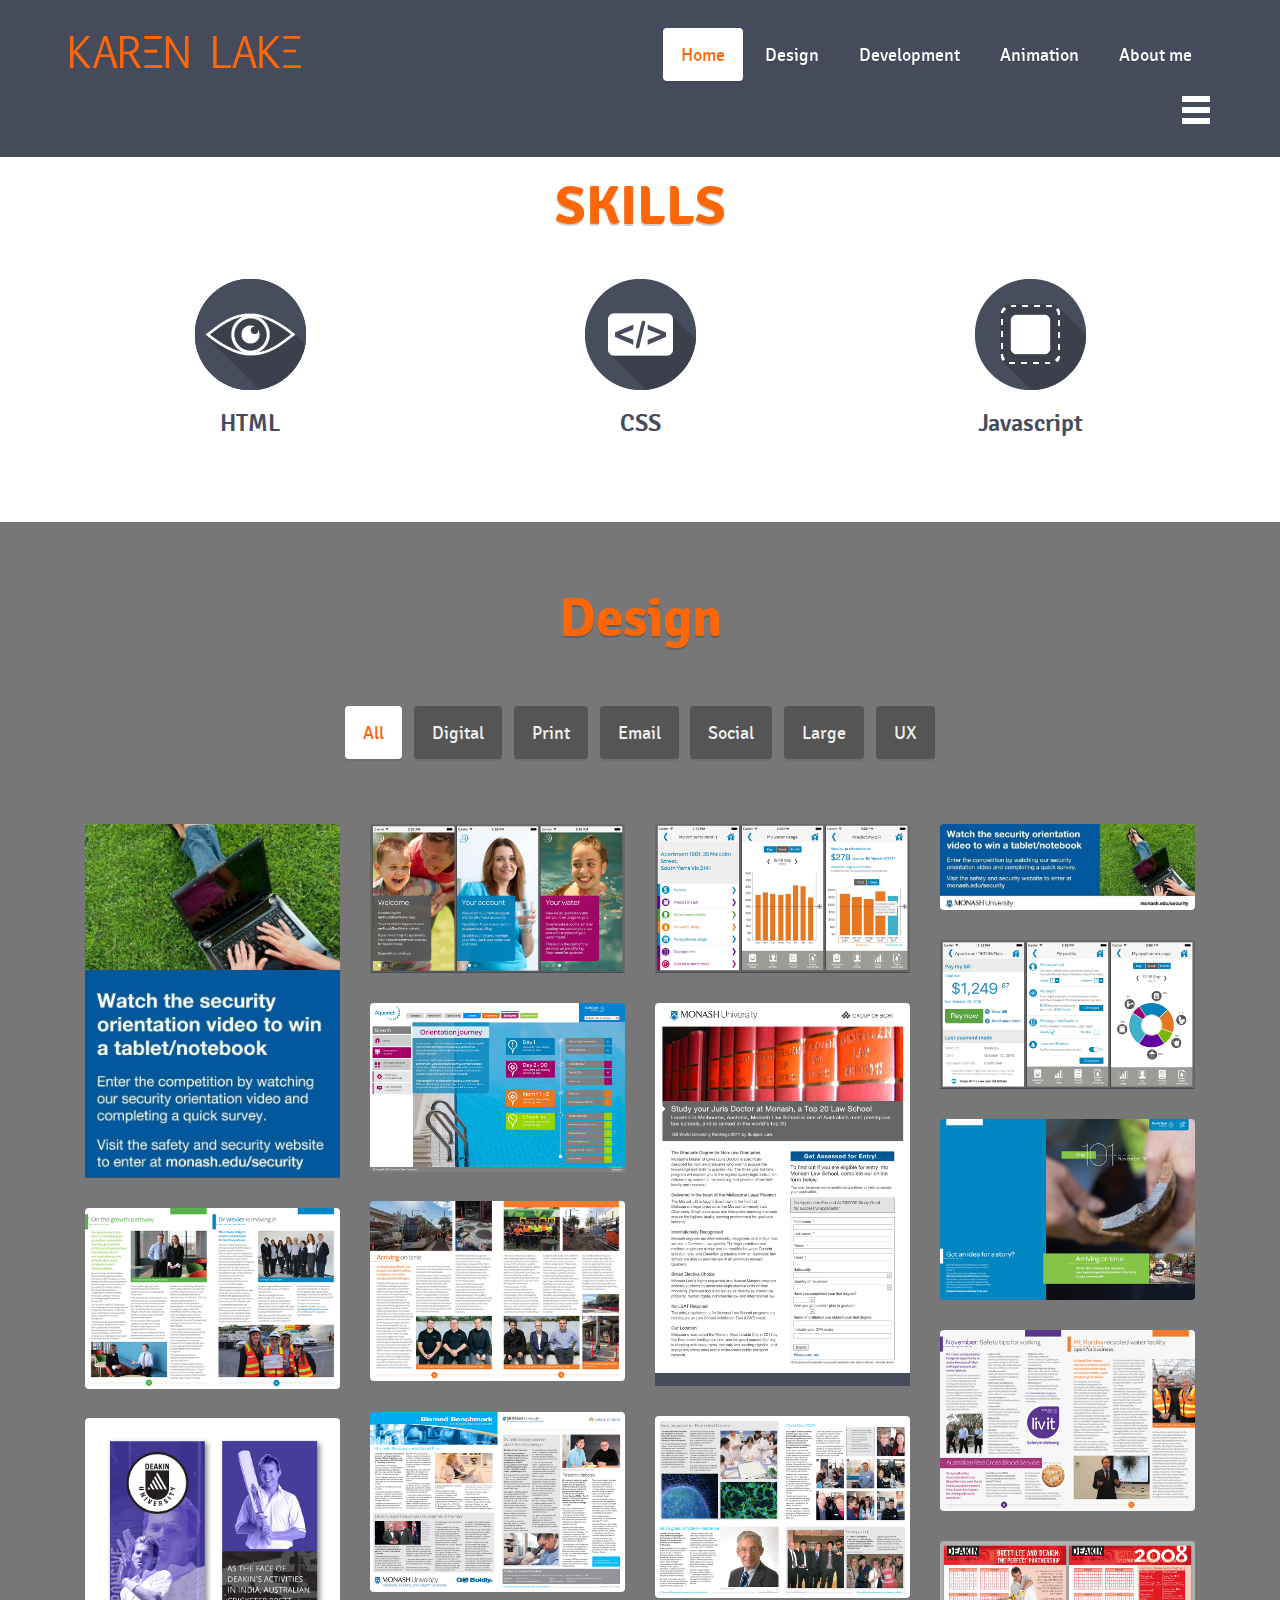
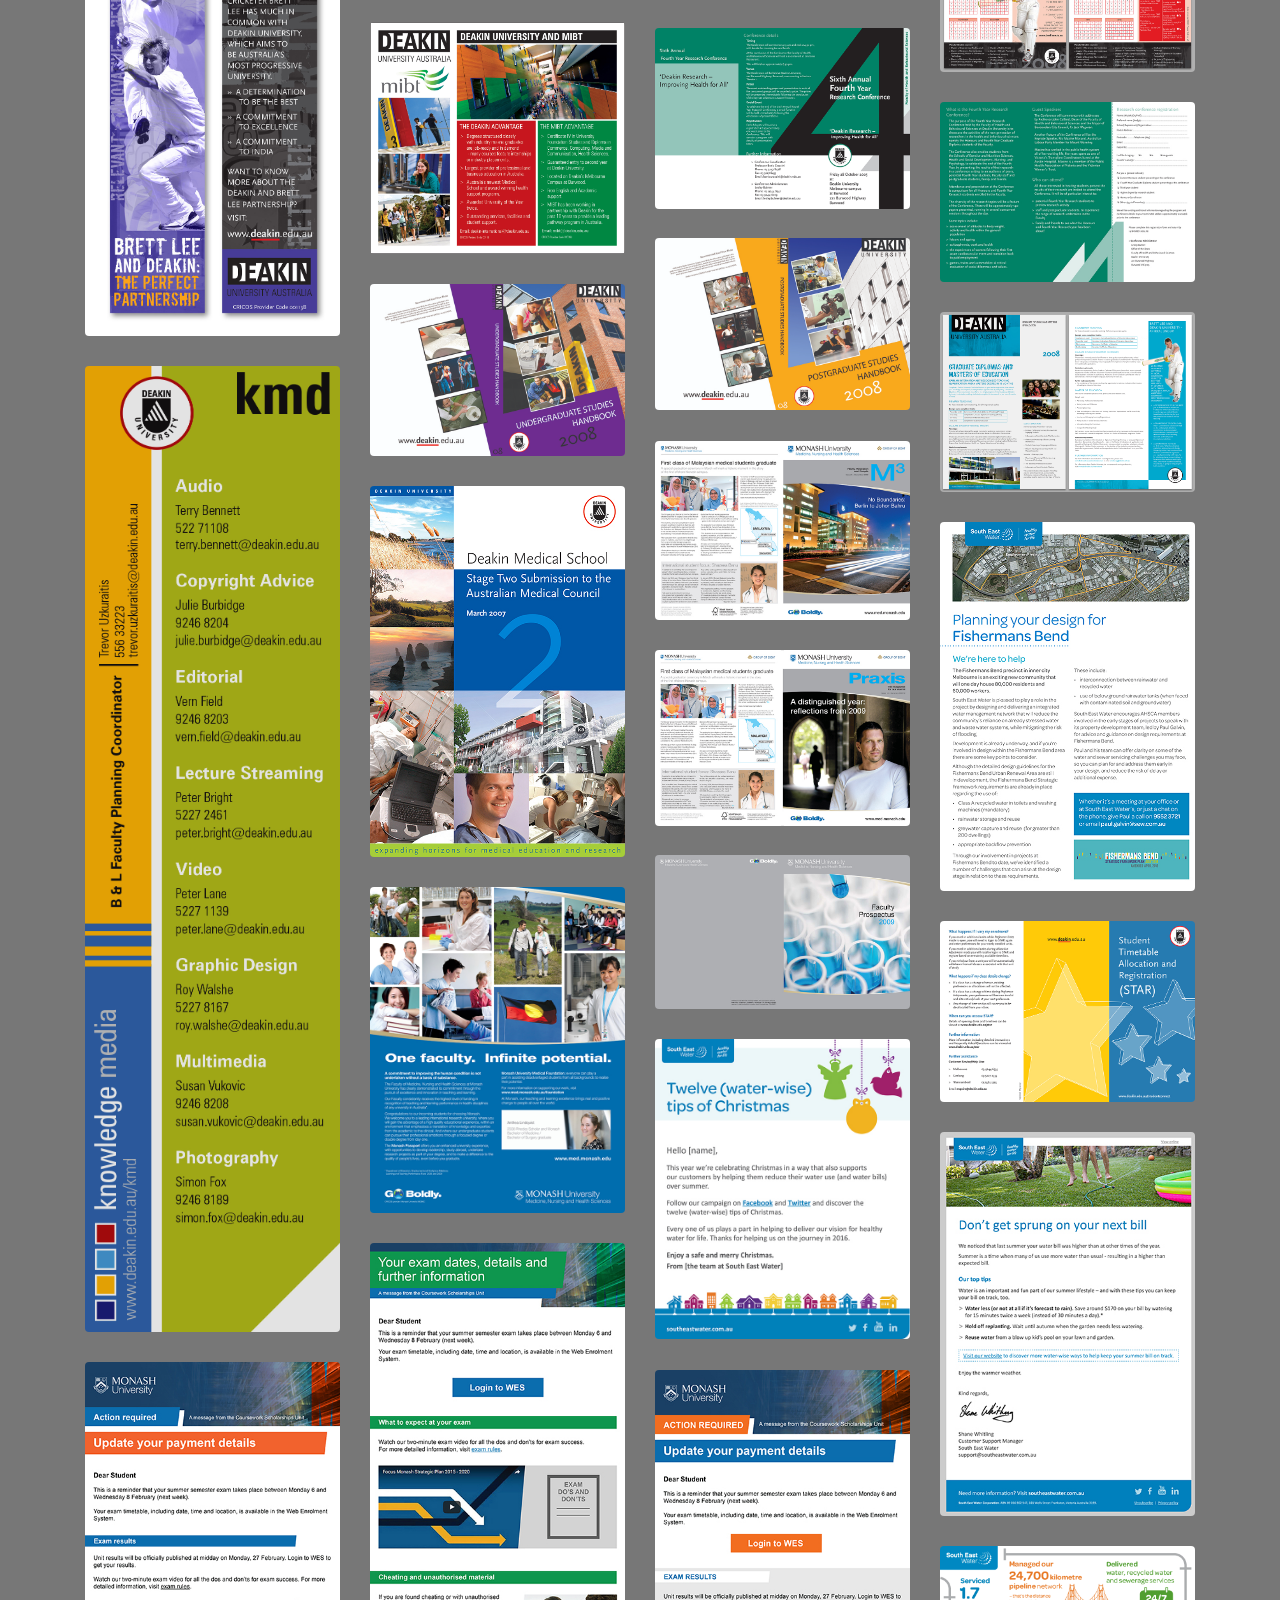
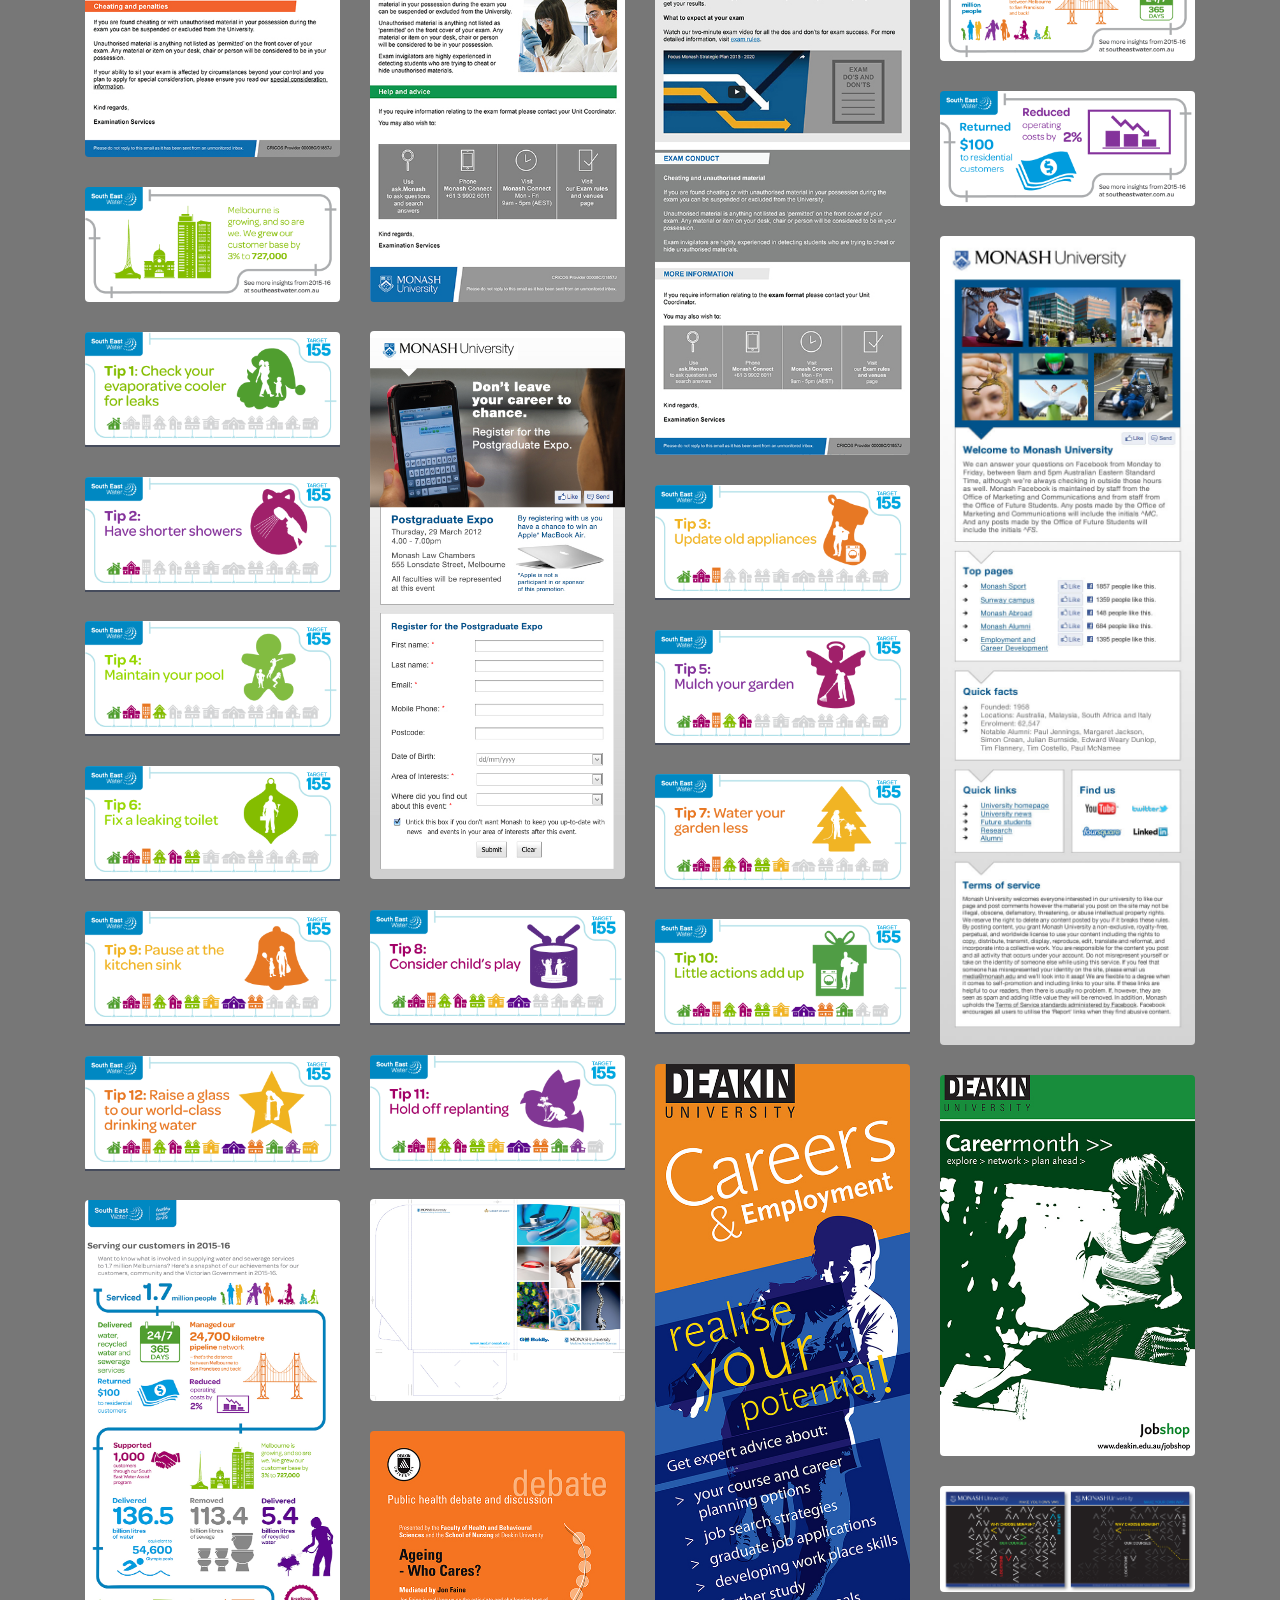
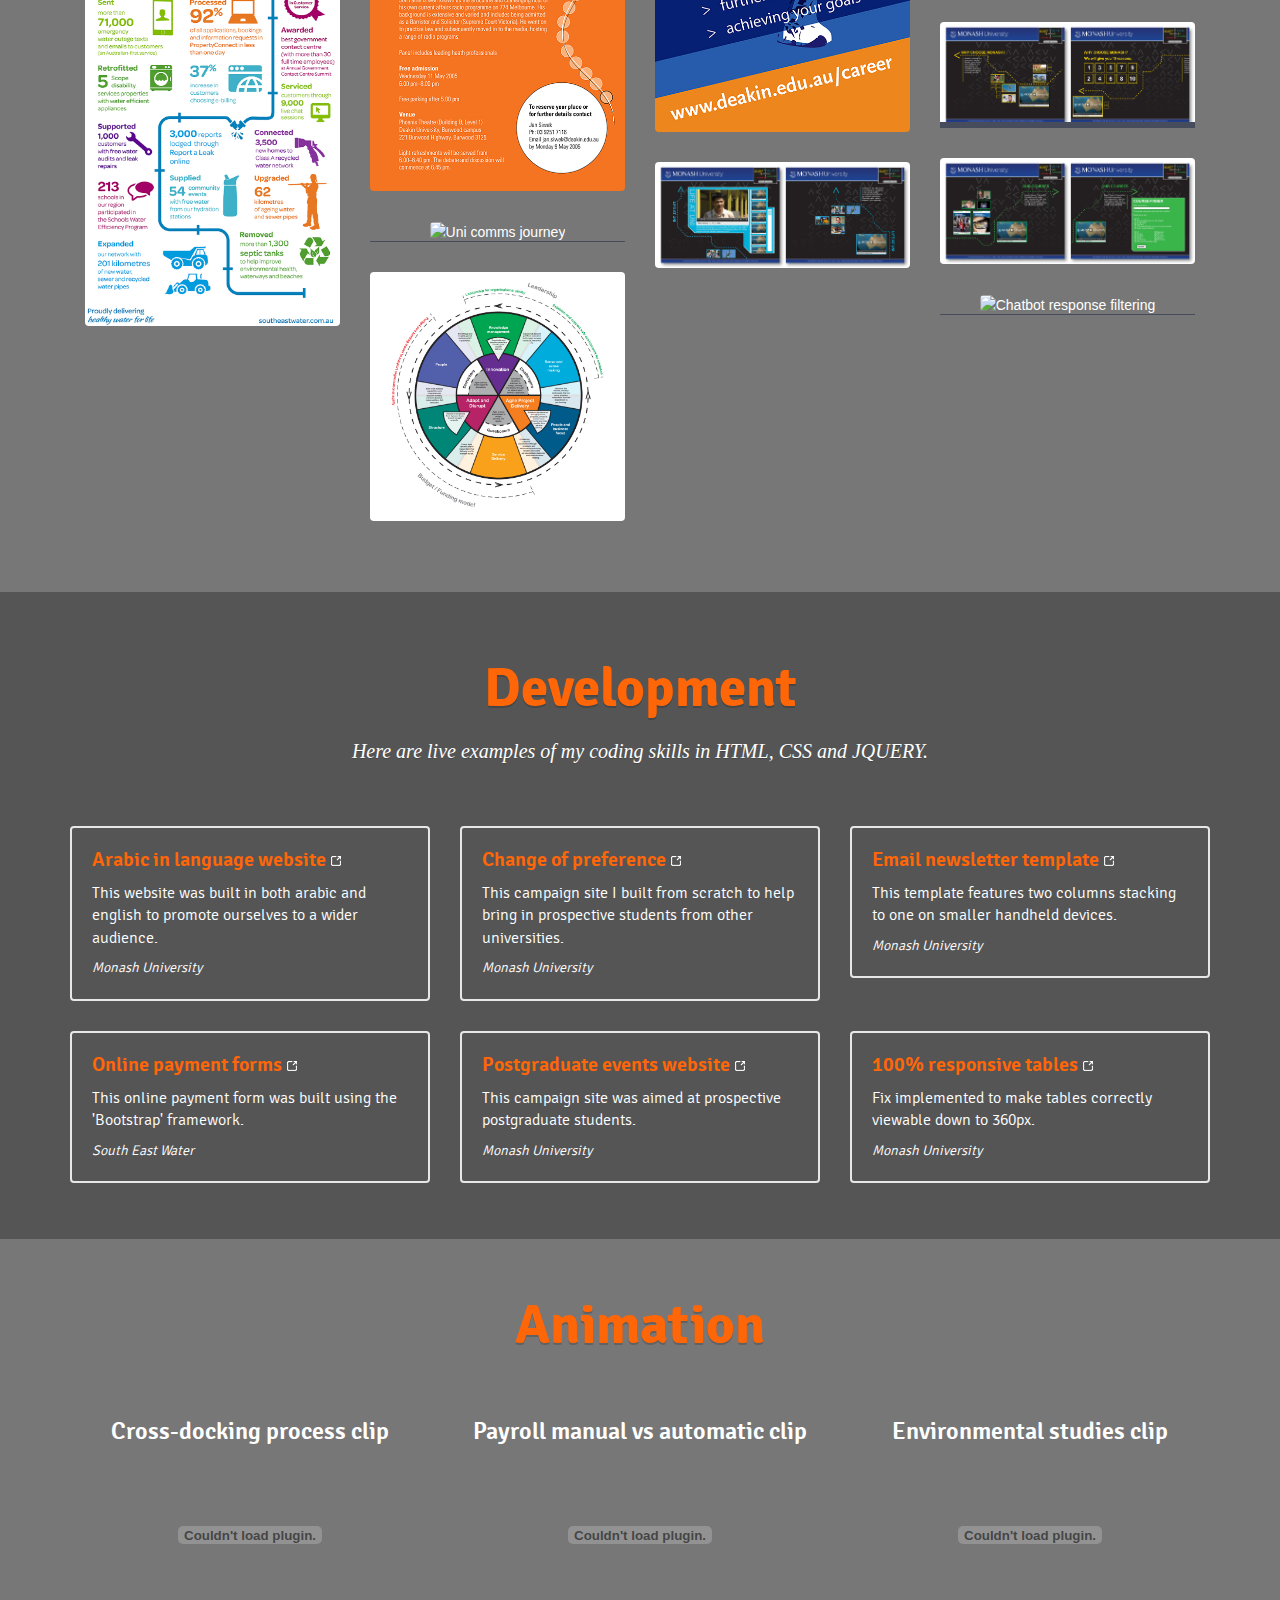
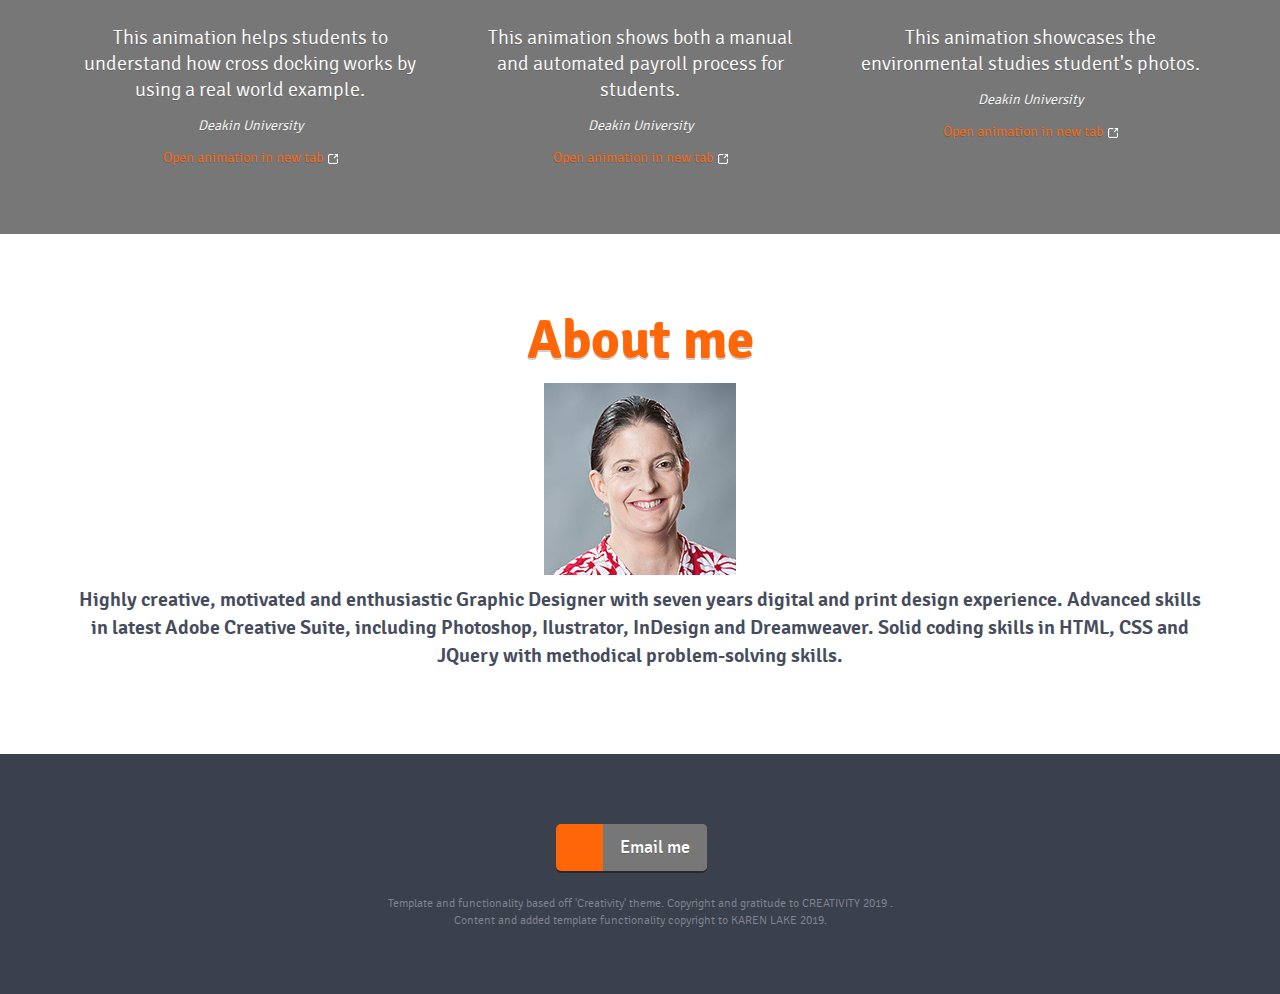
==== index.html @ 0f1de8f2 "Update index.html" ====
<!DOCTYPE html>
<html lang="en">

    <head>

        <meta charset="utf-8">
        <meta http-equiv="X-UA-Compatible" content="IE=edge">
        <meta name="viewport" content="width=device-width, initial-scale=1">
		

        <title>Karen Lake's folio</title>

        <!-- CSS -->
        <link rel="stylesheet" href="assets/fonts/fonts.css">
        <link rel="stylesheet" href="assets/bootstrap/css/bootstrap.min.css">
        <link rel="stylesheet" href="assets/css/select2.css">
        <link rel="stylesheet" href="assets/css/gray.css">
        <link rel="stylesheet" href="assets/css/magnific-popup.css">
        <link rel="stylesheet" href="assets/css/form-elements.css">
        <link rel="stylesheet" href="assets/css/buttons.css">
        <link rel="stylesheet" href="assets/css/style.css">
        <link rel="stylesheet" href="assets/css/media-queries.css">

        <!-- HTML5 Shim and Respond.js IE8 support of HTML5 elements and media queries -->
        <!-- WARNING: Respond.js doesn't work if you view the page via file:// -->
        <!--[if lt IE 9]>
            <script src="https://oss.maxcdn.com/libs/html5shiv/3.7.0/html5shiv.js"></script>
            <script src="https://oss.maxcdn.com/libs/respond.js/1.4.2/respond.min.js"></script>
        <![endif]-->
        
        <!-- Favicon and touch icons -->
        <link rel="shortcut icon" href="assets/ico/favicon.png">
        <link rel="apple-touch-icon-precomposed" sizes="144x144" href="assets/ico/apple-touch-icon-144-precomposed.png">
        <link rel="apple-touch-icon-precomposed" sizes="114x114" href="assets/ico/apple-touch-icon-114-precomposed.png">
        <link rel="apple-touch-icon-precomposed" sizes="72x72" href="assets/ico/apple-touch-icon-72-precomposed.png">
        <link rel="apple-touch-icon-precomposed" href="assets/ico/apple-touch-icon-57-precomposed.png">

    </head>

    <body>

		<!-- Top menu -->
		<nav>
			<div class="container">
				<div class="row">
					<div class="col-sm-2 nav-logo">
						<a href="">Karen Lake's folio</a>
					</div>
					<div class="col-sm-10 nav-links">
						<a class="scroll-link button-1 active" href="#top-content">Home</a>
						<a class="scroll-link button-1" href="#portfolio">Design</a>
						<a class="scroll-link button-1" href="#development">Development</a>
						<a class="scroll-link button-1" href="#animation">Animation</a>
						<a class="scroll-link button-1" href="#about">About me</a>
						<div class="show-menu"><span></span></div>
					</div>
				</div>
			</div>
		</nav>
		
       
        <!-- Skills box -->
		
		  <div class="skills-container">
			<div class="inner-bg">
			  <div class="container">
				<div class="row">
						<h2>SKILLS</h2>
					 <div class="col-sm-4 services-box">
	                	<div class="services-box-icon"><img src="assets/ico/@1x/graphic-designer-icon@x1.png" alt=""></div>
	                	<h3>HTML</h3>
	                </div>
	                <div class="col-sm-4 services-box">
	                	<div class="services-box-icon"><img src="assets/ico/@1x/web-developer-icon@x1.png" alt=""></div>
	                    <h3>CSS</h3>
	                </div>
	                <div class="col-sm-4 services-box">
	                	<div class="services-box-icon"><img src="assets/ico/@1x/ux-thinker-icon@x1.png" alt=""></div>
	                	<h3>Javascript</h3>
	                </div>
	            </div>
	        </div>
        </div>
        
		
		
<!-- Portfolio START -->
		
        <div class="portfolio-container">
	        <div class="container">
	            <div class="row"> 
	                <div class="col-sm-12 portfolio">
	                    <h2>Design</h2>
	                    <p></p>
	                </div>
	            </div>
				
	            <div class="row">
	            	<div class="col-sm-12 portfolio-filters">
	            		<a href="#" class="filter-all active">All</a>
	            		<a href="#" class="filter-digital">Digital</a> 
	            		<a href="#" class="filter-print">Print</a> 
	            		<a href="#" class="filter-email">Email</a>
						<a href="#" class="filter-social">Social</a>
						<a href="#" class="filter-large">Large</a>
						<a href="#" class="filter-ux">UX</a>
	            	</div>
	            </div>
				
		
				
	            <div class="row">
	            	<div class="col-sm-12 portfolio-masonry">
						
					<!-- Elements START -->
						
		<!------------- Digital SECTION ------------->
						
					
						
						<!--Element -->	
						
		               <div class="portfolio-box digital">
		                	<img src="assets/img/portfolio/digital/plasma-02.jpg" alt="security plasma screen">
		                	<div class="portfolio-box-text-container">
			                	<div class="portfolio-box-text">
			                		<h3>Security plasma screen</h3>
									<h4>Screen displayed in support areas to new students.</h4>
			                		<p>Monash University</p>
			                	</div>
			                </div>
		                </div>
						
						
						
						
						<!--Element -->	
						
		                <div class="portfolio-box digital">
		                	<img src="assets/img/portfolio/digital/app_splash_01.jpg" alt="App intro screens">
		                	<div class="portfolio-box-text-container">
			                	<div class="portfolio-box-text">
			                		<h3>myWater intro screens</h3>
									<h4>These screens introduce you to the app.</h4>
			                		<p>South East Water</p>
			                	</div>
			                </div>
		                </div>
						
							
						<!--Element -->	
						
		                <div class="portfolio-box digital">
		                	<img src="assets/img/portfolio/digital/app_detail-screens-1.jpg" alt="App detail screens 1">
		                	<div class="portfolio-box-text-container">
			                	<div class="portfolio-box-text">
			                		<h3>myWater usage screens</h3>
									<h4>These screens show current and previous water usage.</h4>
			                		<p>South East Water</p>
			                	</div>
			                </div>
		                </div>
						
						<!--Element -->	
						
		               <div class="portfolio-box digital">
		                	<img src="assets/img/portfolio/digital/plasma-01.jpg" alt="security plasma screen">
		                	<div class="portfolio-box-text-container">
			                	<div class="portfolio-box-text">
			                		<h3>Security plasma screen [Landscape]</h3><p>Monash University</p>
			                	</div>
			                </div>
		                </div>
						
						
						<!--Element -->	
						
		                <div class="portfolio-box digital">
		                	<img src="assets/img/portfolio/digital/app_detail-screens-2.jpg" alt="App detail screens 2">
		                	<div class="portfolio-box-text-container">
			                	<div class="portfolio-box-text">
			                		<h3>myWater appliance usage </h3>
									<h4>These screens show appliances water use.</h4>
			                		<p>South East Water</p>
			                	</div>
			                </div>
		                </div>
						
						
						
						
						
						
						<!--Element -->	
						
		               <div class="portfolio-box digital">
		                	<img src="assets/img/portfolio/digital/SEW-Aquanet-01.jpg" alt="Intranet concept screen">
		                	<div class="portfolio-box-text-container">
			                	<div class="portfolio-box-text">
			                		<h3>Intranet concept screen</h3>
									<h4>Redesign of SEW's Aquanet screens.</h4>
			                		<p>South East Water</p>
			                	</div>
			                </div>
		                </div>
						
						<!--Element -->	
						
		               <div class="portfolio-box digital">
		                	<img src="assets/img/portfolio/digital/study-law-mockup-JD.jpg" alt="Law website concept">
		                	<div class="portfolio-box-text-container">
			                	<div class="portfolio-box-text">
			                		<h3>Law website concept</h3>
									<h3>Concept including enquiry form on right.</h3>
			                		<p>Monash University</p>
			                	</div>
			                </div>
		                </div>
						
		<!------------- Print SECTION ------------->
						
						<!--Element -->	
						
		                <div class="portfolio-box print">
		                	<img src="assets/img/portfolio/print/101-Nov-00.jpg" alt="Cover - 101 internal magazine">
		                	<div class="portfolio-box-text-container">
			                	<div class="portfolio-box-text">
			                		<h3>Cover - 101 internal magazine</h3>
			                		<p>South East Water</p>
			                	</div>
			                </div>
		                </div>
						
						<!--Element -->	
						
		                <div class="portfolio-box print">
		                	<img src="assets/img/portfolio/print/101-Nov-01.jpg" alt="Spread 1 - 101 internal magazine">
		                	<div class="portfolio-box-text-container">
			                	<div class="portfolio-box-text">
			                		<h3>Spread 1 - 101 internal magazine</h3>
			                		<p>South East Water</p>
			                	</div>
			                </div>
		                </div>
						
						<!--Element -->	
						
		                <div class="portfolio-box print">
		                	<img src="assets/img/portfolio/print/101-Nov-02.jpg" alt="Spread 2 - 101 internal magazine">
		                	<div class="portfolio-box-text-container">
			                	<div class="portfolio-box-text">
			                		<h3>Spread 2 - 101 internal magazine</h3>
			                		<p>South East Water</p>
			                	</div>
			                </div>
		                </div>
						
						<!--Element -->	
						
		                <div class="portfolio-box print">
		                	<img src="assets/img/portfolio/print/101-Nov-03.jpg" alt="Spread 3 - 101 internal magazine">
		                	<div class="portfolio-box-text-container">
			                	<div class="portfolio-box-text">
			                		<h3>Spread 3 - 101 internal magazine</h3>
			                		<p>South East Water</p>
			                	</div>
			                </div>
		                </div>
						
						
						
						<!--Element -->	
						
		                <div class="portfolio-box print">
		                	<img src="assets/img/portfolio/print/biomed-benchmark.jpg" alt="Biomed Benchmark - Cover">
		                	<div class="portfolio-box-text-container">
			                	<div class="portfolio-box-text">
			                		<h3>Biomed Benchmark - Cover </h3>
			                		<p>Monash University</p>
			                	</div>
			                </div>
		                </div>
						
						<!--Element -->	
						
		                <div class="portfolio-box print">
		                	<img src="assets/img/portfolio/print/biomed-benchmark-2.jpg" alt="Biomed Benchmark - Inside">
		                	<div class="portfolio-box-text-container">
			                	<div class="portfolio-box-text">
			                		<h3>Biomed Benchmark - Inside </h3>
			                		<p>Monash University</p>
			                	</div>
			                </div>
		                </div>
						
						<!--Element -->	
						
		                <div class="portfolio-box print">
		                	<img src="assets/img/portfolio/print/bookmark_brett_lee.jpg" alt="Brett Lee Bookmark">
		                	<div class="portfolio-box-text-container">
			                	<div class="portfolio-box-text">
			                		<h3>Brett Lee Bookmark</h3>
			                		<p>Deakin University</p>
			                	</div>
			                </div>
		                </div>
						
						
						
							<!--Element -->	
						
		                <div class="portfolio-box print">
		                	<img src="assets/img/portfolio/print/Cricket-desk-calendar.jpg" alt="Cricket calendar for Indian market">
		                	<div class="portfolio-box-text-container">
			                	<div class="portfolio-box-text">
			                		<h3>Cricket calendar for Indian market</h3>
			                		<p>Deakin University</p>
			                	</div>
			                </div>
		                </div>
						
						<!--Element -->	
						
		                <div class="portfolio-box print">
		                	<img src="assets/img/portfolio/print/edlink_MIBT.jpg" alt="MIBT advert for internationals" >
		                	<div class="portfolio-box-text-container">
			                	<div class="portfolio-box-text">
			                		<h3>MIBT advert for international students</h3>
			                		<p>Deakin University</p>
			                	</div>
			                </div>
		                </div>
						
						<!--Element -->	
						
		                <div class="portfolio-box print">
		                	<img src="assets/img/portfolio/print/fourth_Brochure-1.jpg" alt="Research conference brochure">
		                	<div class="portfolio-box-text-container">
			                	<div class="portfolio-box-text">
			                		<h3>Research conference brochure</h3>
			                		<p>Deakin University</p>
			                	</div>
			                </div>
		                </div>
						
						<!--Element -->	
						
		                <div class="portfolio-box print">
		                	<img src="assets/img/portfolio/print/fourth_Brochure-2.jpg" alt="Research conference brochure">
		                	<div class="portfolio-box-text-container">
			                	<div class="portfolio-box-text">
			                		<h3>Research conference brochure</h3>
			                		<p>Deakin University</p>
			                	</div>
			                </div>
		                </div>
						
						<!--Element -->	
						
		                <div class="portfolio-box print">
		                	<img src="assets/img/portfolio/print/handbook-01.jpg" alt="Postgraduate studies handbook">
		                	<div class="portfolio-box-text-container">
			                	<div class="portfolio-box-text">
			                		<h3>Postgraduate studies handbook</h3>
			                		<p>Deakin University</p>
			                	</div>
			                </div>
		                </div>
						
						<!--Element -->	
						
		                <div class="portfolio-box print">
		                	<img src="assets/img/portfolio/print/handbook-02.jpg" alt="Undergraduate studies handbook">
		                	<div class="portfolio-box-text-container">
			                	<div class="portfolio-box-text">
			                		<h3>Undergraduate studies handbook</h3>
			                		<p>Deakin University</p>
			                	</div>
			                </div>
		                </div>
						
						<!--Element -->	
						
		                <div class="portfolio-box print">
		                	<img src="assets/img/portfolio/print/India-flyer-2up.jpg" alt="Flyer for Indian students">
		                	<div class="portfolio-box-text-container">
			                	<div class="portfolio-box-text">
			                		<h3>Flyer for Indian students</h3>
			                		<p>Deakin University</p>
			                	</div>
			                </div>
		                </div>
						
						<!--Element -->	
						
		                <div class="portfolio-box print">
		                	<img src="assets/img/portfolio/print/KMD_bookmark.jpg" alt="Promotional bookmark for KMD">
		                	<div class="portfolio-box-text-container">
			                	<div class="portfolio-box-text">
			                		<h3>Promotional bookmark for KMD</h3>
			                		<p>Deakin University</p>
			                	</div>
			                </div>
		                </div>
						
						<!--Element -->	
						
		                <div class="portfolio-box print">
		                	<img src="assets/img/portfolio/print/M3_Issue_5.jpg" alt="M3 medicine magazine">
		                	<div class="portfolio-box-text-container">
			                	<div class="portfolio-box-text">
			                		<h3>M3 medicine magazine</h3>
			                		<p>Monash University</p>
			                	</div>
			                </div>
		                </div>
						
						
						
						<!--Element -->	
						
		                <div class="portfolio-box print">
		                	<img src="assets/img/portfolio/print/med-school-.jpg" alt="Medicine School submission">
		                	<div class="portfolio-box-text-container">
			                	<div class="portfolio-box-text">
			                		<h3>Medicine School submission</h3>
			                		<p>Deakin University</p>
			                	</div>
			                </div>
		                </div>
						
						<!--Element -->	
						
		                <div class="portfolio-box print">
		                	<img src="assets/img/portfolio/print/AHSCA-members.jpg" alt="Fisherman's bend notice">
		                	<div class="portfolio-box-text-container">
			                	<div class="portfolio-box-text">
			                		<h3>Fisherman's bend notice</h3>
			                		<p>South East Water</p>
			                	</div>
			                </div>
		                </div>
						
						
						
						<!--Element -->	
						
		                <div class="portfolio-box print">
		                	<img src="assets/img/portfolio/print/Praxis_01.jpg" alt="Praxis magazine">
		                	<div class="portfolio-box-text-container">
			                	<div class="portfolio-box-text">
			                		<h3>Praxis magazine</h3>
			                		<p>Monash University</p>
			                	</div>
			                </div>
		                </div>
						
						<!--Element -->	
						
		                <div class="portfolio-box print">
		                	<img src="assets/img/portfolio/print/prospectus_01.jpg" alt="Faculty Prospectus">
		                	<div class="portfolio-box-text-container">
			                	<div class="portfolio-box-text">
			                		<h3>Faculty Prospectus (Medicine)</h3>
			                		<p>Monash University</p>
			                	</div>
			                </div>
		                </div>
						
						<!--Element -->	
						
		                <div class="portfolio-box print">
		                	<img src="assets/img/portfolio/print/rodgers_good_weekend.jpg" alt="Good weekend magazine advert">
		                	<div class="portfolio-box-text-container">
			                	<div class="portfolio-box-text">
			                		<h3>Good weekend magazine advert</h3>
			                		<p>Monash University</p>
			                	</div>
			                </div>
		                </div>
						
						<!--Element -->	
						
		                <div class="portfolio-box print">
		                	<img src="assets/img/portfolio/print/STAR-brochure.jpg" alt="STAR brochure">
		                	<div class="portfolio-box-text-container">
			                	<div class="portfolio-box-text">
			                		<h3>STAR brochure</h3>
			                		<p>Deakin University</p>
			                	</div>
			                </div>
		                </div>
						
						
	<!------------- Email SECTION ------------->
						
						<!--Element -->	
						
		                <div class="portfolio-box email">
		                	<img src="assets/img/portfolio/email/edm-xmas.jpg" alt="Xmas email">
		                	<div class="portfolio-box-text-container">
			                	<div class="portfolio-box-text">
			                		<h3>Xmas email</h3>
			                		<p>South East Water</p>
			                	</div>
			                </div>
		                </div>
						
						
						<!--Element -->	
						
		                <div class="portfolio-box email">
		                	<img src="assets/img/portfolio/email/bill-shock.jpg" alt="Bill shock email design">
		                	<div class="portfolio-box-text-container">
			                	<div class="portfolio-box-text">
			                		<h3>Bill shock email design</h3>
			                		<p>South East Water</p>
			                	</div>
			                </div>
		                </div>
						
						<!--Element -->	
						
		                <div class="portfolio-box email">
		                	<img src="assets/img/portfolio/email/edm-v3.jpg" alt="Student email design" >
		                	<div class="portfolio-box-text-container">
			                	<div class="portfolio-box-text">
			                		<h3>Student email design</h3>
			                		<p>Monash University</p>
			                	</div>
			                </div>
		                </div>
						
						
						<!--Element -->	
						
		                <div class="portfolio-box email">
		                	<img src="assets/img/portfolio/email/edm_update-details.jpg" alt="Update details email design">
		                	<div class="portfolio-box-text-container">
			                	<div class="portfolio-box-text">
			                		<h3>Update details email design</h3>
			                		<p>Monash University</p>
			                	</div>
			                </div>
		                </div>
						
						<!--Element -->	
						
		                <div class="portfolio-box email">
		                	<img src="assets/img/portfolio/email/edm-v4.jpg" alt="Student email design">
		                	<div class="portfolio-box-text-container">
			                	<div class="portfolio-box-text">
			                		<h3>Student email design</h3>
			                		<p>Monash University</p>
			                	</div>
			                </div>
		                </div>
					
						
	<!------------- Social SECTION ------------->
				
						<!--Element -->	
						
		                <div class="portfolio-box social">
		                	<img src="assets/img/portfolio/social/social-tiles-A1.gif" alt="SEW social tiles 1">
		                	<div class="portfolio-box-text-container">
			                	<div class="portfolio-box-text">
			                		<h3>SEW social tiles 1</h3>
			                		<p>South East Water</p>
			                	</div>
			                </div>
		                </div>
						
						<!--Element -->	
						
		                <div class="portfolio-box social">
		                	<img src="assets/img/portfolio/social/social-tiles-A2.gif" alt="SEW social tiles 2">
		                	<div class="portfolio-box-text-container">
			                	<div class="portfolio-box-text">
			                		<h3>SEW social tiles 2</h3>
			                		<p>South East Water</p>
			                	</div>
			                </div>
		                </div>
						
						<!--Element -->	
						
		                <div class="portfolio-box social">
		                	<img src="assets/img/portfolio/social/social-tiles-A3.gif" alt="SEW social tiles 3">
		                	<div class="portfolio-box-text-container">
			                	<div class="portfolio-box-text">
			                		<h3>SEW social tiles 3</h3>
			                		<p>South East Water</p>
			                	</div>
			                </div>
		                </div>
						
						<!--Element -->	
						
		                <div class="portfolio-box social">
		                	<img src="assets/img/portfolio/social/Homepage-facebook.jpg" alt="Campaign concept (Facebook)">
		                	<div class="portfolio-box-text-container">
			                	<div class="portfolio-box-text">
			                		<h3>Campaign concept (Facebook)</h3>
			                		<p>Monash University</p>
			                	</div>
			                </div>
		                </div>
						
							<!--Element -->	
						
		                <div class="portfolio-box social">
		                	<img src="assets/img/portfolio/social/PG-EXPO-facebook.jpg" alt="Postgraduate concept (Facebook)">
		                	<div class="portfolio-box-text-container">
			                	<div class="portfolio-box-text">
			                		<h3>Postgraduate concept (Facebook)</h3>
			                		<p>Monash University</p>
			                	</div>
			                </div>
		                </div>
						
						<!--Element -->	
						
		                <div class="portfolio-box social">
		                	<img src="assets/img/portfolio/social/xmas-tile-1.png" alt="xmas tile for social media">
		                	<div class="portfolio-box-text-container">
			                	<div class="portfolio-box-text">
			                		<h3>Xmas social tile - Day 1</h3>
									<h4>A different tile was posted on each day leading up to xmas.</h4>
			                		<p>South East Water</p>
			                	</div>
			                </div>
		                </div>
						
						<!--Element -->	
						
		                <div class="portfolio-box social">
		                	<img src="assets/img/portfolio/social/xmas-tile-2.png" alt="xmas tile for social media">
		                	<div class="portfolio-box-text-container">
			                	<div class="portfolio-box-text">
			                		<h3>Xmas social tile - Day 2</h3>
									<h4>A different tile was posted on each day leading up to xmas.</h4>
			                		<p>South East Water</p>
			                	</div>
			                </div>
		                </div>
						
						<!--Element -->	
						
		                <div class="portfolio-box social">
		                	<img src="assets/img/portfolio/social/xmas-tile-3.png" alt="xmas tile for social media">
		                	<div class="portfolio-box-text-container">
			                	<div class="portfolio-box-text">
			                		<h3>Xmas social tile - Day 3</h3>
									<h4>A different tile was posted on each day leading up to xmas.</h4>
			                		<p>South East Water</p>
			                	</div>
			                </div>
		                </div>
						
						<!--Element -->	
						
		                <div class="portfolio-box social">
		                	<img src="assets/img/portfolio/social/xmas-tile-4.png" alt="xmas tile for social media">
		                	<div class="portfolio-box-text-container">
			                	<div class="portfolio-box-text">
			                		<h3>Xmas social tile - Day 4</h3>
									<h4>A different tile was posted on each day leading up to xmas.</h4>
			                		<p>South East Water</p>
			                	</div>
			                </div>
		                </div>
						
						<!--Element -->	
						
		                <div class="portfolio-box social">
		                	<img src="assets/img/portfolio/social/xmas-tile-5.png" alt="xmas tile for social media">
		                	<div class="portfolio-box-text-container">
			                	<div class="portfolio-box-text">
			                		<h3>Xmas social tile - Day 5</h3>
									<h4>A different tile was posted on each day leading up to xmas.</h4>
			                		<p>South East Water</p>
			                	</div>
			                </div>
		                </div>
						
						<!--Element -->	
						
		                <div class="portfolio-box social">
		                	<img src="assets/img/portfolio/social/xmas-tile-6.png" alt="xmas tile for social media">
		                	<div class="portfolio-box-text-container">
			                	<div class="portfolio-box-text">
			                		<h3>Xmas social tile - Day 6</h3>
									<h4>A different tile was posted on each day leading up to xmas.</h4>
			                		<p>South East Water</p>
			                	</div>
			                </div>
		                </div>
						
						<!--Element -->	
						
		                <div class="portfolio-box social">
		                	<img src="assets/img/portfolio/social/xmas-tile-7.png" alt="xmas tile for social media">
		                	<div class="portfolio-box-text-container">
			                	<div class="portfolio-box-text">
			                		<h3>Xmas social tile - Day 7</h3>
									<h4>A different tile was posted on each day leading up to xmas.</h4>
			                		<p>South East Water</p>
			                	</div>
			                </div>
		                </div>
						
						<!--Element -->	
						
		                <div class="portfolio-box social">
		                	<img src="assets/img/portfolio/social/xmas-tile-8.png" alt="xmas tile for social media">
		                	<div class="portfolio-box-text-container">
			                	<div class="portfolio-box-text">
			                		<h3>Xmas social tile - Day 8</h3>
									<h4>A different tile was posted on each day leading up to xmas.</h4>
			                		<p>South East Water</p>
			                	</div>
			                </div>
		                </div>
						
						<!--Element -->	
						
		                <div class="portfolio-box social">
		                	<img src="assets/img/portfolio/social/xmas-tile-9.png" alt="xmas tile for social media">
		                	<div class="portfolio-box-text-container">
			                	<div class="portfolio-box-text">
			                		<h3>Xmas social tile - Day 9</h3>
									<h4>A different tile was posted on each day leading up to xmas.</h4>
			                		<p>South East Water</p>
			                	</div>
			                </div>
		                </div>
						
						<!--Element -->	
						
		                <div class="portfolio-box social">
		                	<img src="assets/img/portfolio/social/xmas-tile-10.png" alt="xmas tile for social media">
		                	<div class="portfolio-box-text-container">
			                	<div class="portfolio-box-text">
			                		<h3>Xmas social tile - Day 10</h3>
									<h4>A different tile was posted on each day leading up to xmas.</h4>
			                		<p>South East Water</p>
			                	</div>
			                </div>
		                </div>
						
						<!--Element -->	
						
		                <div class="portfolio-box social">
		                	<img src="assets/img/portfolio/social/xmas-tile-11.png" alt="xmas tile for social media">
		                	<div class="portfolio-box-text-container">
			                	<div class="portfolio-box-text">
			                		<h3>Xmas social tile - Day 11</h3>
									<h4>A different tile was posted on each day leading up to xmas.</h4>
			                		<p>South East Water</p>
			                	</div>
			                </div>
		                </div>
						
							<!--Element -->	
						
		                <div class="portfolio-box social">
		                	<img src="assets/img/portfolio/social/xmas-tile-12.png" alt="xmas tile for social media">
		                	<div class="portfolio-box-text-container">
			                	<div class="portfolio-box-text">
			                		<h3>Xmas social tile - Day 12</h3>
									<h4>A different tile was posted on each day leading up to xmas.</h4>
			                		<p>South East Water</p>
			                	</div>
			                </div>
		                </div>
						
						
				<!------------- LARGE FORMAT SECTION ------------->
						
						
						<!--Element -->	
						
		                <div class="portfolio-box large">
		                	<img src="assets/img/portfolio/large/career-pullup.jpg" alt="Careers Pull-up Banner">
		                	<div class="portfolio-box-text-container">
			                	<div class="portfolio-box-text">
			                		<h3>Careers Pull-up Banner</h3>
			                		<p>Deakin University</p>
			                	</div>
			                </div>
		                </div>
						
						
						<!--Element -->	
						
		                <div class="portfolio-box large">
		                	<img src="assets/img/portfolio/large/CM_poster.jpg" alt="CareerMonth A3 Poster">
		                	<div class="portfolio-box-text-container">
			                	<div class="portfolio-box-text">
			                		<h3>CareerMonth A3 Poster</h3>
			                		<p>Deakin University</p>
			                	</div>
			                </div>
		                </div>
						
						<!--Element -->	
						
		                <div class="portfolio-box large">
		                	<img src="assets/img/portfolio/print/Document Wallet.jpg" alt="Medicine document wallet">
		                	<div class="portfolio-box-text-container">
			                	<div class="portfolio-box-text">
			                		<h3>Medicine document wallet</h3>
			                		<p>Monash University</p>
			                	</div>
			                </div>
		                </div>
						
						
						<!--Element -->	
						
		                <div class="portfolio-box large">
		                	<img src="assets/img/portfolio/large/SEW-Infographic.jpg" alt="Achievements infographic">
		                	<div class="portfolio-box-text-container">
			                	<div class="portfolio-box-text">
			                		<h3>Achievements infographic</h3>
			                		<p>South East Water</p>
			                	</div>
			                </div>
		                </div>
						
						<!--Element -->	
						
		                <div class="portfolio-box large">
		                	<img src="assets/img/portfolio/large/PH_debate_poster.jpg" alt="Ageing, who cares? A3 poster">
		                	<div class="portfolio-box-text-container">
			                	<div class="portfolio-box-text">
			                		<h3>Ageing, who cares? A3 poster</h3>
			                		<p>Deakin University</p>
			                	</div>
			                </div>
		                </div>
						
						
				<!------------- UX SECTION ------------->
						
						<!--Element -->	
						
		                <div class="portfolio-box ux">
		                	<img src="assets/img/portfolio/ux/look-at-monash-home.jpg" alt="Homescreen - Look at Monash">
		                	<div class="portfolio-box-text-container">
			                	<div class="portfolio-box-text">
			                		<h3>Look at Monash website</h3>
									<h4>Homescreen concepts for website.</h4>
			                		<p>Monash University</p>
			                	</div>
			                </div>
		                </div>
						
						<!--Element -->	
						
		                <div class="portfolio-box ux">
		                	<img src="assets/img/portfolio/ux/look-at-monash-why-choose.jpg" alt="Why choose us? - Look at Monash">
		                	<div class="portfolio-box-text-container">
			                	<div class="portfolio-box-text">
			                		<h3>Look at Monash website</h3>
									<h4>Why choose us?</h4>
									<h4>'Homescreen' concepts for website.</h4>
			                		<p>Monash University</p>
			                	</div>
			                </div>
		                </div>
						
						<!--Element -->	
						
		                <div class="portfolio-box ux">
		                	<img src="assets/img/portfolio/ux/look-at-monash-our-courses.jpg" alt="Our courses - Look at Monash">
		                	<div class="portfolio-box-text-container">
			                	<div class="portfolio-box-text">
			                		<h3>Look at Monash website</h3>
									<h4>'Our courses' concepts for website.</h4>
			                		<p>Monash University</p>
			                	</div>
			                </div>
		                </div>

						
						<!--Element -->	
						
		                <div class="portfolio-box ux">
		                	<img src="assets/img/portfolio/ux/look-at-monash-locations.jpg" alt="Our locations - Look at Monash">
		                	<div class="portfolio-box-text-container">
			                	<div class="portfolio-box-text">
			                		<h3>Look at Monash website</h3>
									<h4>'Our locations' concepts for website.</h4>
			                		<p>Monash University</p>
			                	</div>
			                </div>
		                </div>
						
						<!--Element -->	
						
		                 <div class="portfolio-box ux">
		                	<img src="assets/img/portfolio/ux/Evolution-05.png" alt="Uni comms journey">
		                	<div class="portfolio-box-text-container">
			                	<div class="portfolio-box-text">
			                		<h3>Uni comms touchpoints</h3>
									<h4>Diagram explaining student journey touchpoints.</h4>
			                		<p>Monash University</p>
			                	</div>
			                </div>
		                </div>
				
						<!--Element -->	
						
		                <div class="portfolio-box ux">
		                	<img src="assets/img/portfolio/ux/org-agility.jpg" alt="Organisational ability diagram">
		                	<div class="portfolio-box-text-container">
			                	<div class="portfolio-box-text">
			                		<h3>Organisational ability diagram</h3>
			                		<p></p>
			                	</div>
			                </div>
		                </div>
						
						<!--Element -->	
						
		                <div class="portfolio-box ux">
		                	<img src="assets/img/portfolio/ux/inverted_pyramid.jpg" alt="Chatbot response filtering">
		                	<div class="portfolio-box-text-container">
			                	<div class="portfolio-box-text">
			                		<h3>Chatbot top 500</h3>
									<h4>Diagram showing how 140K enquiries  reduced to 500.</h4>
			                		<p>Monash University</p>
			                	</div>
			                </div>
		                </div>
						
				
              </div>
            </div>
          </div>
        </div>
		
<!--Portfolio END -->



<!-- Development work -->
		
       <div class="development-container">
	        <div class="container">
	            <div class="row">
	                <div class="col-sm-12 development">
	                    <h2>Development</h2>
	                    <p>Here are live examples of my coding skills in HTML, CSS and JQUERY.</p>
	                </div>
	            </div>
				
	            <div class="row">
					
	                <div class="col-sm-4">
	                	<div class="development-box">
		                	<div class="development-box-photo"></div>
		                	<div class="development-box-text">
		                		<h3><a href="assets/live-pages/arabic/index.html" target="_blank">Arabic in language website</a><span><img src="assets/img/new_tab.png" width="10" height="10" style="margin-left: 5px;"></span></h3>
		                		<p>This website was built in both arabic and english to promote ourselves to a wider audience.</p>
								<p class="small">Monash University</p>
							</div>
						</div>
	                </div>
					
	                <div class="col-sm-4">
	                	<div class="development-box">
		                	<div class="development-box-photo"></div>
		                	<div class="development-box-text">
		                		<h3><a href="assets/live-pages/cop/index.html" target="_blank">Change of preference</a><span><img src="assets/img/new_tab.png" width="10" height="10" style="margin-left: 5px;"></span></h3>
		                		<p>This campaign site I built from scratch to help bring in prospective students from other universities.</p>
								<p class="small">Monash University</p>
							</div>
						</div>
	            	</div>
					
	                <div class="col-sm-4">
	                	<div class="development-box">
		                	<div class="development-box-photo"></div>
		                	<div class="development-box-text">
		                		<h3><a href="assets/live-pages/email/index.html" target="_blank">Email newsletter template</a><span><img src="assets/img/new_tab.png" width="10" height="10" style="margin-left: 5px;"></span></h3>
		                		<p>This template features two columns stacking to one on smaller handheld devices.</p>
								<p class="small">Monash University</p>
							</div>
						</div>
					</div>
					
				</div><!--Row end-->
					
				 <div class="row">
					 
	                <div class="col-sm-4">
	                	<div class="development-box">
		                	<div class="development-box-photo"></div>
		                	<div class="development-box-text">
		                		<h3><a href="assets/live-pages/payments/screen-1.html" target="_blank">Online payment forms</a><span><img src="assets/img/new_tab.png" width="10" height="10" style="margin-left: 5px;"></span></h3>
		                		<p>This online payment form was built using the 'Bootstrap' framework.</p>
								<p class="small">South East Water</p>
							</div>
						</div>
	                </div>
					 
				<div class="col-sm-4">
	                	<div class="development-box">
		                	<div class="development-box-photo"></div>
		                	<div class="development-box-text">
		                		<h3><a href="assets/live-pages/postgrad/index.html" target="_blank">Postgraduate events website</a><span><img src="assets/img/new_tab.png" width="10" height="10" style="margin-left: 5px;"></span></h3>
		                		<p>This campaign site was aimed at prospective postgraduate students.</p>
								<p class="small">Monash University</p>
							</div>
						</div>
	                </div>
					 
		  		 <div class="col-sm-4">
	                	<div class="development-box">
		                	<div class="development-box-photo"></div>
		                	<div class="development-box-text">
		                		<h3><a href="assets/live-pages/tables/index.html" target="_blank">100% responsive tables</a><span><img src="assets/img/new_tab.png" width="10" height="10" style="margin-left: 5px;"></span></h3>
		                		<p>Fix implemented to make tables correctly viewable down to 360px.</p>
								<p class="small">Monash University</p>
							</div>
						</div>
	                </div>
					 
				</div><!--Row end-->
					 
					  <div class="col-sm-12"></div>
					 
	            </div>
	        </div>
        
		<!-- Animation -->
		
        <div class="animation-container">
	        <div class="container">
	            <div class="row">
					<h2>Animation</h2>
					
					<!--Clip START -->
					
	                 <div class="col-sm-4 animation-box">
	                    <h3>Cross-docking process clip</h3>
						 
						 <object>
							<embed src="assets/live-pages/animation/cross_docking.swf" width="100%" height="100%"></embed>
							</object>
												 
                       <p>This animation helps students to understand how cross docking works by using a real world example.</p>
						<p class="small">Deakin University</p>
					
					<p class="new-tab"><a href="assets/live-pages/animation/cross_docking.html" target="_blank">Open animation in new tab</a><span><img src="assets/img/new_tab.png" width="10" height="10" style="margin-left: 5px;"></span></p>
					
	                </div>
					
				<!--Clip START -->		
					
	                <div class="col-sm-4 animation-box">
						<h3>Payroll manual vs automatic clip</h3>
						
						<object>
							<embed src="assets/live-pages/animation/topic_3.1.swf" width="100%" height="100%"></embed>
							</object>
						
	                	<p>This animation shows both a manual and automated payroll process for students.</p>
						<p class="small">Deakin University</p>
				
						<p class="new-tab"><a href="assets/live-pages/animation/topic_3.1.html" target="_blank">Open animation in new tab</a><span><img src="assets/img/new_tab.png" width="10" height="10" style="margin-left: 5px;"></span></p>
	                </div>
					
					<!--Clip START -->
					
					
	                <div class="col-sm-4 animation-box">
	                	<h3>Environmental studies clip </h3>
						
						<object>
							<embed src="assets/live-pages/animation/intro_e_and_e.swf" width="100%" height="100%"></embed>
							</object>
						
	                	<p>This animation showcases the environmental studies student's photos. </p>
						<p class="small">Deakin University</p>
			
						<p class="new-tab"><a href="assets/live-pages/animation/intro_e_and_e.html" target="_blank">Open animation in new tab</a><span><img src="assets/img/new_tab.png" width="10" height="10" style="margin-left: 5px;"></span></p>	
	                </div>
	            </div>
			</div>
        </div>
		
		 <!-- About me -->
		
        <div class="about-container">
            <div class="inner-bg-topless">
                <div class="container">
                    <div class="row">
                          <h2>About me</h2>
						
						<div class="col-lg-12 col-md-12 col-sm-12"><img src="assets/img/portrait-192px.jpg" width="192" height="192" alt="Karen Lake" style="margin-bottom: 10px;"></div>
						
						<div class="col-lg-12 col-md-12 col-sm-12"></div> <p>Highly creative, motivated and enthusiastic Graphic Designer with seven years digital and print design experience. Advanced skills in latest Adobe Creative Suite, including Photoshop, Ilustrator, InDesign and Dreamweaver. Solid coding skills in HTML, CSS and JQuery with methodical problem-solving skills.</p></div>
							
							
						
                        </div>
                </div>
            </div>
        </div>
        
		
		
		
    
    <!-- Footer -->
        <footer>
	        <div class="container">
				
				<div class="row">
	                <div class="col-sm-12 footer">
						<a class="button-social-2 button-email-2" href="mailto:lake.karen@internode.on.net"><span>Email me</span></a>
	                	</div>
	                </div>
				
	            <div class="row">
	                <div class="col-sm-12 footer">
	                	<p>Template and functionality based off 'Creativity' theme. Copyright and gratitude to CREATIVITY 2019 .<br />Content and added template functionality copyright to KAREN LAKE 2019.</p>
	                	</div>
					</div>
			 
	            </div>
        </footer>
        

        <!-- Javascript -->
        <script src="assets/js/jquery-1.10.2.min.js"></script>
        <script src="assets/bootstrap/js/bootstrap.min.js"></script>
        <script src="assets/js/jquery.backstretch.min.js"></script>
        <script src="assets/js/masonry.pkgd.min.js"></script>
        <script src="http://maps.google.com/maps/api/js?sensor=true"></script>
        <script src="assets/js/jquery.ui.map.min.js"></script>
        <script src="http://a.vimeocdn.com/js/froogaloop2.min.js"></script>
        <script src="assets/js/select2.min.js"></script>
        <script src="assets/js/jquery.gray.min.js"></script>
        <script src="assets/js/jquery.magnific-popup.min.js"></script>
        <script src="assets/js/scripts.js"></script>
        <script src="assets/js/retina-1.1.0.min.js"></script>
			  

		<!--[if lt IE 10]>
            <script src="assets/js/placeholder.js"></script>
        <![endif]-->

    </body>

</html>
---- assets/fonts/fonts.css ----
/* Generated by Font Squirrel (http://www.fontsquirrel.com) on May 16, 2014 */



@font-face {
    font-family: 'signikabold';
    src: url('signika-bold-webfont.eot');
    src: url('signika-bold-webfont.eot?#iefix') format('embedded-opentype'),
         url('signika-bold-webfont.woff') format('woff'),
         url('signika-bold-webfont.ttf') format('truetype'),
         url('signika-bold-webfont.svg#signikabold') format('svg');
    font-weight: normal;
    font-style: normal;

}




@font-face {
    font-family: 'signikalight';
    src: url('signika-light-webfont.eot');
    src: url('signika-light-webfont.eot?#iefix') format('embedded-opentype'),
         url('signika-light-webfont.woff') format('woff'),
         url('signika-light-webfont.ttf') format('truetype'),
         url('signika-light-webfont.svg#signikalight') format('svg');
    font-weight: normal;
    font-style: normal;

}




@font-face {
    font-family: 'signikaregular';
    src: url('signika-regular-webfont.eot');
    src: url('signika-regular-webfont.eot?#iefix') format('embedded-opentype'),
         url('signika-regular-webfont.woff') format('woff'),
         url('signika-regular-webfont.ttf') format('truetype'),
         url('signika-regular-webfont.svg#signikaregular') format('svg');
    font-weight: normal;
    font-style: normal;

}




@font-face {
    font-family: 'signikasemibold';
    src: url('signika-semibold-webfont.eot');
    src: url('signika-semibold-webfont.eot?#iefix') format('embedded-opentype'),
         url('signika-semibold-webfont.woff') format('woff'),
         url('signika-semibold-webfont.ttf') format('truetype'),
         url('signika-semibold-webfont.svg#signikasemibold') format('svg');
    font-weight: normal;
    font-style: normal;

}
---- assets/css/select2.css ----
/*
Version: 3.4.8 Timestamp: Thu May  1 09:50:32 EDT 2014
*/
.select2-container {
    margin: 0;
    position: relative;
    display: inline-block;
    /* inline-block for ie7 */
    zoom: 1;
    *display: inline;
    vertical-align: middle;
}

.select2-container,
.select2-drop,
.select2-search,
.select2-search input {
  /*
    Force border-box so that % widths fit the parent
    container without overlap because of margin/padding.
    More Info : http://www.quirksmode.org/css/box.html
  */
  -webkit-box-sizing: border-box; /* webkit */
     -moz-box-sizing: border-box; /* firefox */
          box-sizing: border-box; /* css3 */
}

.select2-container .select2-choice {
    display: block;
    height: 26px;
    padding: 0 0 0 8px;
    overflow: hidden;
    position: relative;

    border: 1px solid #aaa;
    white-space: nowrap;
    line-height: 26px;
    color: #444;
    text-decoration: none;

    border-radius: 4px;

    background-clip: padding-box;

    -webkit-touch-callout: none;
      -webkit-user-select: none;
         -moz-user-select: none;
          -ms-user-select: none;
              user-select: none;

    background-color: #fff;
    background-image: -webkit-gradient(linear, left bottom, left top, color-stop(0, #eee), color-stop(0.5, #fff));
    background-image: -webkit-linear-gradient(center bottom, #eee 0%, #fff 50%);
    background-image: -moz-linear-gradient(center bottom, #eee 0%, #fff 50%);
    filter: progid:DXImageTransform.Microsoft.gradient(startColorstr = '#ffffff', endColorstr = '#eeeeee', GradientType = 0);
    background-image: linear-gradient(to top, #eee 0%, #fff 50%);
}

.select2-container.select2-drop-above .select2-choice {
    border-bottom-color: #aaa;

    border-radius: 0 0 4px 4px;

    background-image: -webkit-gradient(linear, left bottom, left top, color-stop(0, #eee), color-stop(0.9, #fff));
    background-image: -webkit-linear-gradient(center bottom, #eee 0%, #fff 90%);
    background-image: -moz-linear-gradient(center bottom, #eee 0%, #fff 90%);
    filter: progid:DXImageTransform.Microsoft.gradient(startColorstr='#ffffff', endColorstr='#eeeeee', GradientType=0);
    background-image: linear-gradient(to bottom, #eee 0%, #fff 90%);
}

.select2-container.select2-allowclear .select2-choice .select2-chosen {
    margin-right: 42px;
}

.select2-container .select2-choice > .select2-chosen {
    margin-right: 26px;
    display: block;
    overflow: hidden;

    white-space: nowrap;

    text-overflow: ellipsis;
    float: none;
    width: auto;
}

.select2-container .select2-choice abbr {
    display: none;
    width: 12px;
    height: 12px;
    position: absolute;
    right: 24px;
    top: 8px;

    font-size: 1px;
    text-decoration: none;

    border: 0;
    background: url('../img/select2.png') right top no-repeat;
    cursor: pointer;
    outline: 0;
}

.select2-container.select2-allowclear .select2-choice abbr {
    display: inline-block;
}

.select2-container .select2-choice abbr:hover {
    background-position: right -11px;
    cursor: pointer;
}

.select2-drop-mask {
    border: 0;
    margin: 0;
    padding: 0;
    position: fixed;
    left: 0;
    top: 0;
    min-height: 100%;
    min-width: 100%;
    height: auto;
    width: auto;
    opacity: 0;
    z-index: 9998;
    /* styles required for IE to work */
    background-color: #fff;
    filter: alpha(opacity=0);
}

.select2-drop {
    width: 100%;
    margin-top: -1px;
    position: absolute;
    z-index: 9999;
    top: 100%;

    background: #fff;
    color: #000;
    border: 1px solid #aaa;
    border-top: 0;

    border-radius: 0 0 4px 4px;

    -webkit-box-shadow: 0 4px 5px rgba(0, 0, 0, .15);
            box-shadow: 0 4px 5px rgba(0, 0, 0, .15);
}

.select2-drop.select2-drop-above {
    margin-top: 1px;
    border-top: 1px solid #aaa;
    border-bottom: 0;

    border-radius: 4px 4px 0 0;

    -webkit-box-shadow: 0 -4px 5px rgba(0, 0, 0, .15);
            box-shadow: 0 -4px 5px rgba(0, 0, 0, .15);
}

.select2-drop-active {
    border: 1px solid #5897fb;
    border-top: none;
}

.select2-drop.select2-drop-above.select2-drop-active {
    border-top: 1px solid #5897fb;
}

.select2-drop-auto-width {
    border-top: 1px solid #aaa;
    width: auto;
}

.select2-drop-auto-width .select2-search {
    padding-top: 4px;
}

.select2-container .select2-choice .select2-arrow {
    display: inline-block;
    width: 18px;
    height: 100%;
    position: absolute;
    right: 0;
    top: 0;

    border-left: 1px solid #aaa;
    border-radius: 0 4px 4px 0;

    background-clip: padding-box;

    background: #ccc;
    background-image: -webkit-gradient(linear, left bottom, left top, color-stop(0, #ccc), color-stop(0.6, #eee));
    background-image: -webkit-linear-gradient(center bottom, #ccc 0%, #eee 60%);
    background-image: -moz-linear-gradient(center bottom, #ccc 0%, #eee 60%);
    filter: progid:DXImageTransform.Microsoft.gradient(startColorstr = '#eeeeee', endColorstr = '#cccccc', GradientType = 0);
    background-image: linear-gradient(to top, #ccc 0%, #eee 60%);
}

.select2-container .select2-choice .select2-arrow b {
    display: block;
    width: 100%;
    height: 100%;
    background: url('../img/select2.png') no-repeat 0 1px;
}

.select2-search {
    display: inline-block;
    width: 100%;
    min-height: 26px;
    margin: 0;
    padding-left: 4px;
    padding-right: 4px;

    position: relative;
    z-index: 10000;

    white-space: nowrap;
}

.select2-search input {
    width: 100%;
    height: auto !important;
    min-height: 26px;
    padding: 4px 20px 4px 5px;
    margin: 0;

    outline: 0;
    font-family: sans-serif;
    font-size: 1em;

    border: 1px solid #aaa;
    border-radius: 0;

    -webkit-box-shadow: none;
            box-shadow: none;

    background: #fff url('../img/select2.png') no-repeat 100% -22px;
    background: url('../img/select2.png') no-repeat 100% -22px, -webkit-gradient(linear, left bottom, left top, color-stop(0.85, #fff), color-stop(0.99, #eee));
    background: url('../img/select2.png') no-repeat 100% -22px, -webkit-linear-gradient(center bottom, #fff 85%, #eee 99%);
    background: url('../img/select2.png') no-repeat 100% -22px, -moz-linear-gradient(center bottom, #fff 85%, #eee 99%);
    background: url('../img/select2.png') no-repeat 100% -22px, linear-gradient(to bottom, #fff 85%, #eee 99%) 0 0;
}

.select2-drop.select2-drop-above .select2-search input {
    margin-top: 4px;
}

.select2-search input.select2-active {
    background: #fff url('../img/select2-spinner.gif') no-repeat 100%;
    background: url('../img/select2-spinner.gif') no-repeat 100%, -webkit-gradient(linear, left bottom, left top, color-stop(0.85, #fff), color-stop(0.99, #eee));
    background: url('../img/select2-spinner.gif') no-repeat 100%, -webkit-linear-gradient(center bottom, #fff 85%, #eee 99%);
    background: url('../img/select2-spinner.gif') no-repeat 100%, -moz-linear-gradient(center bottom, #fff 85%, #eee 99%);
    background: url('../img/select2-spinner.gif') no-repeat 100%, linear-gradient(to bottom, #fff 85%, #eee 99%) 0 0;
}

.select2-container-active .select2-choice,
.select2-container-active .select2-choices {
    border: 1px solid #5897fb;
    outline: none;

    -webkit-box-shadow: 0 0 5px rgba(0, 0, 0, .3);
            box-shadow: 0 0 5px rgba(0, 0, 0, .3);
}

.select2-dropdown-open .select2-choice {
    border-bottom-color: transparent;
    -webkit-box-shadow: 0 1px 0 #fff inset;
            box-shadow: 0 1px 0 #fff inset;

    border-bottom-left-radius: 0;
    border-bottom-right-radius: 0;

    background-color: #eee;
    background-image: -webkit-gradient(linear, left bottom, left top, color-stop(0, #fff), color-stop(0.5, #eee));
    background-image: -webkit-linear-gradient(center bottom, #fff 0%, #eee 50%);
    background-image: -moz-linear-gradient(center bottom, #fff 0%, #eee 50%);
    filter: progid:DXImageTransform.Microsoft.gradient(startColorstr='#eeeeee', endColorstr='#ffffff', GradientType=0);
    background-image: linear-gradient(to top, #fff 0%, #eee 50%);
}

.select2-dropdown-open.select2-drop-above .select2-choice,
.select2-dropdown-open.select2-drop-above .select2-choices {
    border: 1px solid #5897fb;
    border-top-color: transparent;

    background-image: -webkit-gradient(linear, left top, left bottom, color-stop(0, #fff), color-stop(0.5, #eee));
    background-image: -webkit-linear-gradient(center top, #fff 0%, #eee 50%);
    background-image: -moz-linear-gradient(center top, #fff 0%, #eee 50%);
    filter: progid:DXImageTransform.Microsoft.gradient(startColorstr='#eeeeee', endColorstr='#ffffff', GradientType=0);
    background-image: linear-gradient(to bottom, #fff 0%, #eee 50%);
}

.select2-dropdown-open .select2-choice .select2-arrow {
    background: transparent;
    border-left: none;
    filter: none;
}
.select2-dropdown-open .select2-choice .select2-arrow b {
    background-position: -18px 1px;
}

.select2-hidden-accessible {
    border: 0;
    clip: rect(0 0 0 0);
    height: 1px;
    margin: -1px;
    overflow: hidden;
    padding: 0;
    position: absolute;
    width: 1px;
}

/* results */
.select2-results {
    max-height: 200px;
    padding: 0 0 0 4px;
    margin: 4px 4px 4px 0;
    position: relative;
    overflow-x: hidden;
    overflow-y: auto;
    -webkit-tap-highlight-color: rgba(0, 0, 0, 0);
}

.select2-results ul.select2-result-sub {
    margin: 0;
    padding-left: 0;
}

.select2-results li {
    list-style: none;
    display: list-item;
    background-image: none;
}

.select2-results li.select2-result-with-children > .select2-result-label {
    font-weight: bold;
}

.select2-results .select2-result-label {
    padding: 3px 7px 4px;
    margin: 0;
    cursor: pointer;

    min-height: 1em;

    -webkit-touch-callout: none;
      -webkit-user-select: none;
         -moz-user-select: none;
          -ms-user-select: none;
              user-select: none;
}

.select2-results-dept-1 .select2-result-label { padding-left: 20px }
.select2-results-dept-2 .select2-result-label { padding-left: 40px }
.select2-results-dept-3 .select2-result-label { padding-left: 60px }
.select2-results-dept-4 .select2-result-label { padding-left: 80px }
.select2-results-dept-5 .select2-result-label { padding-left: 100px }
.select2-results-dept-6 .select2-result-label { padding-left: 110px }
.select2-results-dept-7 .select2-result-label { padding-left: 120px }

.select2-results .select2-highlighted {
    background: #3875d7;
    color: #fff;
}

.select2-results li em {
    background: #feffde;
    font-style: normal;
}

.select2-results .select2-highlighted em {
    background: transparent;
}

.select2-results .select2-highlighted ul {
    background: #fff;
    color: #000;
}


.select2-results .select2-no-results,
.select2-results .select2-searching,
.select2-results .select2-selection-limit {
    background: #f4f4f4;
    display: list-item;
    padding-left: 5px;
}

/*
disabled look for disabled choices in the results dropdown
*/
.select2-results .select2-disabled.select2-highlighted {
    color: #666;
    background: #f4f4f4;
    display: list-item;
    cursor: default;
}
.select2-results .select2-disabled {
  background: #f4f4f4;
  display: list-item;
  cursor: default;
}

.select2-results .select2-selected {
    display: none;
}

.select2-more-results.select2-active {
    background: #f4f4f4 url('../img/select2-spinner.gif') no-repeat 100%;
}

.select2-more-results {
    background: #f4f4f4;
    display: list-item;
}

/* disabled styles */

.select2-container.select2-container-disabled .select2-choice {
    background-color: #f4f4f4;
    background-image: none;
    border: 1px solid #ddd;
    cursor: default;
}

.select2-container.select2-container-disabled .select2-choice .select2-arrow {
    background-color: #f4f4f4;
    background-image: none;
    border-left: 0;
}

.select2-container.select2-container-disabled .select2-choice abbr {
    display: none;
}


/* multiselect */

.select2-container-multi .select2-choices {
    height: auto !important;
    height: 1%;
    margin: 0;
    padding: 0;
    position: relative;

    border: 1px solid #aaa;
    cursor: text;
    overflow: hidden;

    background-color: #fff;
    background-image: -webkit-gradient(linear, 0% 0%, 0% 100%, color-stop(1%, #eee), color-stop(15%, #fff));
    background-image: -webkit-linear-gradient(top, #eee 1%, #fff 15%);
    background-image: -moz-linear-gradient(top, #eee 1%, #fff 15%);
    background-image: linear-gradient(to bottom, #eee 1%, #fff 15%);
}

.select2-locked {
  padding: 3px 5px 3px 5px !important;
}

.select2-container-multi .select2-choices {
    min-height: 26px;
}

.select2-container-multi.select2-container-active .select2-choices {
    border: 1px solid #5897fb;
    outline: none;

    -webkit-box-shadow: 0 0 5px rgba(0, 0, 0, .3);
            box-shadow: 0 0 5px rgba(0, 0, 0, .3);
}
.select2-container-multi .select2-choices li {
    float: left;
    list-style: none;
}
html[dir="rtl"] .select2-container-multi .select2-choices li
{
    float: right;
}
.select2-container-multi .select2-choices .select2-search-field {
    margin: 0;
    padding: 0;
    white-space: nowrap;
}

.select2-container-multi .select2-choices .select2-search-field input {
    padding: 5px;
    margin: 1px 0;

    font-family: sans-serif;
    font-size: 100%;
    color: #666;
    outline: 0;
    border: 0;
    -webkit-box-shadow: none;
            box-shadow: none;
    background: transparent !important;
}

.select2-container-multi .select2-choices .select2-search-field input.select2-active {
    background: #fff url('../img/select2-spinner.gif') no-repeat 100% !important;
}

.select2-default {
    color: #999 !important;
}

.select2-container-multi .select2-choices .select2-search-choice {
    padding: 3px 5px 3px 18px;
    margin: 3px 0 3px 5px;
    position: relative;

    line-height: 13px;
    color: #333;
    cursor: default;
    border: 1px solid #aaaaaa;

    border-radius: 3px;

    -webkit-box-shadow: 0 0 2px #fff inset, 0 1px 0 rgba(0, 0, 0, 0.05);
            box-shadow: 0 0 2px #fff inset, 0 1px 0 rgba(0, 0, 0, 0.05);

    background-clip: padding-box;

    -webkit-touch-callout: none;
      -webkit-user-select: none;
         -moz-user-select: none;
          -ms-user-select: none;
              user-select: none;

    background-color: #e4e4e4;
    filter: progid:DXImageTransform.Microsoft.gradient(startColorstr='#eeeeee', endColorstr='#f4f4f4', GradientType=0);
    background-image: -webkit-gradient(linear, 0% 0%, 0% 100%, color-stop(20%, #f4f4f4), color-stop(50%, #f0f0f0), color-stop(52%, #e8e8e8), color-stop(100%, #eee));
    background-image: -webkit-linear-gradient(top, #f4f4f4 20%, #f0f0f0 50%, #e8e8e8 52%, #eee 100%);
    background-image: -moz-linear-gradient(top, #f4f4f4 20%, #f0f0f0 50%, #e8e8e8 52%, #eee 100%);
    background-image: linear-gradient(to top, #f4f4f4 20%, #f0f0f0 50%, #e8e8e8 52%, #eee 100%);
}
html[dir="rtl"] .select2-container-multi .select2-choices .select2-search-choice
{
    margin-left: 0;
    margin-right: 5px;
}
.select2-container-multi .select2-choices .select2-search-choice .select2-chosen {
    cursor: default;
}
.select2-container-multi .select2-choices .select2-search-choice-focus {
    background: #d4d4d4;
}

.select2-search-choice-close {
    display: block;
    width: 12px;
    height: 13px;
    position: absolute;
    right: 3px;
    top: 4px;

    font-size: 1px;
    outline: none;
    background: url('../img/select2.png') right top no-repeat;
}
html[dir="rtl"] .select2-search-choice-close {
    right: auto;
    left: 3px;
}

.select2-container-multi .select2-search-choice-close {
    left: 3px;
}

.select2-container-multi .select2-choices .select2-search-choice .select2-search-choice-close:hover {
  background-position: right -11px;
}
.select2-container-multi .select2-choices .select2-search-choice-focus .select2-search-choice-close {
    background-position: right -11px;
}

/* disabled styles */
.select2-container-multi.select2-container-disabled .select2-choices {
    background-color: #f4f4f4;
    background-image: none;
    border: 1px solid #ddd;
    cursor: default;
}

.select2-container-multi.select2-container-disabled .select2-choices .select2-search-choice {
    padding: 3px 5px 3px 5px;
    border: 1px solid #ddd;
    background-image: none;
    background-color: #f4f4f4;
}

.select2-container-multi.select2-container-disabled .select2-choices .select2-search-choice .select2-search-choice-close {    display: none;
    background: none;
}
/* end multiselect */


.select2-result-selectable .select2-match,
.select2-result-unselectable .select2-match {
    text-decoration: underline;
}

.select2-offscreen, .select2-offscreen:focus {
    clip: rect(0 0 0 0) !important;
    width: 1px !important;
    height: 1px !important;
    border: 0 !important;
    margin: 0 !important;
    padding: 0 !important;
    overflow: hidden !important;
    position: absolute !important;
    outline: 0 !important;
    left: 0px !important;
    top: 0px !important;
}

.select2-display-none {
    display: none;
}

.select2-measure-scrollbar {
    position: absolute;
    top: -10000px;
    left: -10000px;
    width: 100px;
    height: 100px;
    overflow: scroll;
}

/* Retina-ize icons */

@media only screen and (-webkit-min-device-pixel-ratio: 1.5), only screen and (min-resolution: 2dppx)  {
    .select2-search input,
    .select2-search-choice-close,
    .select2-container .select2-choice abbr,
    .select2-container .select2-choice .select2-arrow b {
        background-image: url('../img/select2x2.png') !important;
        background-repeat: no-repeat !important;
        background-size: 60px 40px !important;
    }

    .select2-search input {
        background-position: 100% -21px !important;
    }
}
---- assets/css/gray.css ----
.grayscale {
  /* Firefox 10+, Firefox on Android */
  filter: url("data:image/svg+xml;utf8,<svg xmlns='http://www.w3.org/2000/svg'><filter id='grayscale'><feColorMatrix type='matrix' values='0.3333 0.3333 0.3333 0 0 0.3333 0.3333 0.3333 0 0 0.3333 0.3333 0.3333 0 0 0 0 0 1 0'/></filter></svg>#grayscale");

  /* IE 6-9 */
  filter: gray;

  /*
    Chrome 19+,
    Safari 6+,
    Safari 6+ iOS,
    Opera 15+
  */
  -webkit-filter: grayscale(100%);
}

.grayscale.grayscale-fade {
  -webkit-transition: -webkit-filter .5s;
}

.grayscale.grayscale-fade:hover {
  -webkit-filter: grayscale(0%);
  filter: none;
}

.grayscale-replaced.grayscale-fade svg {
  opacity: 1;
  -webkit-transition: opacity .5s ease;
  transition: opacity .5s ease;
}

.grayscale-replaced.grayscale-fade:hover svg {
  opacity: 0;
}
---- assets/css/form-elements.css ----
/***** Custom select *****/

.custom-select {
	width: 370px;
	height: 62px;
	font-family: 'signikalight', sans-serif;
	font-size: 20px;
	color: #9ea0a6;
	text-align: left;
}

.select2-container .select2-choice {
	height: 62px;
	padding-left: 7px;
	line-height: 62px;
	background: #fff;
	filter: none;
	border: 0;
	-moz-box-shadow: 0 2px 0 0 rgba(8, 8, 8, 0.4);
	-webkit-box-shadow: 0 2px 0 0 rgba(8, 8, 8, 0.4);
	box-shadow: 0 2px 0 0 rgba(8, 8, 8, 0.4);
	color: #9ea0a6;
}

.select2-dropdown-open.select2-drop-above .select2-choice, .select2-dropdown-open.select2-drop-above .select2-choices {
	background: #fff;
	filter: none;
	border: 0;
}

.select2-drop {
	-moz-box-shadow: 0 2px 0 0 rgba(8, 8, 8, 0.4);
	-webkit-box-shadow: 0 2px 0 0 rgba(8, 8, 8, 0.4);
	box-shadow: 0 2px 0 0 rgba(8, 8, 8, 0.4);
}

.select2-drop-active { padding: 0 0 7px 0; background: #fff url(../img/options-bg.png) repeat-y right top; border: 0; }

.select2-drop.select2-drop-above {
	-moz-box-shadow: 0 -2px 0 0 rgba(8, 8, 8, 0.4);
	-webkit-box-shadow: 0 -2px 0 0 rgba(8, 8, 8, 0.4);
	box-shadow: 0 -2px 0 0 rgba(8, 8, 8, 0.4);
}

.select2-drop.select2-drop-above.select2-drop-active { padding: 7px 0 0 0; border: 0; }

.select2-container .select2-choice > .select2-chosen { margin-right: 70px; }

.select2-container .select2-choice .select2-arrow {
	width: 62px;
	background: #9ccbc0;
	filter: none;
	border: 0;
}

.select2-container .select2-choice .select2-arrow b { background: url(../img/icons/select-arrow.png) no-repeat 22px 24px; }

.select2-dropdown-open .select2-choice .select2-arrow { border-radius: 0 4px 0 0; }
.select2-dropdown-open.select2-drop-above .select2-choice .select2-arrow { border-radius: 0 0 4px 0; }

.select2-results {
	max-height: 230px;
	margin: 0 66px 0 0;
	padding: 0;
	font-family: 'signikalight', sans-serif;
	font-size: 20px;
	color: #9ea0a6;
	text-align: left;
}

.select2-results .select2-highlighted { background: #fff; color: #9ccbc0; }

.custom-select-image {
	display: inline-block;
	width: 24px;
	height: 24px;
	margin: 7px 18px 7px 12px;
	vertical-align: middle;
}

/*
.custom-select-image.custom-select-image-web-design { background: url(../img/icons/web-design.png) center center no-repeat; }
.custom-select-image.custom-select-image-image-design { background: url(../img/icons/image-design.png) center center no-repeat; }
.custom-select-image.custom-select-image-branding { background: url(../img/icons/branding.png) center center no-repeat; }
.custom-select-image.custom-select-image-dtp { background: url(../img/icons/dtp.png) center center no-repeat; }
.custom-select-image.custom-select-image-tv-campanies { background: url(../img/icons/tv-campanies.png) center center no-repeat; }

*/
          
.custom-select-image.custom-select-image-web { background: url(../img/icons/web-design.png) center center no-repeat; }
.custom-select-image.custom-select-image-digital { background: url(../img/icons/image-design.png) center center no-repeat; }
.custom-select-image.custom-select-image-print { background: url(../img/icons/branding.png) center center no-repeat; }
.custom-select-image.custom-select-image-email { background: url(../img/icons/dtp.png) center center no-repeat; }
.custom-select-image.custom-select-image-development { background: url(../img/icons/tv-campanies.png) center center no-repeat; }    




/***** Project valuation form *****/

.project-valuation-form form label {
	font-family: 'signikasemibold', sans-serif;
	font-size: 16px;
	color: #9ea0a6;
    line-height: 20px;
    text-transform: uppercase;
}

/* custom select */
.project-valuation-form .select2-container .select2-choice, 
.project-valuation-form .select2-dropdown-open.select2-drop-above .select2-choice, 
.project-valuation-form .select2-dropdown-open.select2-drop-above .select2-choices, 
.project-valuation-custom-select.select2-drop-active, 
.project-valuation-custom-select .select2-results .select2-highlighted {
	background-color: #efefef;
}

.project-valuation-form .select2-container .select2-choice, 
.project-valuation-custom-select.select2-drop, 
.project-valuation-custom-select.select2-drop.select2-drop-above {
	-moz-box-shadow: none;
	-webkit-box-shadow: none;
	box-shadow: none;
}

.project-valuation-form .select2-container .select2-choice, 
.project-valuation-custom-select .select2-results .select2-result-label {
	padding-left: 15px;
}

/* textarea */
.project-valuation-form form textarea {
	width: 100%;
	height: 153px;
	padding: 15px 20px;
	background: #efefef;
	border: 0;
	font-family: 'signikalight', sans-serif;
	font-size: 20px;
	color: #9ea0a6;
	line-height: 26px;
	text-align: left;
	-moz-border-radius: 4px;
    -webkit-border-radius: 4px;
    border-radius: 4px;
    -moz-box-shadow: none;
    -webkit-box-shadow: none;
    box-shadow: none;
    filter: none;
    -o-transition: all .3s;
    -moz-transition: all .3s;
    -webkit-transition: all .3s;
    -ms-transition: all .3s;
    transition: all .3s;
}

.project-valuation-form form textarea:focus {
	outline: 0;
	background: #f0fffb;
    border: 2px solid #9ccbc0;
    color: #9ccbc0;
    -moz-box-shadow: none;
    -webkit-box-shadow: none;
    box-shadow: none;
    filter: none;
}

/* project examples */
.project-valuation-form form .project-valuation-examples {
	width: 100%;
	padding: 5px 20px;
	background: #efefef;
	overflow: hidden;
	-moz-border-radius: 4px;
    -webkit-border-radius: 4px;
    border-radius: 4px;
    -o-transition: all .3s;
    -moz-transition: all .3s;
    -webkit-transition: all .3s;
    -ms-transition: all .3s;
    transition: all .3s;
}
.project-valuation-form form .project-valuation-examples.active { background: #f0fffb; border: 2px solid #9ccbc0; }

.project-valuation-form form .project-valuation-examples label {
	float: left;
	clear: left;
	width: 5%;
	height: 47px;
	margin: 0;
	padding: 10px 0;
	border-bottom: 1px solid #d5d5d5;
	font-family: 'signikalight', sans-serif;
	font-size: 20px;
	color: #9ea0a6;
	line-height: 26px;
	font-weight: normal;
}
.project-valuation-form form .project-valuation-examples label.active { border-color: #9ccbc0; color: #9ccbc0; }

.project-valuation-form form input[type="text"] {
	float: left;
	width: 95%;
	height: 47px;
	margin: 0;
    padding: 10px 0;
    background: #efefef;
    border: 0;
    border-bottom: 1px solid #d5d5d5;
    font-family: 'signikalight', sans-serif;
	font-size: 20px;
	color: #9ea0a6;
	line-height: 26px;
	text-align: left;
    -moz-box-shadow: none;
    -webkit-box-shadow: none;
    box-shadow: none;
    filter: none;
    -o-transition: all .3s;
    -moz-transition: all .3s;
    -webkit-transition: all .3s;
    -ms-transition: all .3s;
    transition: all .3s;
}
.project-valuation-form form input[type="text"]:last-child,
.project-valuation-form form input[type="text"]:last-child:focus,
.project-valuation-form form input[type="text"].active:last-child,
.project-valuation-form form .project-valuation-examples label.project-valuation-example-last-label { border: 0; }

.project-valuation-form form input[type="text"]:focus, 
.project-valuation-form form input[type="text"].active {
	outline: 0;
    background: #f0fffb;
    border: 0;
    border-bottom: 1px solid #9ccbc0;
    color: #9ccbc0;
    -moz-box-shadow: none;
    -webkit-box-shadow: none;
    box-shadow: none;
    filter: none;
}

/* submit button */
.project-valuation-form form input[type="submit"], 
.project-valuation-form form input[type="submit"]:hover, 
.project-valuation-form form input[type="submit"]:active, 
.project-valuation-form form input[type="submit"]:focus {
	width: 100%;
	height: 62px;
    padding: 0;
    vertical-align: middle;
    background: #9ccbc0;
    border: 0;
    font-family: 'signikaregular', sans-serif;
    font-size: 18px;
    color: #fff;
    line-height: 18px;
    text-shadow: 0 1px 0 rgba(8, 8, 8, 0.2);
    -moz-border-radius: 4px;
    -webkit-border-radius: 4px;
    border-radius: 4px;
    -moz-box-shadow: none;
    -webkit-box-shadow: none;
    box-shadow: none;
    filter: none;
}


/***** Contact us form *****/

/* text input / textarea */
.contact-us-form form input[type="text"], 
.contact-us-form form textarea {
	width: 100%;
	height: 62px;
	margin: 0;
    padding: 0 60px;
    background: #fff;
    border: 0;
    font-family: 'signikalight', sans-serif;
	font-size: 20px;
	color: #9ea0a6;
	line-height: 26px;
	text-align: left;
	-moz-border-radius: 4px;
    -webkit-border-radius: 4px;
    border-radius: 4px;
    -moz-box-shadow: 0 2px 0 0 rgba(8, 8, 8, 0.4);
	-webkit-box-shadow: 0 2px 0 0 rgba(8, 8, 8, 0.4);
	box-shadow: 0 2px 0 0 rgba(8, 8, 8, 0.4);
    filter: none;
    -o-transition: all .3s;
    -moz-transition: all .3s;
    -webkit-transition: all .3s;
    -ms-transition: all .3s;
    transition: all .3s;
}

.contact-us-form form textarea { height: 246px; padding-top: 19px; padding-bottom: 19px; }

.contact-us-form form input[type="text"]:focus, 
.contact-us-form form textarea:focus {
	outline: 0;
    background: #fff;
    border: 3px solid #9ccbc0;
    color: #9ccbc0;
    -moz-box-shadow: none;
    -webkit-box-shadow: none;
    box-shadow: none;
    filter: none;
}

.contact-us-form form input[type="text"]:-moz-placeholder, .contact-us-form form textarea:-moz-placeholder { color: #9ea0a6; }
.contact-us-form form input[type="text"]:-ms-input-placeholder, .contact-us-form form textarea:-ms-input-placeholder { color: #9ea0a6; }
.contact-us-form form input[type="text"]::-webkit-input-placeholder, .contact-us-form form textarea::-webkit-input-placeholder { color: #9ea0a6; }

/* label */
.contact-us-form form label {
	width: 24px;
	height: 24px;
	-o-transition: all .3s;
    -moz-transition: all .3s;
    -webkit-transition: all .3s;
    -ms-transition: all .3s;
    transition: all .3s;
}

.contact-us-form form label.contact-us-name-label { background: url(../img/icons/contact-user.png) left top no-repeat; }
.contact-us-form form label.contact-us-email-label { background: url(../img/icons/contact-email.png) left top no-repeat; }
.contact-us-form form label.contact-us-phone-label { background: url(../img/icons/contact-phone.png) left top no-repeat; }
.contact-us-form form label.contact-us-message-label { background: url(../img/icons/contact-pencil.png) left top no-repeat; }

.contact-us-form form label.contact-us-name-label.active { background: url(../img/icons/contact-user-hover.png) left top no-repeat; }
.contact-us-form form label.contact-us-email-label.active { background: url(../img/icons/contact-email-hover.png) left top no-repeat; }
.contact-us-form form label.contact-us-phone-label.active { background: url(../img/icons/contact-phone-hover.png) left top no-repeat; }
.contact-us-form form label.contact-us-message-label.active { background: url(../img/icons/contact-pencil-hover.png) left top no-repeat; }

/* submit button */
.contact-us-form form input[type="submit"], 
.contact-us-form form input[type="submit"]:hover, 
.contact-us-form form input[type="submit"]:active, 
.contact-us-form form input[type="submit"]:focus {
	width: 100%;
	height: 62px;
    padding: 0;
    vertical-align: middle;
    background: #9ccbc0;
    border: 0;
    font-family: 'signikaregular', sans-serif;
    font-size: 18px;
    color: #fff;
    line-height: 18px;
    text-shadow: 0 1px 0 rgba(8, 8, 8, 0.2);
    -moz-border-radius: 4px;
    -webkit-border-radius: 4px;
    border-radius: 4px;
    -moz-box-shadow: none;
    -webkit-box-shadow: none;
    box-shadow: none;
    filter: none;
}
---- assets/css/buttons.css ----
/***** Button 1 *****/

.button-1 {
	display: inline-block;
	height: 53px;
	margin: 0;
	padding: 19px 18px 0 18px;
	font-family: 'signikaregular', sans-serif;
    font-size: 18px;
    color: #fff;
    line-height: 18px;
    text-shadow: 0 1px 0 rgba(8, 8, 8, 0.2);
}

.button-1:hover, .button-1:focus, .button-1.active {
	outline: none;
	background: #fff;
	color: #FF6608;
	text-shadow: none;
	-moz-border-radius: 4px;
    -webkit-border-radius: 4px;
    border-radius: 4px;
    -moz-box-shadow: 0 2px 0 0 rgba(8, 8, 8, 0.08);
	-webkit-box-shadow: 0 2px 0 0 rgba(8, 8, 8, 0.08);
	box-shadow: 0 2px 0 0 rgba(8, 8, 8, 0.08);
}


/***** Button 2 *****/

.button-2 {
	display: inline-block;
	vertical-align: middle;
	height: 62px;
	margin: 0 0 0 30px;
    padding: 22px 30px 0 30px;
    background: #FF6608;
    font-family: 'signikaregular', sans-serif;
    font-size: 18px;
    color: #fff;
    line-height: 18px;
    text-shadow: 0 1px 0 rgba(8, 8, 8, 0.2);
    -moz-border-radius: 4px;
    -webkit-border-radius: 4px;
    border-radius: 4px;
    -moz-box-shadow: 0 2px 0 0 rgba(8, 8, 8, 0.4);
	-webkit-box-shadow: 0 2px 0 0 rgba(8, 8, 8, 0.4);
	box-shadow: 0 2px 0 0 rgba(8, 8, 8, 0.4);
}

.button-2:hover, .button-2:focus {
	background: #FF6608;
	color: #fff;
}


/***** Button 3 *****/

.portfolio-filters a {
    display: inline-block;
    height: 53px;
    margin: 5px 4px;
    padding: 19px 18px 0 18px;
    background: #555;
    font-family: 'signikaregular', sans-serif;
    font-size: 18px;
    color: #efefef;
    line-height: 18px;
    -moz-border-radius: 4px;
    -webkit-border-radius: 4px;
    border-radius: 4px;
    -moz-box-shadow: 0 2px 0 0 rgba(8, 8, 8, 0.08);
	-webkit-box-shadow: 0 2px 0 0 rgba(8, 8, 8, 0.08);
	box-shadow: 0 2px 0 0 rgba(8, 8, 8, 0.08);
}

.portfolio-filters a:hover, .portfolio-filters a:focus, .portfolio-filters a.active {
	outline: none;
	background: #fff;
	color: #FF6608;
}


/***** Social button 1 *****/

.button-social-1 {
	display: inline-block;
	width: 38px;
	height: 38px;
	margin: 0 2px 0 0;
    -moz-border-radius: 5px;
    -webkit-border-radius: 5px;
    border-radius: 5px;
}

.button-social-1:hover {
	outline: none;
	background-color: #FF6608;
}

.button-social-1.button-facebook-1 { background: #FF6608 url(../img/icons/social/facebook.png) center center no-repeat; }
.button-social-1.button-google-plus-1 { background: #FF6608 url(../img/icons/social/google-plus.png) center center no-repeat; }
.button-social-1.button-twitter-1 { background: #FF6608url(../img/icons/social/twitter.png) center center no-repeat; }
.button-social-1.button-pinterest-1 { background: #FF6608url(../img/icons/social/pinterest.png) center center no-repeat; }



/***** Social button 2 *****/

.button-social-2 {
	display: inline-block;
	height: 47px;
	margin: 0 17px 10px 0;
	padding-left: 47px;
    -moz-border-radius: 5px;
    -webkit-border-radius: 5px;
    border-radius: 5px;
    -moz-box-shadow: 0 2px 0 0 rgba(8, 8, 8, 0.4);
	-webkit-box-shadow: 0 2px 0 0 rgba(8, 8, 8, 0.4);
	box-shadow: 0 2px 0 0 rgba(8, 8, 8, 0.4);
}

.button-social-2:hover {
	outline: none;
	background-color: #FF6608;
}
.button-social-2.button-email-2 { background: ##FF6608 url("../img/icons/email.png") 11px center no-repeat; }

.button-social-2 span {
	display: block;
	height: 47px;
	margin: 0;
	padding: 15px 17px 0 17px;
	background: #777777;
	font-family: 'signikaregular', sans-serif;
    font-size: 18px;
    color: #fff;
    line-height: 18px;
    text-shadow: 0 1px 0 rgba(8, 8, 8, 0.2);
    -moz-border-radius: 0 5px 5px 0;
    -webkit-border-radius: 0 5px 5px 0;
    border-radius: 0 5px 5px 0;
}
---- assets/css/style.css ----
/* ------------------- Creativity template styles ------------------- 

Original template: https://www.themezy.com/free-website-templates/8-free-minimal-creativity-responsive-template

Copyright: Themezy 

*/



body {
    background: #fff;
    text-align: center;
}

a, a:hover, a:focus {
	text-decoration: none;
    -o-transition: all .3s;
    -moz-transition: all .3s;
    -webkit-transition: all .3s;
    -ms-transition: all .3s;
    transition: all .3s;
}

img { max-width: 100%; }

::-moz-selection { background: #ccc; color: #fff; text-shadow: none; }
::selection { background: #ccc; color: #fff; text-shadow: none; }


/***** Top menu *****/

nav {
	position: fixed;
	top: 0;
	left: 0;
	width: 100%;
	padding: 28px 0;
	/*background: #80beb0;*/
	background: #464B5C;
	z-index: 99999;
}

nav .nav-links { text-align: right; }
nav .nav-logo { text-align: left; }

nav .nav-logo a {
	display: inline-block;
	width: 231px;
	height: 34px;
	margin: 7px 0 0 0;
	padding: 0;
	/*background: url(../img/logo.png) left center no-repeat;*/
	background: url(../img/karen-lake-text-orange.svg) left center no-repeat;
	
	text-indent: -9999px;
}

nav .show-menu {
	/*display: none;*/
	margin-top: 15px;
}

nav .show-menu span {
	display: inline-block;
	width: 28px;
	height: 28px;
	background: url(../img/icons/menu.png) left top no-repeat;
	cursor: pointer;
}

/***** Typography *****/


h2 {
	font-family: 'signikabold', sans-serif;
	font-size: 55px;
	line-height: 64px;
	text-shadow: 0 2px 0 rgba(8, 8, 8, 0.2);
}


/***** Top content *****/

.top-content-container {
    margin: 0 auto;
    background: #464c5c;
	background: #fff;
}

.inner-bg {
	padding: 155px 0 70px 0;
	/*background: url(../img/top-bg.jpg) left 109px repeat;*/
}

.inner-bg-topless {
	padding: 55px 0 70px 0;
}

.top-content-text h1 {
	font-family: 'signikalight', sans-serif;
	font-size: 36px;
	color: #fff;
	line-height: 40px;
	text-transform: uppercase;
	text-shadow: 0 2px 0 rgba(8, 8, 8, 0.4);
}

.top-content-text h1 span.top-content-text-big {
	font-family: 'signikabold', sans-serif;
	font-size: 48px;
	color: #9ccbc0;
	line-height: 52px;
}

.top-content-banner {
	position: relative;
	margin: 0 auto;
	height: auto;
	max-width: 400px;
}
.top-content-banner-container img { width: 100%; }

.top-content-video {
	position: absolute;
	top: 61px;
	left: 67px;
	width: 436px;
	height: 273px;
	cursor: pointer;
}
.top-content-video img { width: 71px; height: 74px; margin-top: 80px; }

.top-content-video p {
	margin-top: 15px;
	font-family: 'signikabold', sans-serif;
	font-size: 24px;
	color: #fff;
	line-height: 28px;
	text-transform: uppercase;
	text-shadow: 0 1px 0 rgba(8, 8, 8, 0.2);
}

.top-content-video iframe {
	display: none;
	position: absolute;
	top: 0;
	left: 0;
	width: 436px;
	height: 273px;
}

.top-content-select {
	margin-top: 40px;
}


/***** Skills *****/


.skills-container {
    margin: 0 auto;
    background: #464c5c;
	background: #fff;
}

.services-box {
	margin-top: 30px;
}

.services-box h3 {
	padding: 0 0 4px 0;
	font-family: 'signikasemibold', sans-serif;
	font-size: 24px;
    color: #464c5c;
    line-height: 28px;
}

.services-box p {
	font-family: 'signikalight', sans-serif;
	font-size: 20px;
    line-height: 26px;
}

.services-box .services-box-icon {
    width: 111px;
    height: 111px;
    margin: 0 auto;
}


/***** Portfolio *****/

.portfolio-container {
    margin: 0 auto;
    padding: 45px 0 70px 0;
    background: #777777;
    color: #fff;
}

.portfolio p {
	margin-top: 10px;
	padding: 0 120px;
    font-family: 'signikalight', sans-serif;
	font-size: 16px;
    line-height: 20px;
    text-shadow: 0 1px 0 rgba(8, 8, 8, 0.2);
}

.portfolio-filters {
	padding: 40px 0 30px 0;
}

.portfolio-box {
	position: relative;
	width: 255px;
	margin: 30px 15px 0 15px;
	overflow: hidden;
}

.portfolio-box img {
	-moz-border-radius: 4px;
    -webkit-border-radius: 4px;
    border-radius: 4px;
    -o-transition: all .3s;
    -moz-transition: all .3s;
    -webkit-transition: all .3s;
    -ms-transition: all .3s;
    transition: all .3s;
}

.portfolio-box-text-container {
	position: absolute;
	bottom: -100px;
	left: 0;
	right: 0;
	width: 255px;
	-o-transition: all .3s;
    -moz-transition: all .3s;
    -webkit-transition: all .3s;
    -ms-transition: all .3s;
    transition: all .3s;
}

.portfolio-box-text {
	background: #464c5c;
	-moz-border-radius: 0 0 4px 4px;
    -webkit-border-radius: 0 0 4px 4px;
    border-radius: 0 0 4px 4px;
    text-align: left;
    cursor: pointer;
}
.portfolio-box:hover .portfolio-box-text-container { bottom: 0; }

.portfolio-box-text h3 {
	margin: 0;
	padding: 10px 16px 0 16px;
	font-family: 'signikabold', sans-serif;
	font-size: 16px;
	color: #9ccbc0;
	line-height: 20px;
}

.portfolio-box-text h4 {
	margin: 0;
	padding: 5px 16px 0 16px;
	font-family: 'signikaregular', sans-serif;
	font-size: 14px;
	color: #ffffff;
	line-height: 1.2;
}

.portfolio-box-text p {
	margin: 0;
	padding: 8px 20px 15px 16px;
	font-family: 'signikasemibold', sans-serif;
	font-size: 12px;
	color: #fff;
	line-height: 10px;
}


/***** Development work *****/

.development-container {
    margin: 0 auto;
    padding: 45px 0 55px 0;
	background: #555;
    color: #fff;
	font-family: 'signikalight', sans-serif;
	font-size: 20px;
    line-height: 26px;
}

.development p {
	margin-top: 15px;
	margin-bottom: 30px;
    font-family: 'Georgia', serif;
	font-size: 20px;
	font-style: italic;
    line-height: 30px;
    text-shadow: 0 1px 0 rgba(8, 8, 8, 0.2);
}

.development-box {
	margin-top: 30px;
	padding: 20px;
	border: 2px solid #e7e7e7;
	-moz-border-radius: 4px;
    -webkit-border-radius: 4px;
    border-radius: 4px;
    overflow: hidden;
}

.development-box-text {
	float: left;
	text-align: left;
	font-size: 16px;
	line-height: 1.4;
}

.development-box-text p.small {
	font-style: italic;
	font-size: 14px;
	padding-top: 10px;
	margin-top: 0;
}

.development-box-text h3 {
	margin: 0;
	padding: 0;
	font-family: 'signikasemibold', sans-serif;
	font-size: 20px;
	color: #9ccbc0;
	line-height: 24px;
}

.development-box-text p {
	margin: 10px 0 0 0;
}

.development-box-text .development-box-social {
	height: 38px;
	margin-top: 16px;
}




/***** Animation module*****/

.animation-container {
    margin: 0 auto;
    padding: 35px 0 55px 0;
	background: #777777;
}

.animation-box {
	margin-top: 30px;
}

.animation-box h3 {
	padding: 0 0 4px 0;
	font-family: 'signikasemibold', sans-serif;
	font-size: 24px;
    color: #ffffff;
    line-height: 28px;
}

.animation-box p {
	margin-top: 10px;
	padding: 0 10px;
    font-family: 'signikalight', sans-serif;
	font-size: 20px;
    line-height: 26px;
    text-shadow: 0 1px 0 rgba(8, 8, 8, 0.2);
	color: #ffffff;
}

.animation-box p.new-tab {
	color: #222;
	font-size: 12px;
	line-height: 1.4;
}

.animation-box p a {
	color: #FF6608;
	font-size: 14px;
}

.animation-box p.small {
	font-style: italic;
	font-size: 14px;
	padding-top: 0;
	margin-top: 0;
}

.animation-box .animation-box-icon {
    width: 220px;
    height: 146px;
    margin: 0 auto;
}

/***** About me *****/


.about-container p {
    padding: 0 20px 4px 20px;
	font-family: 'signikasemibold', sans-serif;
	font-size: 20px;
    color: #464c5c;
    line-height: 28px;
}



/***** Footer *****/

footer {
	margin: 0 auto;
    padding: 70px 0 55px 0;
    background: #3b404d;
    text-align: center;
}

footer p {
	padding-top: 14px;
	font-family: 'signikalight', sans-serif;
	font-size: 12px;
	color: #818590;
}

/***** Highlight colour *****/



.button-social-2.button-email-2 {
    background: #FF6608;
}

.top-content-text h1 span.top-content-text-big,
.portfolio-box-text h3,
h2,
.button-1:hover,
.button-1:focus,
.button-1.active,
filters a.active,
.portfolio-filters a.active,
.development-box-text h3 a {
    color: #FF6608;
}
---- assets/css/media-queries.css ----
@media (min-width: 992px) and (max-width: 1199px) {

	nav { padding: 5px 0 15px 0; }
	nav .nav-logo, nav .nav-links { float: none; width: auto; text-align: center; }
	nav .nav-links { margin-top: 10px; }
	
	.inner-bg { padding-top: 170px; }
	
	.portfolio-box, .portfolio-box-text-container { width: 205px; }
	
	.team-box { padding: 20px; }
	.team-box-photo { width: 120px; }
	.team-box-text { width: 291px; padding-left: 20px; }
	
	.blog-single-article .blog-title { width: 70%; padding-right: 10px; }
	.blog-single-article .blog-author { width: 19%; padding-right: 10px; }
	.blog-single-article .blog-date { width: 11%; }
	
	.slider { width: 820px; }
	.slider .carousel-control.left { left: -55px; }
	.slider .carousel-control.right { right: -55px; }
	
	.project-valuation-form form .project-valuation-form-right { width: 540px; }
	
	.contact-us-form form .contact-us-form-left { width: 370px; }
	.contact-us-form form .contact-us-form-right { width: 540px; }
	
	footer { padding: 60px 0 45px 0; text-align: center; }
	footer .footer-left, footer .footer-right { float: none; width: auto; }
	footer .footer-right { margin-top: 30px; }

}

@media (min-width: 768px) and (max-width: 991px) {

	nav { position: static; top: auto; left: auto; width: auto; z-index: auto; padding: 5px 0 15px 0; }
	nav .nav-logo, nav .nav-links { float: none; width: auto; text-align: center; }
	nav .nav-links { margin-top: 10px; }
	nav .nav-links a { display: none; width: 100%; }
	nav .show-menu { display: block; }
	
	.inner-bg { padding-top: 46px; }
	
	.portfolio p { padding: 0 40px; }
    .portfolio-box, .portfolio-box-text-container { width: 210px; }
    
    .team p { padding: 0 40px; }
    .team-box-photo { float: none; width: 140px; margin: 0 auto; }
	.team-box-text { float: none; width: auto; margin-top: 20px; padding: 0; text-align: center; }
	
	.reviews p { padding: 0 40px; }
	
	.blog p { padding: 0 40px; }
	.blog-single-article .blog-title { width: 65%; padding-right: 10px; }
	.blog-single-article .blog-author { width: 21%; padding-right: 10px; }
	.blog-single-article .blog-date { width: 14%; }
	
	.slider { width: 620px; }
	.slider .carousel-control.left { left: -50px; }
	.slider .carousel-control.right { right: -50px; }
	
	.project-valuation p { padding: 0 40px; }
	.project-valuation-form form .project-valuation-form-left { width: 300px; }
	.project-valuation-form form .project-valuation-form-left .custom-select { width: 300px; }
	.project-valuation-form form .project-valuation-form-right { width: 390px; }
	
	.address { width: 300px; }
	
	.contact-us p { padding: 0 40px; }
	.contact-us-form form .contact-us-form-left { width: 300px; }
	.contact-us-form form .contact-us-form-right { width: 390px; }
	.contact-us-form form input[type="text"], .contact-us-form form textarea { padding-right: 30px; }
	
	footer { padding: 60px 0 45px 0; text-align: center; }
	footer .footer-left, footer .footer-right { float: none; width: auto; }
	footer .footer-right { margin-top: 30px; }

}

@media (max-width: 767px) {

	nav { position: static; top: auto; left: auto; width: auto; z-index: auto; padding: 5px 0 15px 0; }
	nav .nav-logo, nav .nav-links { float: none; width: auto; text-align: center; }
	nav .nav-links { margin-top: 10px; }
	nav .nav-links a { display: none; width: 100%; }
	nav .show-menu { display: block; }
	
	.inner-bg { padding-top: 46px; }
	
	.portfolio p { padding: 0; }
    .portfolio-masonry { padding: 0; }    
    .portfolio-box { width: 100%; margin: 30px 0 0 0; padding: 0 30px; }	
	.portfolio-box-text-container { width: auto; left: 30px; right: 30px; }
	.portfolio-box-text { max-width: 540px; margin: 0 auto; }
	
	.team p { padding: 0; }
	.team-box-photo { float: none; width: 140px; margin: 0 auto; }
	.team-box-text { float: none; width: auto; margin-top: 20px; padding: 0; text-align: center; }
	.team-box-text .team-box-social { height: auto; }
	
	.reviews p { padding: 0; }
	
	.blog p { padding: 0; }
	.blog-single-article { text-align: center; }
	.blog-single-article .blog-title { float: none; width: auto; padding-bottom: 0; }
	.blog-single-article .blog-author { float: none; display: inline-block; width: auto; margin: 0 10px; }
	.blog-single-article .blog-date { float: none; display: inline-block; width: auto; margin: 0 10px; }
	
	.slider { width: 90%; }
	.slider .carousel-control.left { left: 10px; }
	.slider .carousel-control.right { right: 10px; }
	
	.project-valuation p { padding: 0; }
	.project-valuation-form form .project-valuation-form-left { float: none; width: auto; }
	.project-valuation-form form .project-valuation-form-left .custom-select { width: 100%; }
	.project-valuation-form form .project-valuation-form-right { float: none; width: auto; margin-top: 45px; }
	
	.address { width: auto; height: auto; padding: 30px; }
	.address h3 { margin: 0 0 10px 0; }
	.address p { margin-top: 0; }
	.address p br { display: none; }
	.address .address-box-social { margin-top: 15px; }
	.map-container { min-height: 480px; }
    .map { height: 480px; }
	
	.contact-us p { padding: 0; }
	.contact-us-form form .contact-us-form-left { float: none; width: auto; }
	.contact-us-form form .contact-us-form-right { float: none; width: auto; margin-top: 30px; }
	.contact-us-form form input[type="text"], .contact-us-form form textarea { padding-right: 30px; }
	
	footer { padding: 60px 0 45px 0; text-align: center; }
	footer .footer-left, footer .footer-right { float: none; width: auto; }
	footer .footer-right { margin-top: 30px; }

}

@media (max-width: 620px) {
	
	.top-content-computer-container { position: static; width: auto; height: auto; }
	.top-content-computer-container img { display: none; }
	.top-content-video { position: static; top: auto; left: auto; width: auto; height: auto; margin-top: 30px; }
	.top-content-video img { display: none; }
	.top-content-video p { display: none; }
	.top-content-video iframe { display: inline-block; position: static; top: auto; left: auto; }

    .top-content-select .custom-select { width: 100%; }
    .top-content-select a.button-2 { margin: 30px 0 0 0; }

}

@media (max-width: 500px) {
	
	.top-content-video iframe { width: 95%; }
	
}

@media (max-width: 360px) {
	
	.top-content-text h1 { font-size: 30px; line-height: 36px; }
	.top-content-text h1 span.top-content-text-big { font-size: 32px; line-height: 38px; }
	h2 { font-size: 50px; line-height: 50px; }
	
}



/* Retina-ize images/icons */

@media only screen and (-webkit-min-device-pixel-ratio: 1.5), only screen and (min-resolution: 2dppx) {
	
	/* custom select */
    .select2-container .select2-choice .select2-arrow b {
        background-image: url(../img/icons/select-arrow@2x.png) !important; background-repeat: no-repeat !important; background-size: 18px 13px !important;
    }
    
    /* logo */
    nav .nav-logo a {
    	background-image: url(../img/karen-lake-text-orange@2x.svg) !important; background-repeat: no-repeat !important; background-size: 231px 34px !important;
    }
    
    /* show menu */
    nav .show-menu span {
    	background-image: url(../img/icons/menu@2x.png) !important; background-repeat: no-repeat !important; background-size: 28px 28px !important;
    }
    
    /* top custom select */
    .custom-select-image.custom-select-image-web-design {
    	background-image: url(../img/icons/web-design@2x.png) !important; background-repeat: no-repeat !important; background-size: 24px 24px !important;
    }
    .custom-select-image.custom-select-image-image-design {
    	background-image: url( "../ico/@2x/graphic-designer-icon@x2.png") !important; background-repeat: no-repeat !important; background-size: 24px 24px !important;
    }
    .custom-select-image.custom-select-image-branding {
    	background-image: url( "../ico/@2x/web-developer-icon@x2.png") !important; background-repeat: no-repeat !important; background-size: 24px 24px !important;
    }
    .custom-select-image.custom-select-image-dtp {
    	background-image: url( "../ico/@2x/ux-thinker-icon@x2.png") !important; background-repeat: no-repeat !important; background-size: 24px 24px !important;
    }
    .custom-select-image.custom-select-image-tv-campanies {
    	background-image: url(../img/icons/tv-campanies@2x.png) !important; background-repeat: no-repeat !important; background-size: 24px 24px !important;
    }
    
    /* social icons */
    .button-social-1.button-facebook-1 {
    	background-image: url(../img/icons/social/facebook@2x.png) !important; background-repeat: no-repeat !important; background-size: 24px 24px !important;
	}
	.button-social-1.button-google-plus-1 {
    	background-image: url(../img/icons/social/google-plus@2x.png) !important; background-repeat: no-repeat !important; background-size: 24px 24px !important;
	}
	.button-social-1.button-twitter-1 {
    	background-image: url(../img/icons/social/twitter@2x.png) !important; background-repeat: no-repeat !important; background-size: 24px 24px !important;
	}
	.button-social-1.button-pinterest-1 {
    	background-image: url(../img/icons/social/pinterest@2x.png) !important; background-repeat: no-repeat !important; background-size: 24px 24px !important;
	}
	
	.button-social-2.button-facebook-2 {
    	background-image: url(../img/icons/social/facebook@2x.png) !important; background-repeat: no-repeat !important; background-size: 24px 24px !important;
	}
	.button-social-2.button-google-plus-2 {
    	background-image: url(../img/icons/social/google-plus@2x.png) !important; background-repeat: no-repeat !important; background-size: 24px 24px !important;
	}
	.button-social-2.button-twitter-2 {
    	background-image: url(../img/icons/social/twitter@2x.png) !important; background-repeat: no-repeat !important; background-size: 24px 24px !important;
	}
	.button-social-2.button-pinterest-2 {
    	background-image: url(../img/icons/social/pinterest@2x.png) !important; background-repeat: no-repeat !important; background-size: 24px 24px !important;
	}
	
	/* blog */
	.blog-single-article .blog-author {
    	background-image: url(../img/icons/user@2x.png) !important; background-repeat: no-repeat !important; background-size: 16px 16px !important;
	}
	.blog-single-article .blog-date span {
    	background-image: url(../img/icons/calendar@2x.png) !important; background-repeat: no-repeat !important; background-size: 16px 16px !important;
	}
	
	/* image slider */
	.slider .carousel-control.left {
    	background-image: url(../img/icons/slider-left@2x.png) !important; background-repeat: no-repeat !important; background-size: 28px 43px !important;
	}
	.slider .carousel-control.right {
    	background-image: url(../img/icons/slider-right@2x.png) !important; background-repeat: no-repeat !important; background-size: 28px 43px !important;
	}
	
	/* contact us form */
	.contact-us-form form label.contact-us-name-label {
		background-image: url(../img/icons/contact-user@2x.png) !important; background-repeat: no-repeat !important; background-size: 24px 24px !important;
	}
	.contact-us-form form label.contact-us-email-label {
		background-image: url(../img/icons/contact-email@2x.png) !important; background-repeat: no-repeat !important; background-size: 24px 24px !important;
	}
	.contact-us-form form label.contact-us-phone-label {
		background-image: url(../img/icons/contact-phone@2x.png) !important; background-repeat: no-repeat !important; background-size: 24px 24px !important;
	}
	.contact-us-form form label.contact-us-message-label {
		background-image: url(../img/icons/contact-pencil@2x.png) !important; background-repeat: no-repeat !important; background-size: 24px 24px !important;
	}
	
	.contact-us-form form label.contact-us-name-label.active {
		background-image: url(../img/icons/contact-user-hover@2x.png) !important; background-repeat: no-repeat !important; background-size: 24px 24px !important;
	}
	.contact-us-form form label.contact-us-email-label.active {
		background-image: url(../img/icons/contact-email-hover@2x.png) !important; background-repeat: no-repeat !important; background-size: 24px 24px !important;
	}
	.contact-us-form form label.contact-us-phone-label.active {
		background-image: url(../img/icons/contact-phone-hover@2x.png) !important; background-repeat: no-repeat !important; background-size: 24px 24px !important;
	}
	.contact-us-form form label.contact-us-message-label.active {
		background-image: url(../img/icons/contact-pencil-hover@2x.png) !important; background-repeat: no-repeat !important; background-size: 24px 24px !important;
	}
    
}
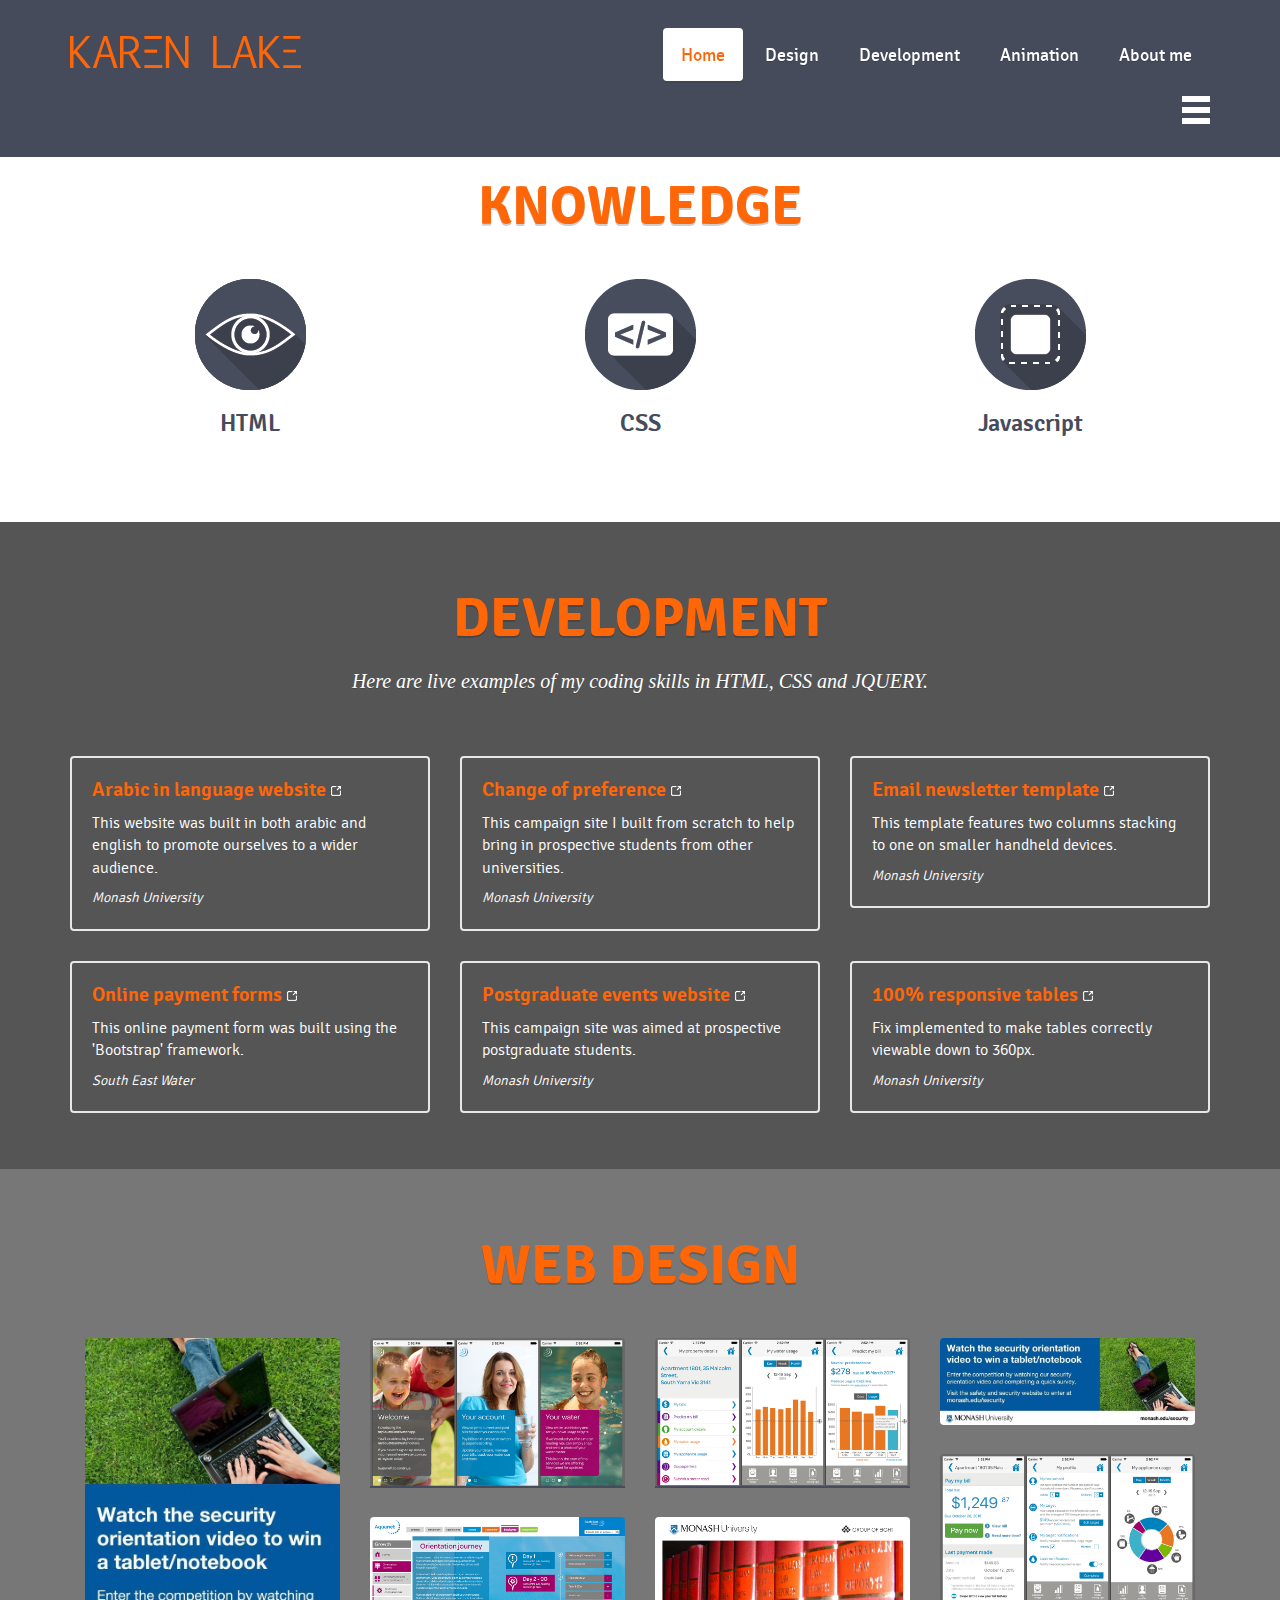
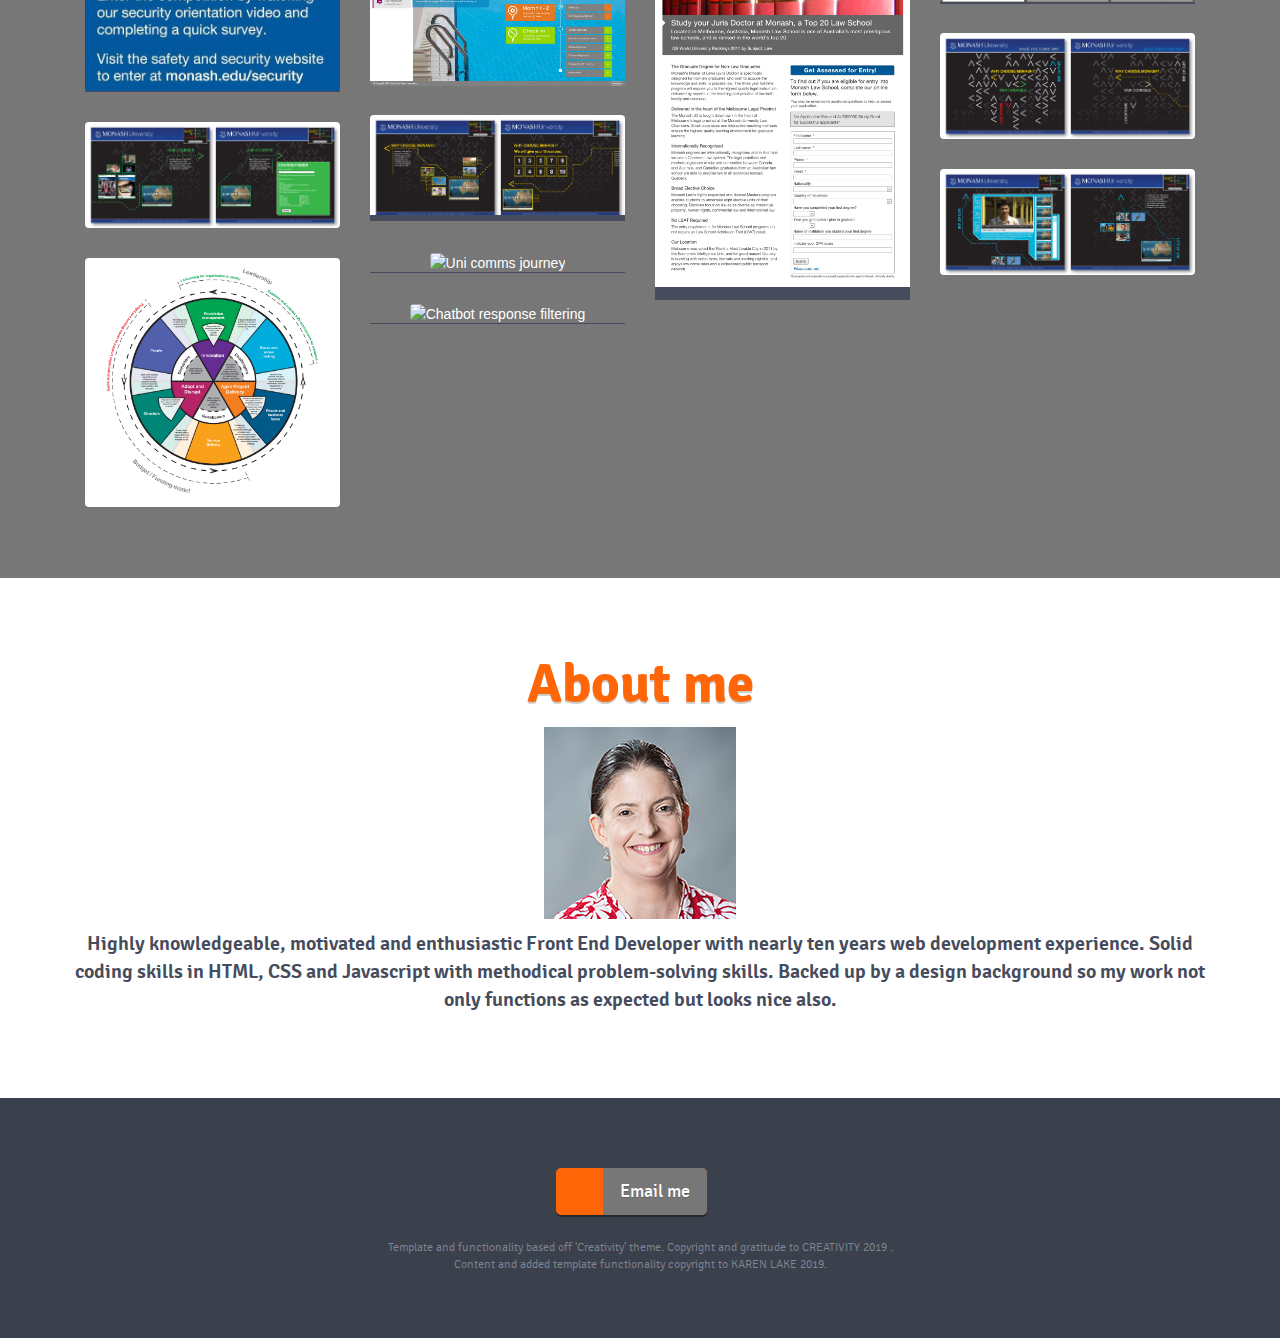
==== commit 7a7d41e4: "Update index.html" ====
--- a/index.html
+++ b/index.html
@@ -65,7 +65,7 @@
 			<div class="inner-bg">
 			  <div class="container">
 				<div class="row">
-						<h2>SKILLS</h2>
+						<h2>KNOWLEDGE</h2>
 					 <div class="col-sm-4 services-box">
 	                	<div class="services-box-icon"><img src="assets/ico/@1x/graphic-designer-icon@x1.png" alt=""></div>
 	                	<h3>HTML</h3>
@@ -84,28 +84,119 @@
         
 		
 		
+
+
+
+
+<!-- Development work -->
+		
+       <div class="development-container">
+	        <div class="container">
+	            <div class="row">
+	                <div class="col-sm-12 development">
+	                    <h2>DEVELOPMENT</h2>
+	                    <p>Here are live examples of my coding skills in HTML, CSS and JQUERY.</p>
+	                </div>
+	            </div>
+				
+	            <div class="row">
+					
+	                <div class="col-sm-4">
+	                	<div class="development-box">
+		                	<div class="development-box-photo"></div>
+		                	<div class="development-box-text">
+		                		<h3><a href="assets/live-pages/arabic/index.html" target="_blank">Arabic in language website</a><span><img src="assets/img/new_tab.png" width="10" height="10" style="margin-left: 5px;"></span></h3>
+		                		<p>This website was built in both arabic and english to promote ourselves to a wider audience.</p>
+								<p class="small">Monash University</p>
+							</div>
+						</div>
+	                </div>
+					
+	                <div class="col-sm-4">
+	                	<div class="development-box">
+		                	<div class="development-box-photo"></div>
+		                	<div class="development-box-text">
+		                		<h3><a href="assets/live-pages/cop/index.html" target="_blank">Change of preference</a><span><img src="assets/img/new_tab.png" width="10" height="10" style="margin-left: 5px;"></span></h3>
+		                		<p>This campaign site I built from scratch to help bring in prospective students from other universities.</p>
+								<p class="small">Monash University</p>
+							</div>
+						</div>
+	            	</div>
+					
+	                <div class="col-sm-4">
+	                	<div class="development-box">
+		                	<div class="development-box-photo"></div>
+		                	<div class="development-box-text">
+		                		<h3><a href="assets/live-pages/email/index.html" target="_blank">Email newsletter template</a><span><img src="assets/img/new_tab.png" width="10" height="10" style="margin-left: 5px;"></span></h3>
+		                		<p>This template features two columns stacking to one on smaller handheld devices.</p>
+								<p class="small">Monash University</p>
+							</div>
+						</div>
+					</div>
+					
+				</div><!--Row end-->
+					
+				 <div class="row">
+					 
+	                <div class="col-sm-4">
+	                	<div class="development-box">
+		                	<div class="development-box-photo"></div>
+		                	<div class="development-box-text">
+		                		<h3><a href="assets/live-pages/payments/screen-1.html" target="_blank">Online payment forms</a><span><img src="assets/img/new_tab.png" width="10" height="10" style="margin-left: 5px;"></span></h3>
+		                		<p>This online payment form was built using the 'Bootstrap' framework.</p>
+								<p class="small">South East Water</p>
+							</div>
+						</div>
+	                </div>
+					 
+				<div class="col-sm-4">
+	                	<div class="development-box">
+		                	<div class="development-box-photo"></div>
+		                	<div class="development-box-text">
+		                		<h3><a href="assets/live-pages/postgrad/index.html" target="_blank">Postgraduate events website</a><span><img src="assets/img/new_tab.png" width="10" height="10" style="margin-left: 5px;"></span></h3>
+		                		<p>This campaign site was aimed at prospective postgraduate students.</p>
+								<p class="small">Monash University</p>
+							</div>
+						</div>
+	                </div>
+					 
+		  		 <div class="col-sm-4">
+	                	<div class="development-box">
+		                	<div class="development-box-photo"></div>
+		                	<div class="development-box-text">
+		                		<h3><a href="assets/live-pages/tables/index.html" target="_blank">100% responsive tables</a><span><img src="assets/img/new_tab.png" width="10" height="10" style="margin-left: 5px;"></span></h3>
+		                		<p>Fix implemented to make tables correctly viewable down to 360px.</p>
+								<p class="small">Monash University</p>
+							</div>
+						</div>
+	                </div>
+					 
+				</div><!--Row end-->
+					 
+					  <div class="col-sm-12"></div>
+					 
+	            </div>
+	        </div>
+        
+		
+		
+
 <!-- Portfolio START -->
 		
-        <div class="portfolio-container">
+   <div class="portfolio-container">
 	        <div class="container">
 	            <div class="row"> 
 	                <div class="col-sm-12 portfolio">
-	                    <h2>Design</h2>
+	                    <h2>WEB DESIGN</h2>
 	                    <p></p>
 	                </div>
 	            </div>
 				
-	            <div class="row">
+	            <!--<div class="row">
 	            	<div class="col-sm-12 portfolio-filters">
 	            		<a href="#" class="filter-all active">All</a>
-	            		<a href="#" class="filter-digital">Digital</a> 
-	            		<a href="#" class="filter-print">Print</a> 
-	            		<a href="#" class="filter-email">Email</a>
-						<a href="#" class="filter-social">Social</a>
-						<a href="#" class="filter-large">Large</a>
-						<a href="#" class="filter-ux">UX</a>
 	            	</div>
-	            </div>
+	            </div>-->
 				
 		
 				
@@ -217,636 +308,9 @@
 			                </div>
 		                </div>
 						
-		<!------------- Print SECTION ------------->
-						
-						<!--Element -->	
-						
-		                <div class="portfolio-box print">
-		                	<img src="assets/img/portfolio/print/101-Nov-00.jpg" alt="Cover - 101 internal magazine">
-		                	<div class="portfolio-box-text-container">
-			                	<div class="portfolio-box-text">
-			                		<h3>Cover - 101 internal magazine</h3>
-			                		<p>South East Water</p>
-			                	</div>
-			                </div>
-		                </div>
-						
-						<!--Element -->	
-						
-		                <div class="portfolio-box print">
-		                	<img src="assets/img/portfolio/print/101-Nov-01.jpg" alt="Spread 1 - 101 internal magazine">
-		                	<div class="portfolio-box-text-container">
-			                	<div class="portfolio-box-text">
-			                		<h3>Spread 1 - 101 internal magazine</h3>
-			                		<p>South East Water</p>
-			                	</div>
-			                </div>
-		                </div>
-						
-						<!--Element -->	
-						
-		                <div class="portfolio-box print">
-		                	<img src="assets/img/portfolio/print/101-Nov-02.jpg" alt="Spread 2 - 101 internal magazine">
-		                	<div class="portfolio-box-text-container">
-			                	<div class="portfolio-box-text">
-			                		<h3>Spread 2 - 101 internal magazine</h3>
-			                		<p>South East Water</p>
-			                	</div>
-			                </div>
-		                </div>
-						
-						<!--Element -->	
-						
-		                <div class="portfolio-box print">
-		                	<img src="assets/img/portfolio/print/101-Nov-03.jpg" alt="Spread 3 - 101 internal magazine">
-		                	<div class="portfolio-box-text-container">
-			                	<div class="portfolio-box-text">
-			                		<h3>Spread 3 - 101 internal magazine</h3>
-			                		<p>South East Water</p>
-			                	</div>
-			                </div>
-		                </div>
-						
-						
-						
-						<!--Element -->	
-						
-		                <div class="portfolio-box print">
-		                	<img src="assets/img/portfolio/print/biomed-benchmark.jpg" alt="Biomed Benchmark - Cover">
-		                	<div class="portfolio-box-text-container">
-			                	<div class="portfolio-box-text">
-			                		<h3>Biomed Benchmark - Cover </h3>
-			                		<p>Monash University</p>
-			                	</div>
-			                </div>
-		                </div>
-						
-						<!--Element -->	
-						
-		                <div class="portfolio-box print">
-		                	<img src="assets/img/portfolio/print/biomed-benchmark-2.jpg" alt="Biomed Benchmark - Inside">
-		                	<div class="portfolio-box-text-container">
-			                	<div class="portfolio-box-text">
-			                		<h3>Biomed Benchmark - Inside </h3>
-			                		<p>Monash University</p>
-			                	</div>
-			                </div>
-		                </div>
-						
-						<!--Element -->	
-						
-		                <div class="portfolio-box print">
-		                	<img src="assets/img/portfolio/print/bookmark_brett_lee.jpg" alt="Brett Lee Bookmark">
-		                	<div class="portfolio-box-text-container">
-			                	<div class="portfolio-box-text">
-			                		<h3>Brett Lee Bookmark</h3>
-			                		<p>Deakin University</p>
-			                	</div>
-			                </div>
-		                </div>
-						
-						
-						
-							<!--Element -->	
-						
-		                <div class="portfolio-box print">
-		                	<img src="assets/img/portfolio/print/Cricket-desk-calendar.jpg" alt="Cricket calendar for Indian market">
-		                	<div class="portfolio-box-text-container">
-			                	<div class="portfolio-box-text">
-			                		<h3>Cricket calendar for Indian market</h3>
-			                		<p>Deakin University</p>
-			                	</div>
-			                </div>
-		                </div>
-						
-						<!--Element -->	
-						
-		                <div class="portfolio-box print">
-		                	<img src="assets/img/portfolio/print/edlink_MIBT.jpg" alt="MIBT advert for internationals" >
-		                	<div class="portfolio-box-text-container">
-			                	<div class="portfolio-box-text">
-			                		<h3>MIBT advert for international students</h3>
-			                		<p>Deakin University</p>
-			                	</div>
-			                </div>
-		                </div>
-						
-						<!--Element -->	
-						
-		                <div class="portfolio-box print">
-		                	<img src="assets/img/portfolio/print/fourth_Brochure-1.jpg" alt="Research conference brochure">
-		                	<div class="portfolio-box-text-container">
-			                	<div class="portfolio-box-text">
-			                		<h3>Research conference brochure</h3>
-			                		<p>Deakin University</p>
-			                	</div>
-			                </div>
-		                </div>
-						
-						<!--Element -->	
-						
-		                <div class="portfolio-box print">
-		                	<img src="assets/img/portfolio/print/fourth_Brochure-2.jpg" alt="Research conference brochure">
-		                	<div class="portfolio-box-text-container">
-			                	<div class="portfolio-box-text">
-			                		<h3>Research conference brochure</h3>
-			                		<p>Deakin University</p>
-			                	</div>
-			                </div>
-		                </div>
-						
-						<!--Element -->	
-						
-		                <div class="portfolio-box print">
-		                	<img src="assets/img/portfolio/print/handbook-01.jpg" alt="Postgraduate studies handbook">
-		                	<div class="portfolio-box-text-container">
-			                	<div class="portfolio-box-text">
-			                		<h3>Postgraduate studies handbook</h3>
-			                		<p>Deakin University</p>
-			                	</div>
-			                </div>
-		                </div>
-						
-						<!--Element -->	
-						
-		                <div class="portfolio-box print">
-		                	<img src="assets/img/portfolio/print/handbook-02.jpg" alt="Undergraduate studies handbook">
-		                	<div class="portfolio-box-text-container">
-			                	<div class="portfolio-box-text">
-			                		<h3>Undergraduate studies handbook</h3>
-			                		<p>Deakin University</p>
-			                	</div>
-			                </div>
-		                </div>
-						
-						<!--Element -->	
-						
-		                <div class="portfolio-box print">
-		                	<img src="assets/img/portfolio/print/India-flyer-2up.jpg" alt="Flyer for Indian students">
-		                	<div class="portfolio-box-text-container">
-			                	<div class="portfolio-box-text">
-			                		<h3>Flyer for Indian students</h3>
-			                		<p>Deakin University</p>
-			                	</div>
-			                </div>
-		                </div>
-						
-						<!--Element -->	
-						
-		                <div class="portfolio-box print">
-		                	<img src="assets/img/portfolio/print/KMD_bookmark.jpg" alt="Promotional bookmark for KMD">
-		                	<div class="portfolio-box-text-container">
-			                	<div class="portfolio-box-text">
-			                		<h3>Promotional bookmark for KMD</h3>
-			                		<p>Deakin University</p>
-			                	</div>
-			                </div>
-		                </div>
-						
-						<!--Element -->	
-						
-		                <div class="portfolio-box print">
-		                	<img src="assets/img/portfolio/print/M3_Issue_5.jpg" alt="M3 medicine magazine">
-		                	<div class="portfolio-box-text-container">
-			                	<div class="portfolio-box-text">
-			                		<h3>M3 medicine magazine</h3>
-			                		<p>Monash University</p>
-			                	</div>
-			                </div>
-		                </div>
-						
-						
-						
-						<!--Element -->	
-						
-		                <div class="portfolio-box print">
-		                	<img src="assets/img/portfolio/print/med-school-.jpg" alt="Medicine School submission">
-		                	<div class="portfolio-box-text-container">
-			                	<div class="portfolio-box-text">
-			                		<h3>Medicine School submission</h3>
-			                		<p>Deakin University</p>
-			                	</div>
-			                </div>
-		                </div>
-						
-						<!--Element -->	
-						
-		                <div class="portfolio-box print">
-		                	<img src="assets/img/portfolio/print/AHSCA-members.jpg" alt="Fisherman's bend notice">
-		                	<div class="portfolio-box-text-container">
-			                	<div class="portfolio-box-text">
-			                		<h3>Fisherman's bend notice</h3>
-			                		<p>South East Water</p>
-			                	</div>
-			                </div>
-		                </div>
-						
-						
-						
-						<!--Element -->	
-						
-		                <div class="portfolio-box print">
-		                	<img src="assets/img/portfolio/print/Praxis_01.jpg" alt="Praxis magazine">
-		                	<div class="portfolio-box-text-container">
-			                	<div class="portfolio-box-text">
-			                		<h3>Praxis magazine</h3>
-			                		<p>Monash University</p>
-			                	</div>
-			                </div>
-		                </div>
-						
-						<!--Element -->	
-						
-		                <div class="portfolio-box print">
-		                	<img src="assets/img/portfolio/print/prospectus_01.jpg" alt="Faculty Prospectus">
-		                	<div class="portfolio-box-text-container">
-			                	<div class="portfolio-box-text">
-			                		<h3>Faculty Prospectus (Medicine)</h3>
-			                		<p>Monash University</p>
-			                	</div>
-			                </div>
-		                </div>
-						
-						<!--Element -->	
-						
-		                <div class="portfolio-box print">
-		                	<img src="assets/img/portfolio/print/rodgers_good_weekend.jpg" alt="Good weekend magazine advert">
-		                	<div class="portfolio-box-text-container">
-			                	<div class="portfolio-box-text">
-			                		<h3>Good weekend magazine advert</h3>
-			                		<p>Monash University</p>
-			                	</div>
-			                </div>
-		                </div>
-						
-						<!--Element -->	
-						
-		                <div class="portfolio-box print">
-		                	<img src="assets/img/portfolio/print/STAR-brochure.jpg" alt="STAR brochure">
-		                	<div class="portfolio-box-text-container">
-			                	<div class="portfolio-box-text">
-			                		<h3>STAR brochure</h3>
-			                		<p>Deakin University</p>
-			                	</div>
-			                </div>
-		                </div>
-						
-						
-	<!------------- Email SECTION ------------->
-						
-						<!--Element -->	
-						
-		                <div class="portfolio-box email">
-		                	<img src="assets/img/portfolio/email/edm-xmas.jpg" alt="Xmas email">
-		                	<div class="portfolio-box-text-container">
-			                	<div class="portfolio-box-text">
-			                		<h3>Xmas email</h3>
-			                		<p>South East Water</p>
-			                	</div>
-			                </div>
-		                </div>
-						
-						
-						<!--Element -->	
-						
-		                <div class="portfolio-box email">
-		                	<img src="assets/img/portfolio/email/bill-shock.jpg" alt="Bill shock email design">
-		                	<div class="portfolio-box-text-container">
-			                	<div class="portfolio-box-text">
-			                		<h3>Bill shock email design</h3>
-			                		<p>South East Water</p>
-			                	</div>
-			                </div>
-		                </div>
-						
-						<!--Element -->	
-						
-		                <div class="portfolio-box email">
-		                	<img src="assets/img/portfolio/email/edm-v3.jpg" alt="Student email design" >
-		                	<div class="portfolio-box-text-container">
-			                	<div class="portfolio-box-text">
-			                		<h3>Student email design</h3>
-			                		<p>Monash University</p>
-			                	</div>
-			                </div>
-		                </div>
-						
-						
-						<!--Element -->	
-						
-		                <div class="portfolio-box email">
-		                	<img src="assets/img/portfolio/email/edm_update-details.jpg" alt="Update details email design">
-		                	<div class="portfolio-box-text-container">
-			                	<div class="portfolio-box-text">
-			                		<h3>Update details email design</h3>
-			                		<p>Monash University</p>
-			                	</div>
-			                </div>
-		                </div>
-						
-						<!--Element -->	
-						
-		                <div class="portfolio-box email">
-		                	<img src="assets/img/portfolio/email/edm-v4.jpg" alt="Student email design">
-		                	<div class="portfolio-box-text-container">
-			                	<div class="portfolio-box-text">
-			                		<h3>Student email design</h3>
-			                		<p>Monash University</p>
-			                	</div>
-			                </div>
-		                </div>
-					
-						
-	<!------------- Social SECTION ------------->
-				
-						<!--Element -->	
-						
-		                <div class="portfolio-box social">
-		                	<img src="assets/img/portfolio/social/social-tiles-A1.gif" alt="SEW social tiles 1">
-		                	<div class="portfolio-box-text-container">
-			                	<div class="portfolio-box-text">
-			                		<h3>SEW social tiles 1</h3>
-			                		<p>South East Water</p>
-			                	</div>
-			                </div>
-		                </div>
-						
-						<!--Element -->	
-						
-		                <div class="portfolio-box social">
-		                	<img src="assets/img/portfolio/social/social-tiles-A2.gif" alt="SEW social tiles 2">
-		                	<div class="portfolio-box-text-container">
-			                	<div class="portfolio-box-text">
-			                		<h3>SEW social tiles 2</h3>
-			                		<p>South East Water</p>
-			                	</div>
-			                </div>
-		                </div>
-						
-						<!--Element -->	
-						
-		                <div class="portfolio-box social">
-		                	<img src="assets/img/portfolio/social/social-tiles-A3.gif" alt="SEW social tiles 3">
-		                	<div class="portfolio-box-text-container">
-			                	<div class="portfolio-box-text">
-			                		<h3>SEW social tiles 3</h3>
-			                		<p>South East Water</p>
-			                	</div>
-			                </div>
-		                </div>
-						
-						<!--Element -->	
-						
-		                <div class="portfolio-box social">
-		                	<img src="assets/img/portfolio/social/Homepage-facebook.jpg" alt="Campaign concept (Facebook)">
-		                	<div class="portfolio-box-text-container">
-			                	<div class="portfolio-box-text">
-			                		<h3>Campaign concept (Facebook)</h3>
-			                		<p>Monash University</p>
-			                	</div>
-			                </div>
-		                </div>
-						
-							<!--Element -->	
-						
-		                <div class="portfolio-box social">
-		                	<img src="assets/img/portfolio/social/PG-EXPO-facebook.jpg" alt="Postgraduate concept (Facebook)">
-		                	<div class="portfolio-box-text-container">
-			                	<div class="portfolio-box-text">
-			                		<h3>Postgraduate concept (Facebook)</h3>
-			                		<p>Monash University</p>
-			                	</div>
-			                </div>
-		                </div>
-						
-						<!--Element -->	
-						
-		                <div class="portfolio-box social">
-		                	<img src="assets/img/portfolio/social/xmas-tile-1.png" alt="xmas tile for social media">
-		                	<div class="portfolio-box-text-container">
-			                	<div class="portfolio-box-text">
-			                		<h3>Xmas social tile - Day 1</h3>
-									<h4>A different tile was posted on each day leading up to xmas.</h4>
-			                		<p>South East Water</p>
-			                	</div>
-			                </div>
-		                </div>
-						
-						<!--Element -->	
-						
-		                <div class="portfolio-box social">
-		                	<img src="assets/img/portfolio/social/xmas-tile-2.png" alt="xmas tile for social media">
-		                	<div class="portfolio-box-text-container">
-			                	<div class="portfolio-box-text">
-			                		<h3>Xmas social tile - Day 2</h3>
-									<h4>A different tile was posted on each day leading up to xmas.</h4>
-			                		<p>South East Water</p>
-			                	</div>
-			                </div>
-		                </div>
-						
-						<!--Element -->	
-						
-		                <div class="portfolio-box social">
-		                	<img src="assets/img/portfolio/social/xmas-tile-3.png" alt="xmas tile for social media">
-		                	<div class="portfolio-box-text-container">
-			                	<div class="portfolio-box-text">
-			                		<h3>Xmas social tile - Day 3</h3>
-									<h4>A different tile was posted on each day leading up to xmas.</h4>
-			                		<p>South East Water</p>
-			                	</div>
-			                </div>
-		                </div>
-						
-						<!--Element -->	
-						
-		                <div class="portfolio-box social">
-		                	<img src="assets/img/portfolio/social/xmas-tile-4.png" alt="xmas tile for social media">
-		                	<div class="portfolio-box-text-container">
-			                	<div class="portfolio-box-text">
-			                		<h3>Xmas social tile - Day 4</h3>
-									<h4>A different tile was posted on each day leading up to xmas.</h4>
-			                		<p>South East Water</p>
-			                	</div>
-			                </div>
-		                </div>
-						
-						<!--Element -->	
-						
-		                <div class="portfolio-box social">
-		                	<img src="assets/img/portfolio/social/xmas-tile-5.png" alt="xmas tile for social media">
-		                	<div class="portfolio-box-text-container">
-			                	<div class="portfolio-box-text">
-			                		<h3>Xmas social tile - Day 5</h3>
-									<h4>A different tile was posted on each day leading up to xmas.</h4>
-			                		<p>South East Water</p>
-			                	</div>
-			                </div>
-		                </div>
-						
-						<!--Element -->	
-						
-		                <div class="portfolio-box social">
-		                	<img src="assets/img/portfolio/social/xmas-tile-6.png" alt="xmas tile for social media">
-		                	<div class="portfolio-box-text-container">
-			                	<div class="portfolio-box-text">
-			                		<h3>Xmas social tile - Day 6</h3>
-									<h4>A different tile was posted on each day leading up to xmas.</h4>
-			                		<p>South East Water</p>
-			                	</div>
-			                </div>
-		                </div>
-						
-						<!--Element -->	
-						
-		                <div class="portfolio-box social">
-		                	<img src="assets/img/portfolio/social/xmas-tile-7.png" alt="xmas tile for social media">
-		                	<div class="portfolio-box-text-container">
-			                	<div class="portfolio-box-text">
-			                		<h3>Xmas social tile - Day 7</h3>
-									<h4>A different tile was posted on each day leading up to xmas.</h4>
-			                		<p>South East Water</p>
-			                	</div>
-			                </div>
-		                </div>
-						
-						<!--Element -->	
-						
-		                <div class="portfolio-box social">
-		                	<img src="assets/img/portfolio/social/xmas-tile-8.png" alt="xmas tile for social media">
-		                	<div class="portfolio-box-text-container">
-			                	<div class="portfolio-box-text">
-			                		<h3>Xmas social tile - Day 8</h3>
-									<h4>A different tile was posted on each day leading up to xmas.</h4>
-			                		<p>South East Water</p>
-			                	</div>
-			                </div>
-		                </div>
-						
-						<!--Element -->	
-						
-		                <div class="portfolio-box social">
-		                	<img src="assets/img/portfolio/social/xmas-tile-9.png" alt="xmas tile for social media">
-		                	<div class="portfolio-box-text-container">
-			                	<div class="portfolio-box-text">
-			                		<h3>Xmas social tile - Day 9</h3>
-									<h4>A different tile was posted on each day leading up to xmas.</h4>
-			                		<p>South East Water</p>
-			                	</div>
-			                </div>
-		                </div>
-						
-						<!--Element -->	
-						
-		                <div class="portfolio-box social">
-		                	<img src="assets/img/portfolio/social/xmas-tile-10.png" alt="xmas tile for social media">
-		                	<div class="portfolio-box-text-container">
-			                	<div class="portfolio-box-text">
-			                		<h3>Xmas social tile - Day 10</h3>
-									<h4>A different tile was posted on each day leading up to xmas.</h4>
-			                		<p>South East Water</p>
-			                	</div>
-			                </div>
-		                </div>
-						
-						<!--Element -->	
-						
-		                <div class="portfolio-box social">
-		                	<img src="assets/img/portfolio/social/xmas-tile-11.png" alt="xmas tile for social media">
-		                	<div class="portfolio-box-text-container">
-			                	<div class="portfolio-box-text">
-			                		<h3>Xmas social tile - Day 11</h3>
-									<h4>A different tile was posted on each day leading up to xmas.</h4>
-			                		<p>South East Water</p>
-			                	</div>
-			                </div>
-		                </div>
-						
-							<!--Element -->	
-						
-		                <div class="portfolio-box social">
-		                	<img src="assets/img/portfolio/social/xmas-tile-12.png" alt="xmas tile for social media">
-		                	<div class="portfolio-box-text-container">
-			                	<div class="portfolio-box-text">
-			                		<h3>Xmas social tile - Day 12</h3>
-									<h4>A different tile was posted on each day leading up to xmas.</h4>
-			                		<p>South East Water</p>
-			                	</div>
-			                </div>
-		                </div>
-						
-						
-				<!------------- LARGE FORMAT SECTION ------------->
-						
-						
-						<!--Element -->	
-						
-		                <div class="portfolio-box large">
-		                	<img src="assets/img/portfolio/large/career-pullup.jpg" alt="Careers Pull-up Banner">
-		                	<div class="portfolio-box-text-container">
-			                	<div class="portfolio-box-text">
-			                		<h3>Careers Pull-up Banner</h3>
-			                		<p>Deakin University</p>
-			                	</div>
-			                </div>
-		                </div>
-						
-						
-						<!--Element -->	
-						
-		                <div class="portfolio-box large">
-		                	<img src="assets/img/portfolio/large/CM_poster.jpg" alt="CareerMonth A3 Poster">
-		                	<div class="portfolio-box-text-container">
-			                	<div class="portfolio-box-text">
-			                		<h3>CareerMonth A3 Poster</h3>
-			                		<p>Deakin University</p>
-			                	</div>
-			                </div>
-		                </div>
-						
-						<!--Element -->	
-						
-		                <div class="portfolio-box large">
-		                	<img src="assets/img/portfolio/print/Document Wallet.jpg" alt="Medicine document wallet">
-		                	<div class="portfolio-box-text-container">
-			                	<div class="portfolio-box-text">
-			                		<h3>Medicine document wallet</h3>
-			                		<p>Monash University</p>
-			                	</div>
-			                </div>
-		                </div>
-						
-						
-						<!--Element -->	
-						
-		                <div class="portfolio-box large">
-		                	<img src="assets/img/portfolio/large/SEW-Infographic.jpg" alt="Achievements infographic">
-		                	<div class="portfolio-box-text-container">
-			                	<div class="portfolio-box-text">
-			                		<h3>Achievements infographic</h3>
-			                		<p>South East Water</p>
-			                	</div>
-			                </div>
-		                </div>
-						
-						<!--Element -->	
-						
-		                <div class="portfolio-box large">
-		                	<img src="assets/img/portfolio/large/PH_debate_poster.jpg" alt="Ageing, who cares? A3 poster">
-		                	<div class="portfolio-box-text-container">
-			                	<div class="portfolio-box-text">
-			                		<h3>Ageing, who cares? A3 poster</h3>
-			                		<p>Deakin University</p>
-			                	</div>
-			                </div>
-		                </div>
-						
-						
-				<!------------- UX SECTION ------------->
-						
-						<!--Element -->	
-						
-		                <div class="portfolio-box ux">
+						<!--Element -->	
+						
+		                <div class="portfolio-box digital">
 		                	<img src="assets/img/portfolio/ux/look-at-monash-home.jpg" alt="Homescreen - Look at Monash">
 		                	<div class="portfolio-box-text-container">
 			                	<div class="portfolio-box-text">
@@ -859,7 +323,7 @@
 						
 						<!--Element -->	
 						
-		                <div class="portfolio-box ux">
+		                <div class="portfolio-box digital">
 		                	<img src="assets/img/portfolio/ux/look-at-monash-why-choose.jpg" alt="Why choose us? - Look at Monash">
 		                	<div class="portfolio-box-text-container">
 			                	<div class="portfolio-box-text">
@@ -873,7 +337,7 @@
 						
 						<!--Element -->	
 						
-		                <div class="portfolio-box ux">
+		                <div class="portfolio-box digital">
 		                	<img src="assets/img/portfolio/ux/look-at-monash-our-courses.jpg" alt="Our courses - Look at Monash">
 		                	<div class="portfolio-box-text-container">
 			                	<div class="portfolio-box-text">
@@ -887,7 +351,7 @@
 						
 						<!--Element -->	
 						
-		                <div class="portfolio-box ux">
+		                <div class="portfolio-box digital">
 		                	<img src="assets/img/portfolio/ux/look-at-monash-locations.jpg" alt="Our locations - Look at Monash">
 		                	<div class="portfolio-box-text-container">
 			                	<div class="portfolio-box-text">
@@ -900,7 +364,7 @@
 						
 						<!--Element -->	
 						
-		                 <div class="portfolio-box ux">
+		                 <div class="portfolio-box digital">
 		                	<img src="assets/img/portfolio/ux/Evolution-05.png" alt="Uni comms journey">
 		                	<div class="portfolio-box-text-container">
 			                	<div class="portfolio-box-text">
@@ -913,7 +377,7 @@
 				
 						<!--Element -->	
 						
-		                <div class="portfolio-box ux">
+		                <div class="portfolio-box digital">
 		                	<img src="assets/img/portfolio/ux/org-agility.jpg" alt="Organisational ability diagram">
 		                	<div class="portfolio-box-text-container">
 			                	<div class="portfolio-box-text">
@@ -925,7 +389,7 @@
 						
 						<!--Element -->	
 						
-		                <div class="portfolio-box ux">
+		                <div class="portfolio-box digital">
 		                	<img src="assets/img/portfolio/ux/inverted_pyramid.jpg" alt="Chatbot response filtering">
 		                	<div class="portfolio-box-text-container">
 			                	<div class="portfolio-box-text">
@@ -944,156 +408,7 @@
 		
 <!--Portfolio END -->
 
-
-
-<!-- Development work -->
-		
-       <div class="development-container">
-	        <div class="container">
-	            <div class="row">
-	                <div class="col-sm-12 development">
-	                    <h2>Development</h2>
-	                    <p>Here are live examples of my coding skills in HTML, CSS and JQUERY.</p>
-	                </div>
-	            </div>
-				
-	            <div class="row">
-					
-	                <div class="col-sm-4">
-	                	<div class="development-box">
-		                	<div class="development-box-photo"></div>
-		                	<div class="development-box-text">
-		                		<h3><a href="assets/live-pages/arabic/index.html" target="_blank">Arabic in language website</a><span><img src="assets/img/new_tab.png" width="10" height="10" style="margin-left: 5px;"></span></h3>
-		                		<p>This website was built in both arabic and english to promote ourselves to a wider audience.</p>
-								<p class="small">Monash University</p>
-							</div>
-						</div>
-	                </div>
-					
-	                <div class="col-sm-4">
-	                	<div class="development-box">
-		                	<div class="development-box-photo"></div>
-		                	<div class="development-box-text">
-		                		<h3><a href="assets/live-pages/cop/index.html" target="_blank">Change of preference</a><span><img src="assets/img/new_tab.png" width="10" height="10" style="margin-left: 5px;"></span></h3>
-		                		<p>This campaign site I built from scratch to help bring in prospective students from other universities.</p>
-								<p class="small">Monash University</p>
-							</div>
-						</div>
-	            	</div>
-					
-	                <div class="col-sm-4">
-	                	<div class="development-box">
-		                	<div class="development-box-photo"></div>
-		                	<div class="development-box-text">
-		                		<h3><a href="assets/live-pages/email/index.html" target="_blank">Email newsletter template</a><span><img src="assets/img/new_tab.png" width="10" height="10" style="margin-left: 5px;"></span></h3>
-		                		<p>This template features two columns stacking to one on smaller handheld devices.</p>
-								<p class="small">Monash University</p>
-							</div>
-						</div>
-					</div>
-					
-				</div><!--Row end-->
-					
-				 <div class="row">
-					 
-	                <div class="col-sm-4">
-	                	<div class="development-box">
-		                	<div class="development-box-photo"></div>
-		                	<div class="development-box-text">
-		                		<h3><a href="assets/live-pages/payments/screen-1.html" target="_blank">Online payment forms</a><span><img src="assets/img/new_tab.png" width="10" height="10" style="margin-left: 5px;"></span></h3>
-		                		<p>This online payment form was built using the 'Bootstrap' framework.</p>
-								<p class="small">South East Water</p>
-							</div>
-						</div>
-	                </div>
-					 
-				<div class="col-sm-4">
-	                	<div class="development-box">
-		                	<div class="development-box-photo"></div>
-		                	<div class="development-box-text">
-		                		<h3><a href="assets/live-pages/postgrad/index.html" target="_blank">Postgraduate events website</a><span><img src="assets/img/new_tab.png" width="10" height="10" style="margin-left: 5px;"></span></h3>
-		                		<p>This campaign site was aimed at prospective postgraduate students.</p>
-								<p class="small">Monash University</p>
-							</div>
-						</div>
-	                </div>
-					 
-		  		 <div class="col-sm-4">
-	                	<div class="development-box">
-		                	<div class="development-box-photo"></div>
-		                	<div class="development-box-text">
-		                		<h3><a href="assets/live-pages/tables/index.html" target="_blank">100% responsive tables</a><span><img src="assets/img/new_tab.png" width="10" height="10" style="margin-left: 5px;"></span></h3>
-		                		<p>Fix implemented to make tables correctly viewable down to 360px.</p>
-								<p class="small">Monash University</p>
-							</div>
-						</div>
-	                </div>
-					 
-				</div><!--Row end-->
-					 
-					  <div class="col-sm-12"></div>
-					 
-	            </div>
-	        </div>
-        
-		<!-- Animation -->
-		
-        <div class="animation-container">
-	        <div class="container">
-	            <div class="row">
-					<h2>Animation</h2>
-					
-					<!--Clip START -->
-					
-	                 <div class="col-sm-4 animation-box">
-	                    <h3>Cross-docking process clip</h3>
-						 
-						 <object>
-							<embed src="assets/live-pages/animation/cross_docking.swf" width="100%" height="100%"></embed>
-							</object>
-												 
-                       <p>This animation helps students to understand how cross docking works by using a real world example.</p>
-						<p class="small">Deakin University</p>
-					
-					<p class="new-tab"><a href="assets/live-pages/animation/cross_docking.html" target="_blank">Open animation in new tab</a><span><img src="assets/img/new_tab.png" width="10" height="10" style="margin-left: 5px;"></span></p>
-					
-	                </div>
-					
-				<!--Clip START -->		
-					
-	                <div class="col-sm-4 animation-box">
-						<h3>Payroll manual vs automatic clip</h3>
-						
-						<object>
-							<embed src="assets/live-pages/animation/topic_3.1.swf" width="100%" height="100%"></embed>
-							</object>
-						
-	                	<p>This animation shows both a manual and automated payroll process for students.</p>
-						<p class="small">Deakin University</p>
-				
-						<p class="new-tab"><a href="assets/live-pages/animation/topic_3.1.html" target="_blank">Open animation in new tab</a><span><img src="assets/img/new_tab.png" width="10" height="10" style="margin-left: 5px;"></span></p>
-	                </div>
-					
-					<!--Clip START -->
-					
-					
-	                <div class="col-sm-4 animation-box">
-	                	<h3>Environmental studies clip </h3>
-						
-						<object>
-							<embed src="assets/live-pages/animation/intro_e_and_e.swf" width="100%" height="100%"></embed>
-							</object>
-						
-	                	<p>This animation showcases the environmental studies student's photos. </p>
-						<p class="small">Deakin University</p>
-			
-						<p class="new-tab"><a href="assets/live-pages/animation/intro_e_and_e.html" target="_blank">Open animation in new tab</a><span><img src="assets/img/new_tab.png" width="10" height="10" style="margin-left: 5px;"></span></p>	
-	                </div>
-	            </div>
-			</div>
-        </div>
-		
-		 <!-- About me -->
+ <!-- About me -->
 		
         <div class="about-container">
             <div class="inner-bg-topless">
@@ -1103,7 +418,7 @@
 						
 						<div class="col-lg-12 col-md-12 col-sm-12"><img src="assets/img/portrait-192px.jpg" width="192" height="192" alt="Karen Lake" style="margin-bottom: 10px;"></div>
 						
-						<div class="col-lg-12 col-md-12 col-sm-12"></div> <p>Highly creative, motivated and enthusiastic Graphic Designer with seven years digital and print design experience. Advanced skills in latest Adobe Creative Suite, including Photoshop, Ilustrator, InDesign and Dreamweaver. Solid coding skills in HTML, CSS and JQuery with methodical problem-solving skills.</p></div>
+						<div class="col-lg-12 col-md-12 col-sm-12"></div> <p>Highly knowledgeable, motivated and enthusiastic Front End Developer with nearly ten years web development experience. Solid coding skills in HTML, CSS and Javascript with methodical problem-solving skills. Backed up by a design background so my work not only functions as expected but looks nice also.</p></div>
 							
 							
 						
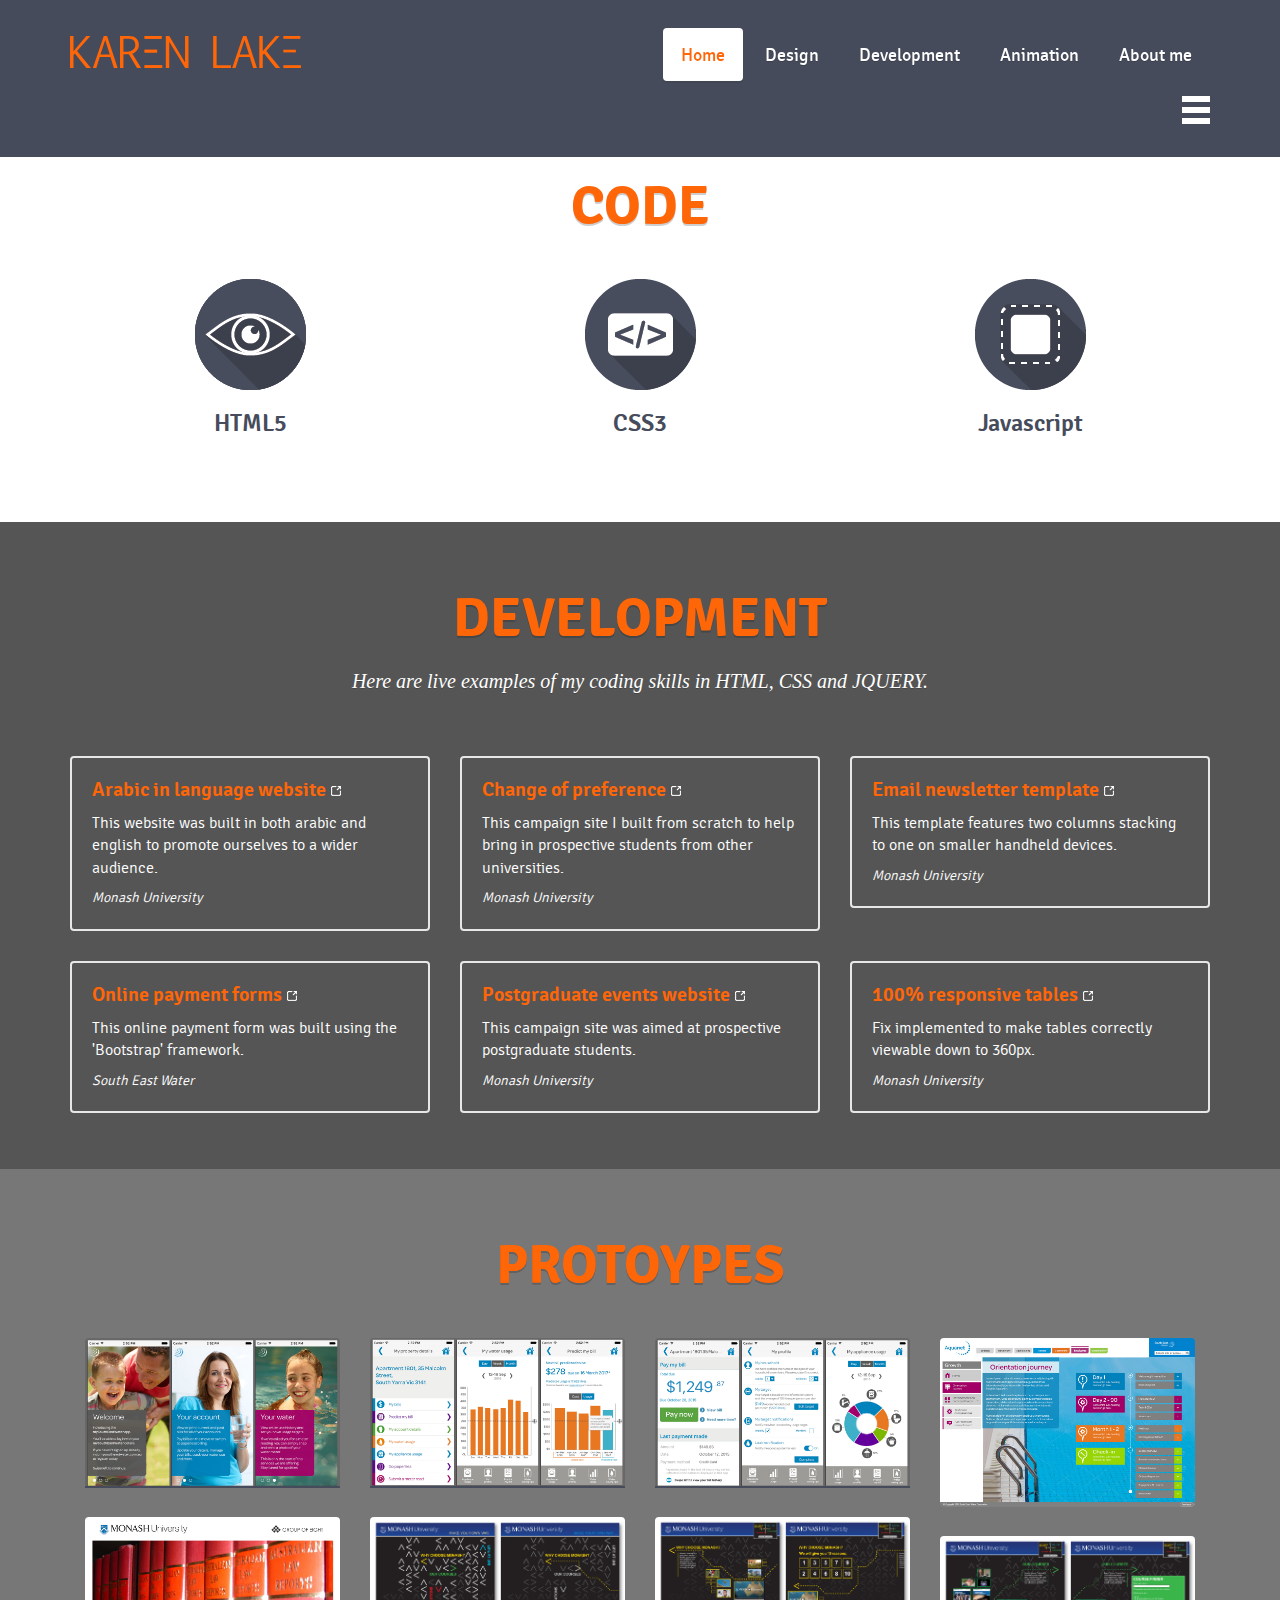
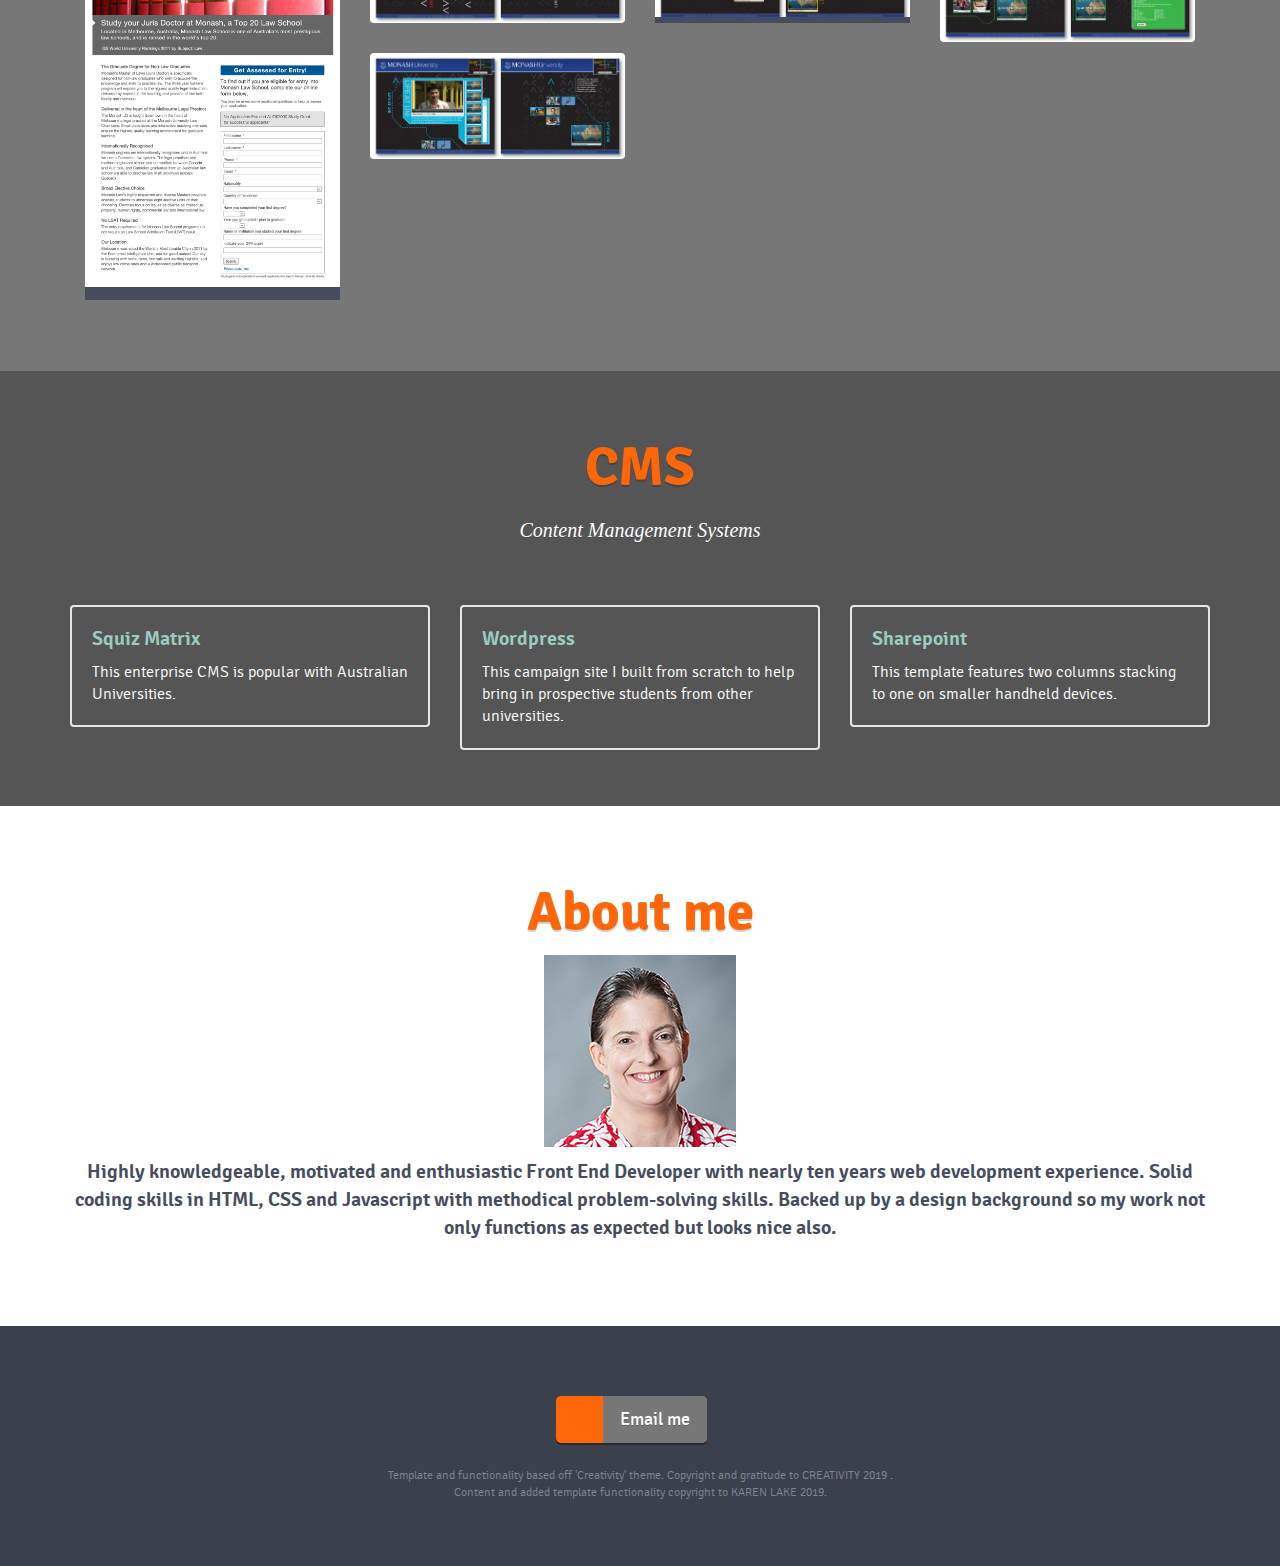
==== commit 4accc739: "Update index.html" ====
--- a/index.html
+++ b/index.html
@@ -65,14 +65,14 @@
 			<div class="inner-bg">
 			  <div class="container">
 				<div class="row">
-						<h2>KNOWLEDGE</h2>
+						<h2>CODE</h2>
 					 <div class="col-sm-4 services-box">
 	                	<div class="services-box-icon"><img src="assets/ico/@1x/graphic-designer-icon@x1.png" alt=""></div>
-	                	<h3>HTML</h3>
+	                	<h3>HTML5</h3>
 	                </div>
 	                <div class="col-sm-4 services-box">
 	                	<div class="services-box-icon"><img src="assets/ico/@1x/web-developer-icon@x1.png" alt=""></div>
-	                    <h3>CSS</h3>
+	                    <h3>CSS3</h3>
 	                </div>
 	                <div class="col-sm-4 services-box">
 	                	<div class="services-box-icon"><img src="assets/ico/@1x/ux-thinker-icon@x1.png" alt=""></div>
@@ -187,17 +187,11 @@
 	        <div class="container">
 	            <div class="row"> 
 	                <div class="col-sm-12 portfolio">
-	                    <h2>WEB DESIGN</h2>
+	                    <h2>PROTOYPES</h2>
 	                    <p></p>
 	                </div>
 	            </div>
 				
-	            <!--<div class="row">
-	            	<div class="col-sm-12 portfolio-filters">
-	            		<a href="#" class="filter-all active">All</a>
-	            	</div>
-	            </div>-->
-				
 		
 				
 	            <div class="row">
@@ -208,20 +202,6 @@
 		<!------------- Digital SECTION ------------->
 						
 					
-						
-						<!--Element -->	
-						
-		               <div class="portfolio-box digital">
-		                	<img src="assets/img/portfolio/digital/plasma-02.jpg" alt="security plasma screen">
-		                	<div class="portfolio-box-text-container">
-			                	<div class="portfolio-box-text">
-			                		<h3>Security plasma screen</h3>
-									<h4>Screen displayed in support areas to new students.</h4>
-			                		<p>Monash University</p>
-			                	</div>
-			                </div>
-		                </div>
-						
 						
 						
 						
@@ -252,16 +232,6 @@
 			                </div>
 		                </div>
 						
-						<!--Element -->	
-						
-		               <div class="portfolio-box digital">
-		                	<img src="assets/img/portfolio/digital/plasma-01.jpg" alt="security plasma screen">
-		                	<div class="portfolio-box-text-container">
-			                	<div class="portfolio-box-text">
-			                		<h3>Security plasma screen [Landscape]</h3><p>Monash University</p>
-			                	</div>
-			                </div>
-		                </div>
 						
 						
 						<!--Element -->	
@@ -275,11 +245,7 @@
 			                		<p>South East Water</p>
 			                	</div>
 			                </div>
-		                </div>
-						
-						
-						
-						
+		                </div>		
 						
 						
 						<!--Element -->	
@@ -362,44 +328,6 @@
 			                </div>
 		                </div>
 						
-						<!--Element -->	
-						
-		                 <div class="portfolio-box digital">
-		                	<img src="assets/img/portfolio/ux/Evolution-05.png" alt="Uni comms journey">
-		                	<div class="portfolio-box-text-container">
-			                	<div class="portfolio-box-text">
-			                		<h3>Uni comms touchpoints</h3>
-									<h4>Diagram explaining student journey touchpoints.</h4>
-			                		<p>Monash University</p>
-			                	</div>
-			                </div>
-		                </div>
-				
-						<!--Element -->	
-						
-		                <div class="portfolio-box digital">
-		                	<img src="assets/img/portfolio/ux/org-agility.jpg" alt="Organisational ability diagram">
-		                	<div class="portfolio-box-text-container">
-			                	<div class="portfolio-box-text">
-			                		<h3>Organisational ability diagram</h3>
-			                		<p></p>
-			                	</div>
-			                </div>
-		                </div>
-						
-						<!--Element -->	
-						
-		                <div class="portfolio-box digital">
-		                	<img src="assets/img/portfolio/ux/inverted_pyramid.jpg" alt="Chatbot response filtering">
-		                	<div class="portfolio-box-text-container">
-			                	<div class="portfolio-box-text">
-			                		<h3>Chatbot top 500</h3>
-									<h4>Diagram showing how 140K enquiries  reduced to 500.</h4>
-			                		<p>Monash University</p>
-			                	</div>
-			                </div>
-		                </div>
-						
 				
               </div>
             </div>
@@ -408,6 +336,60 @@
 		
 <!--Portfolio END -->
 
+			  
+<!-- CMS -->
+		
+       <div class="development-container">
+	        <div class="container">
+	            <div class="row">
+	                <div class="col-sm-12 development">
+	                    <h2>CMS</h2>
+	                    <p>Content Management Systems</p>
+	                </div>
+	            </div>
+				
+	            <div class="row">
+					
+	                <div class="col-sm-4">
+	                	<div class="development-box">
+		                	<div class="development-box-photo"></div>
+		                	<div class="development-box-text">
+		                		<h3>Squiz Matrix</h3>
+		                		<p>This enterprise CMS is popular with Australian Universities. </p>
+							</div>
+						</div>
+	                </div>
+					
+	                <div class="col-sm-4">
+	                	<div class="development-box">
+		                	<div class="development-box-photo"></div>
+		                	<div class="development-box-text">
+		                		<h3>Wordpress</h3>
+		                		<p>This campaign site I built from scratch to help bring in prospective students from other universities.</p>
+							</div>
+						</div>
+	            	</div>
+					
+	                <div class="col-sm-4">
+	                	<div class="development-box">
+		                	<div class="development-box-photo"></div>
+		                	<div class="development-box-text">
+		                		<h3>Sharepoint</h3>
+		                		<p>This template features two columns stacking to one on smaller handheld devices.</p>
+							</div>
+						</div>
+					</div>
+					
+				</div><!--Row end-->
+					
+				
+					 
+					  <div class="col-sm-12"></div>
+					 
+	            </div>
+	        </div>
+			  
+			  
  <!-- About me -->
 		
         <div class="about-container">
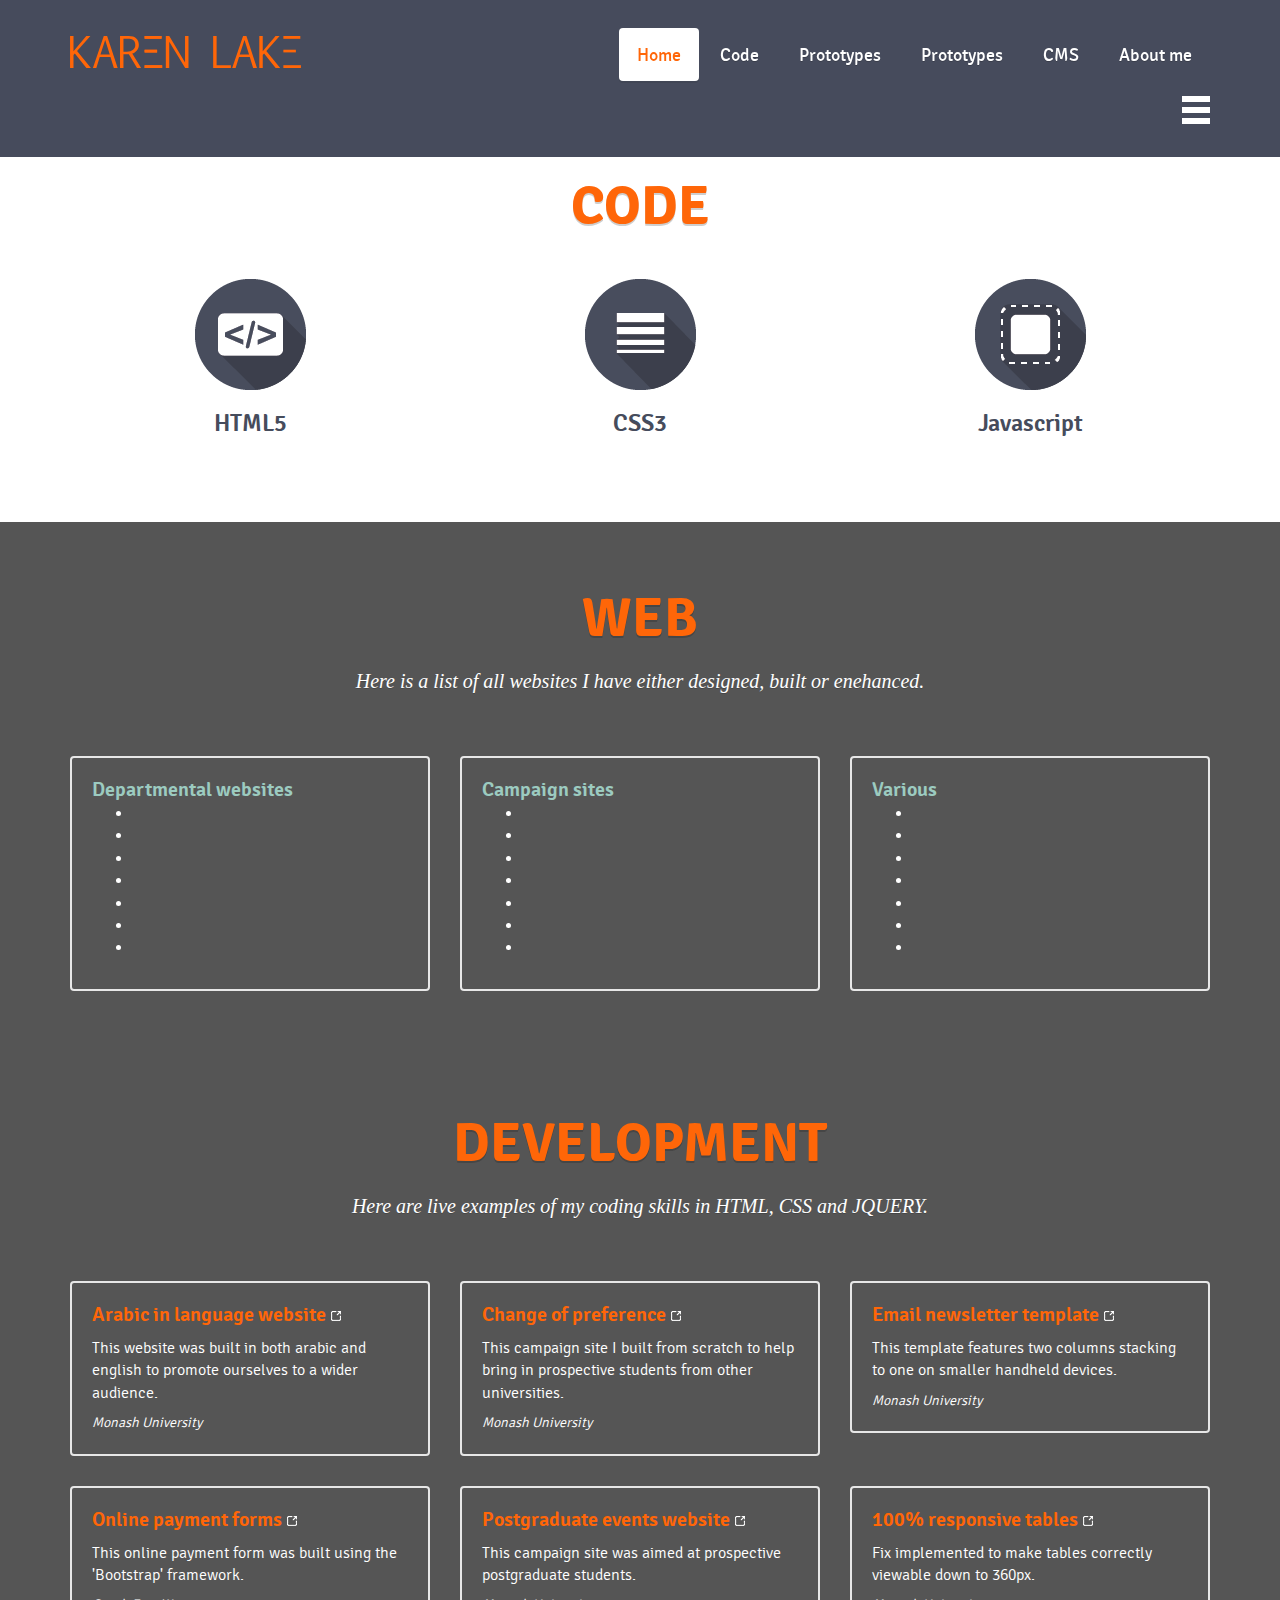
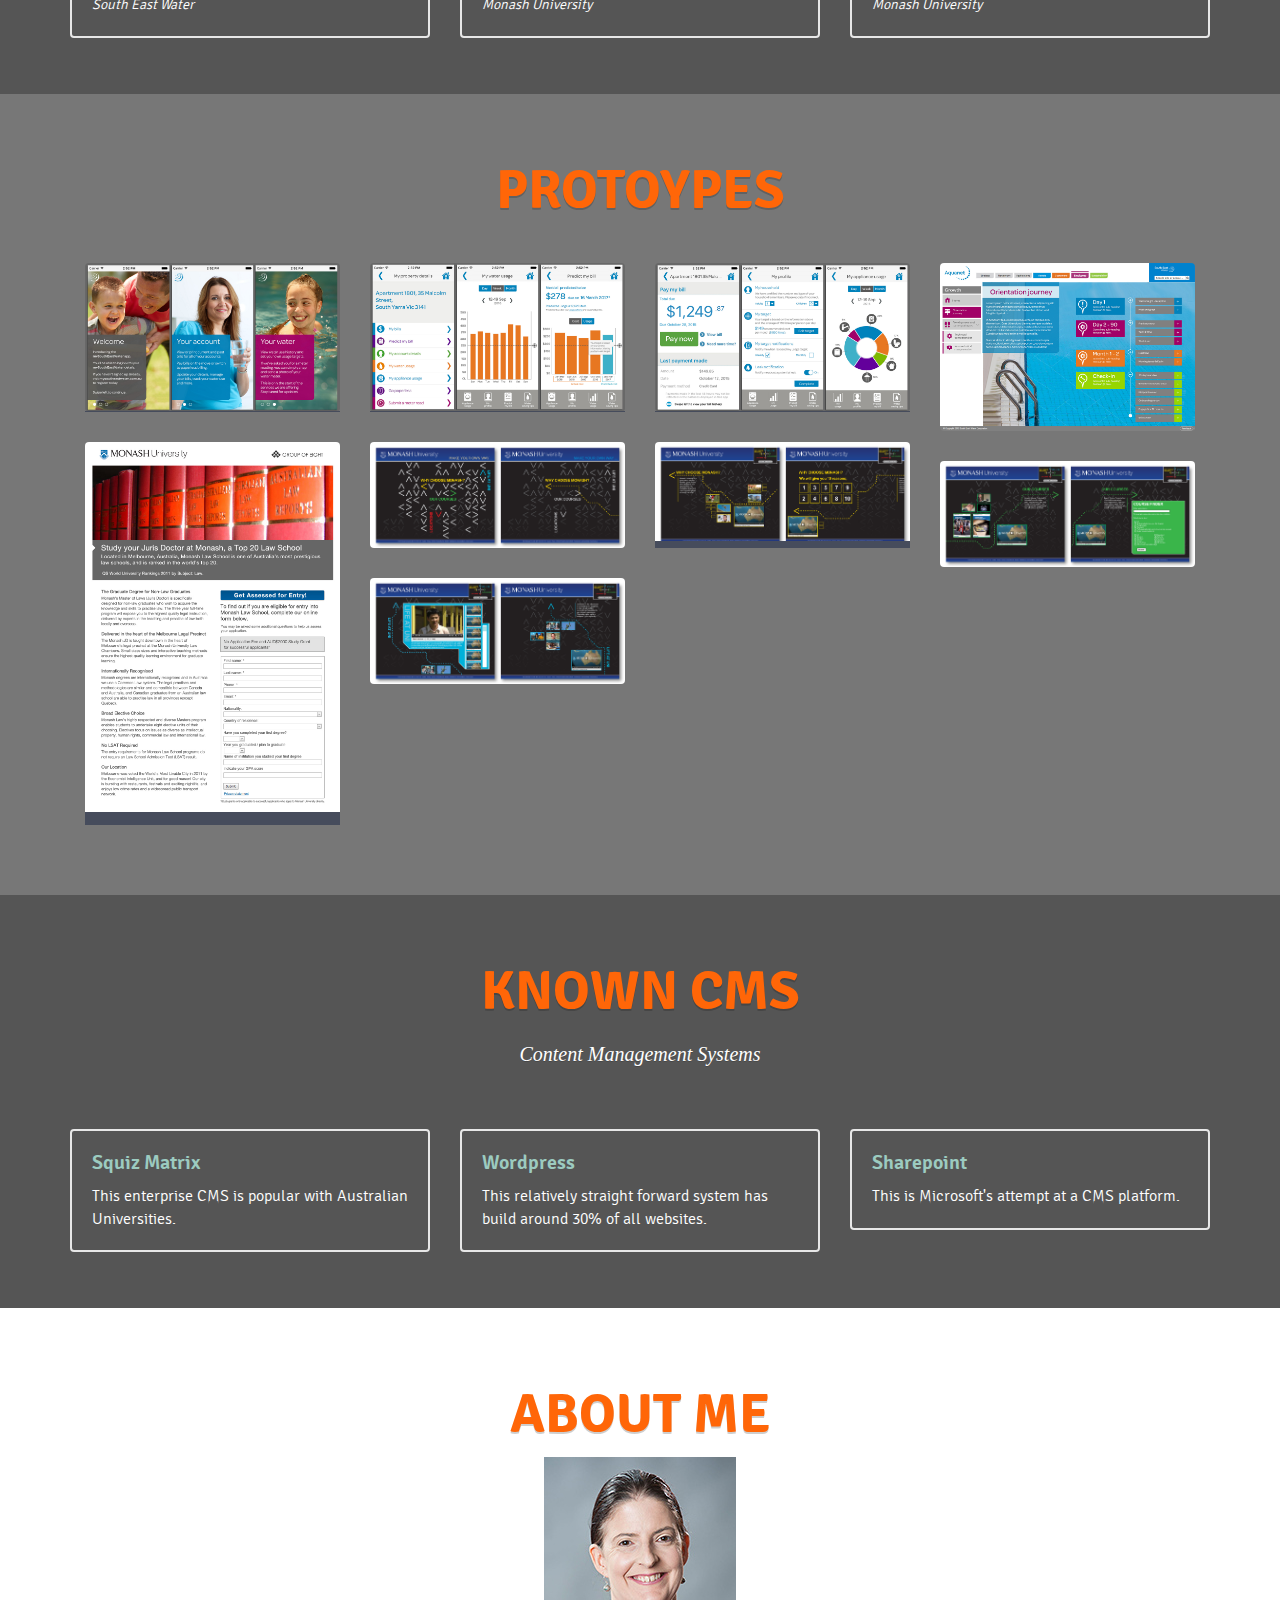
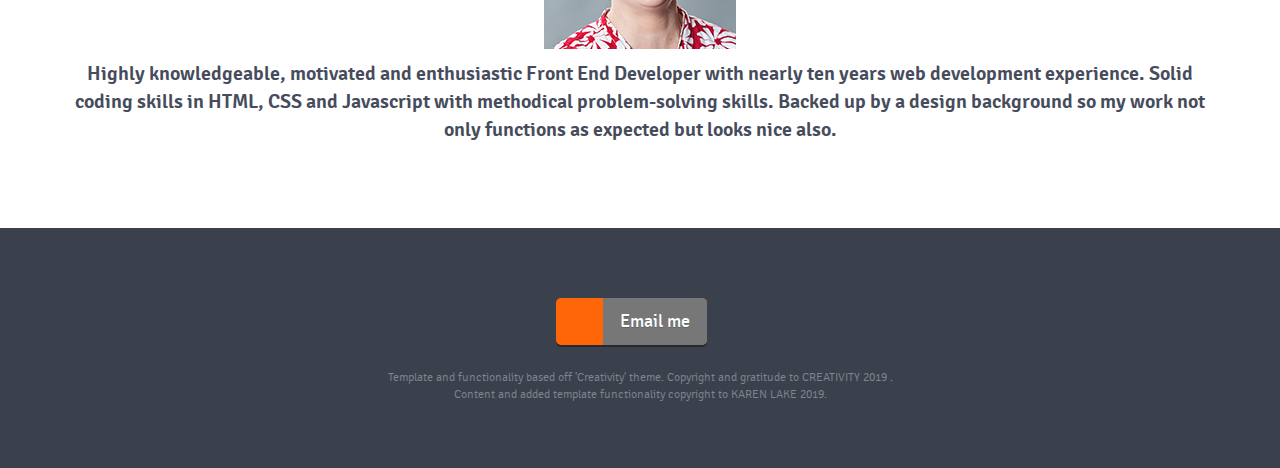
==== commit 9951ac03: "xx" ====
--- a/index.html
+++ b/index.html
@@ -48,9 +48,10 @@
 					</div>
 					<div class="col-sm-10 nav-links">
 						<a class="scroll-link button-1 active" href="#top-content">Home</a>
-						<a class="scroll-link button-1" href="#portfolio">Design</a>
-						<a class="scroll-link button-1" href="#development">Development</a>
-						<a class="scroll-link button-1" href="#animation">Animation</a>
+						<a class="scroll-link button-1" href="#code">Code</a>
+						<a class="scroll-link button-1" href="#development">Prototypes</a>
+						<a class="scroll-link button-1" href="#development">Prototypes</a>
+						<a class="scroll-link button-1" href="#animation">CMS</a>
 						<a class="scroll-link button-1" href="#about">About me</a>
 						<div class="show-menu"><span></span></div>
 					</div>
@@ -67,15 +68,15 @@
 				<div class="row">
 						<h2>CODE</h2>
 					 <div class="col-sm-4 services-box">
-	                	<div class="services-box-icon"><img src="assets/ico/@1x/graphic-designer-icon@x1.png" alt=""></div>
+	                	<div class="services-box-icon"><img src="assets/ico/@1x/html-icon@x1.png" alt=""></div>
 	                	<h3>HTML5</h3>
 	                </div>
 	                <div class="col-sm-4 services-box">
-	                	<div class="services-box-icon"><img src="assets/ico/@1x/web-developer-icon@x1.png" alt=""></div>
+	                	<div class="services-box-icon"><img src="assets/ico/@1x/css-icon@x1.png" alt=""></div>
 	                    <h3>CSS3</h3>
 	                </div>
 	                <div class="col-sm-4 services-box">
-	                	<div class="services-box-icon"><img src="assets/ico/@1x/ux-thinker-icon@x1.png" alt=""></div>
+	                	<div class="services-box-icon"><img src="assets/ico/@1x/javascript-icon@x1.png" alt=""></div>
 	                	<h3>Javascript</h3>
 	                </div>
 	            </div>
@@ -88,7 +89,84 @@
 
 
 
-<!-- Development work -->
+<!-- Website lsitings -->
+		
+       <div class="development-container">
+	        <div class="container">
+	            <div class="row">
+	                <div class="col-sm-12 development">
+	                    <h2>WEB</h2>
+	                    <p>Here is a list of all websites I have either designed, built or enehanced.</p>
+	                </div>
+	            </div>
+				
+	            <div class="row">
+					
+	                <div class="col-sm-4">
+	                	<div class="development-box">
+		                	<div class="development-box-photo"></div>
+		                	<div class="development-box-text">
+		                		<h3>Departmental websites</h3>
+		                		<ul>
+									<li></li>
+									<li></li>
+									<li></li>
+									<li></li>
+									<li></li>
+									<li></li>
+									<li></li>
+								</ul>
+							</div>
+						</div>
+	                </div>
+					
+	                <div class="col-sm-4">
+	                	<div class="development-box">
+		                	<div class="development-box-photo"></div>
+		                	<div class="development-box-text">
+		                		<h3>Campaign sites</h3>
+		                		<ul>
+									<li></li>
+									<li></li>
+									<li></li>
+									<li></li>
+									<li></li>
+									<li></li>
+									<li></li>
+								</ul>
+							</div>
+						</div>
+	            	</div>
+					
+	                <div class="col-sm-4">
+	                	<div class="development-box">
+		                	<div class="development-box-photo"></div>
+		                	<div class="development-box-text">
+		                		<h3>Various</h3>
+		                		<ul>
+									<li></li>
+									<li></li>
+									<li></li>
+									<li></li>
+									<li></li>
+									<li></li>
+									<li></li>
+								</ul>
+							</div>
+						</div>
+					</div>
+					
+				</div><!--Row end-->
+					
+				 
+					 
+					  <div class="col-sm-12"></div>
+					 
+	            </div>
+	        </div>
+			  
+			  
+			  <!-- Development work -->
 		
        <div class="development-container">
 	        <div class="container">
@@ -343,7 +421,7 @@
 	        <div class="container">
 	            <div class="row">
 	                <div class="col-sm-12 development">
-	                    <h2>CMS</h2>
+	                    <h2>KNOWN CMS</h2>
 	                    <p>Content Management Systems</p>
 	                </div>
 	            </div>
@@ -365,7 +443,7 @@
 		                	<div class="development-box-photo"></div>
 		                	<div class="development-box-text">
 		                		<h3>Wordpress</h3>
-		                		<p>This campaign site I built from scratch to help bring in prospective students from other universities.</p>
+		                		<p>This relatively straight forward system has build around 30% of all websites.</p>
 							</div>
 						</div>
 	            	</div>
@@ -375,7 +453,7 @@
 		                	<div class="development-box-photo"></div>
 		                	<div class="development-box-text">
 		                		<h3>Sharepoint</h3>
-		                		<p>This template features two columns stacking to one on smaller handheld devices.</p>
+		                		<p>This is Microsoft's attempt at a CMS platform.</p>
 							</div>
 						</div>
 					</div>
@@ -396,7 +474,7 @@
             <div class="inner-bg-topless">
                 <div class="container">
                     <div class="row">
-                          <h2>About me</h2>
+                          <h2>ABOUT ME</h2>
 						
 						<div class="col-lg-12 col-md-12 col-sm-12"><img src="assets/img/portrait-192px.jpg" width="192" height="192" alt="Karen Lake" style="margin-bottom: 10px;"></div>
 						
--- a/assets/css/media-queries.css
+++ b/assets/css/media-queries.css
@@ -186,20 +186,15 @@
     
     /* top custom select */
     .custom-select-image.custom-select-image-web-design {
-    	background-image: url(../img/icons/web-design@2x.png) !important; background-repeat: no-repeat !important; background-size: 24px 24px !important;
+    	background-image: url( "../ico/@2x/html-icon@x2.png") !important; background-repeat: no-repeat !important; background-size: 24px 24px !important;
     }
     .custom-select-image.custom-select-image-image-design {
-    	background-image: url( "../ico/@2x/graphic-designer-icon@x2.png") !important; background-repeat: no-repeat !important; background-size: 24px 24px !important;
+    	background-image: url( "../ico/@2x/css-icon@x2.png") !important; background-repeat: no-repeat !important; background-size: 24px 24px !important;
     }
     .custom-select-image.custom-select-image-branding {
-    	background-image: url( "../ico/@2x/web-developer-icon@x2.png") !important; background-repeat: no-repeat !important; background-size: 24px 24px !important;
-    }
-    .custom-select-image.custom-select-image-dtp {
-    	background-image: url( "../ico/@2x/ux-thinker-icon@x2.png") !important; background-repeat: no-repeat !important; background-size: 24px 24px !important;
-    }
-    .custom-select-image.custom-select-image-tv-campanies {
-    	background-image: url(../img/icons/tv-campanies@2x.png) !important; background-repeat: no-repeat !important; background-size: 24px 24px !important;
-    }
+    	background-image: url( "../ico/@2x/javascript-icon@x2.png") !important; background-repeat: no-repeat !important; background-size: 24px 24px !important;
+    }
+  
     
     /* social icons */
     .button-social-1.button-facebook-1 {
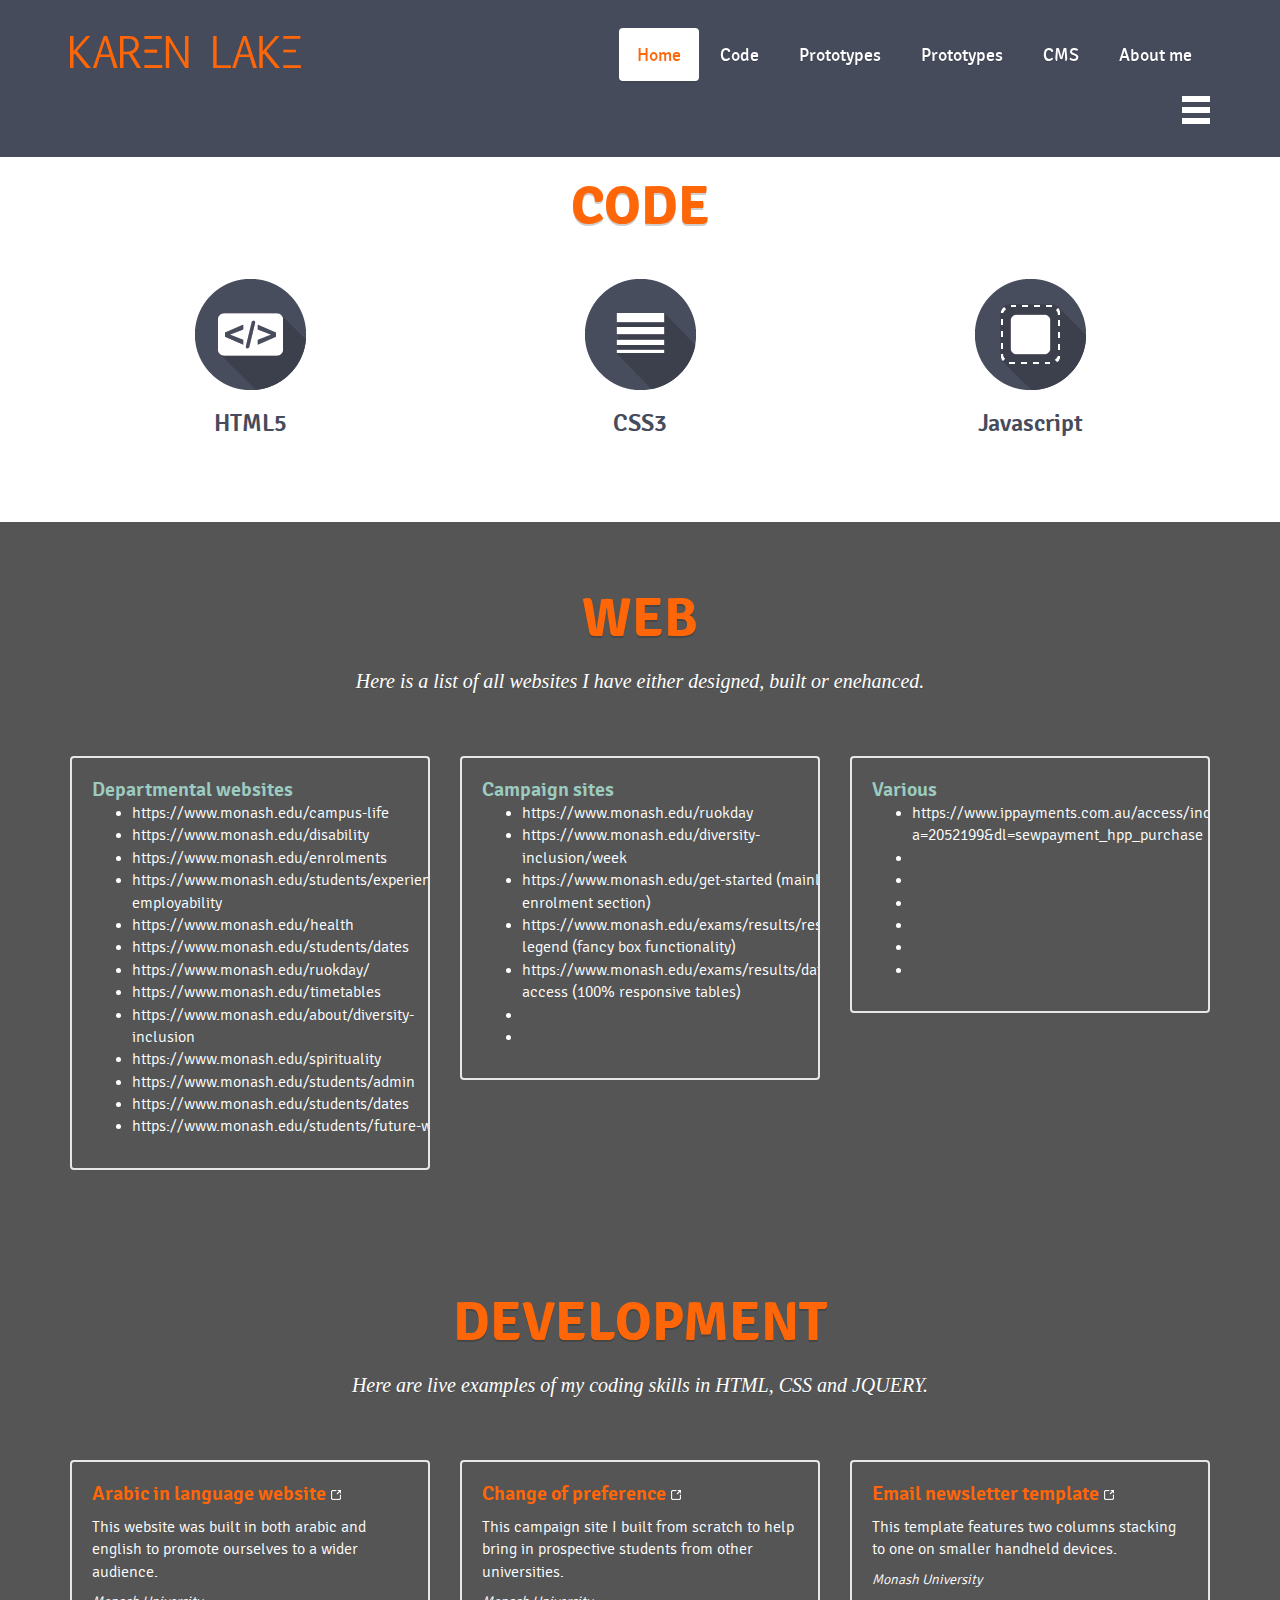
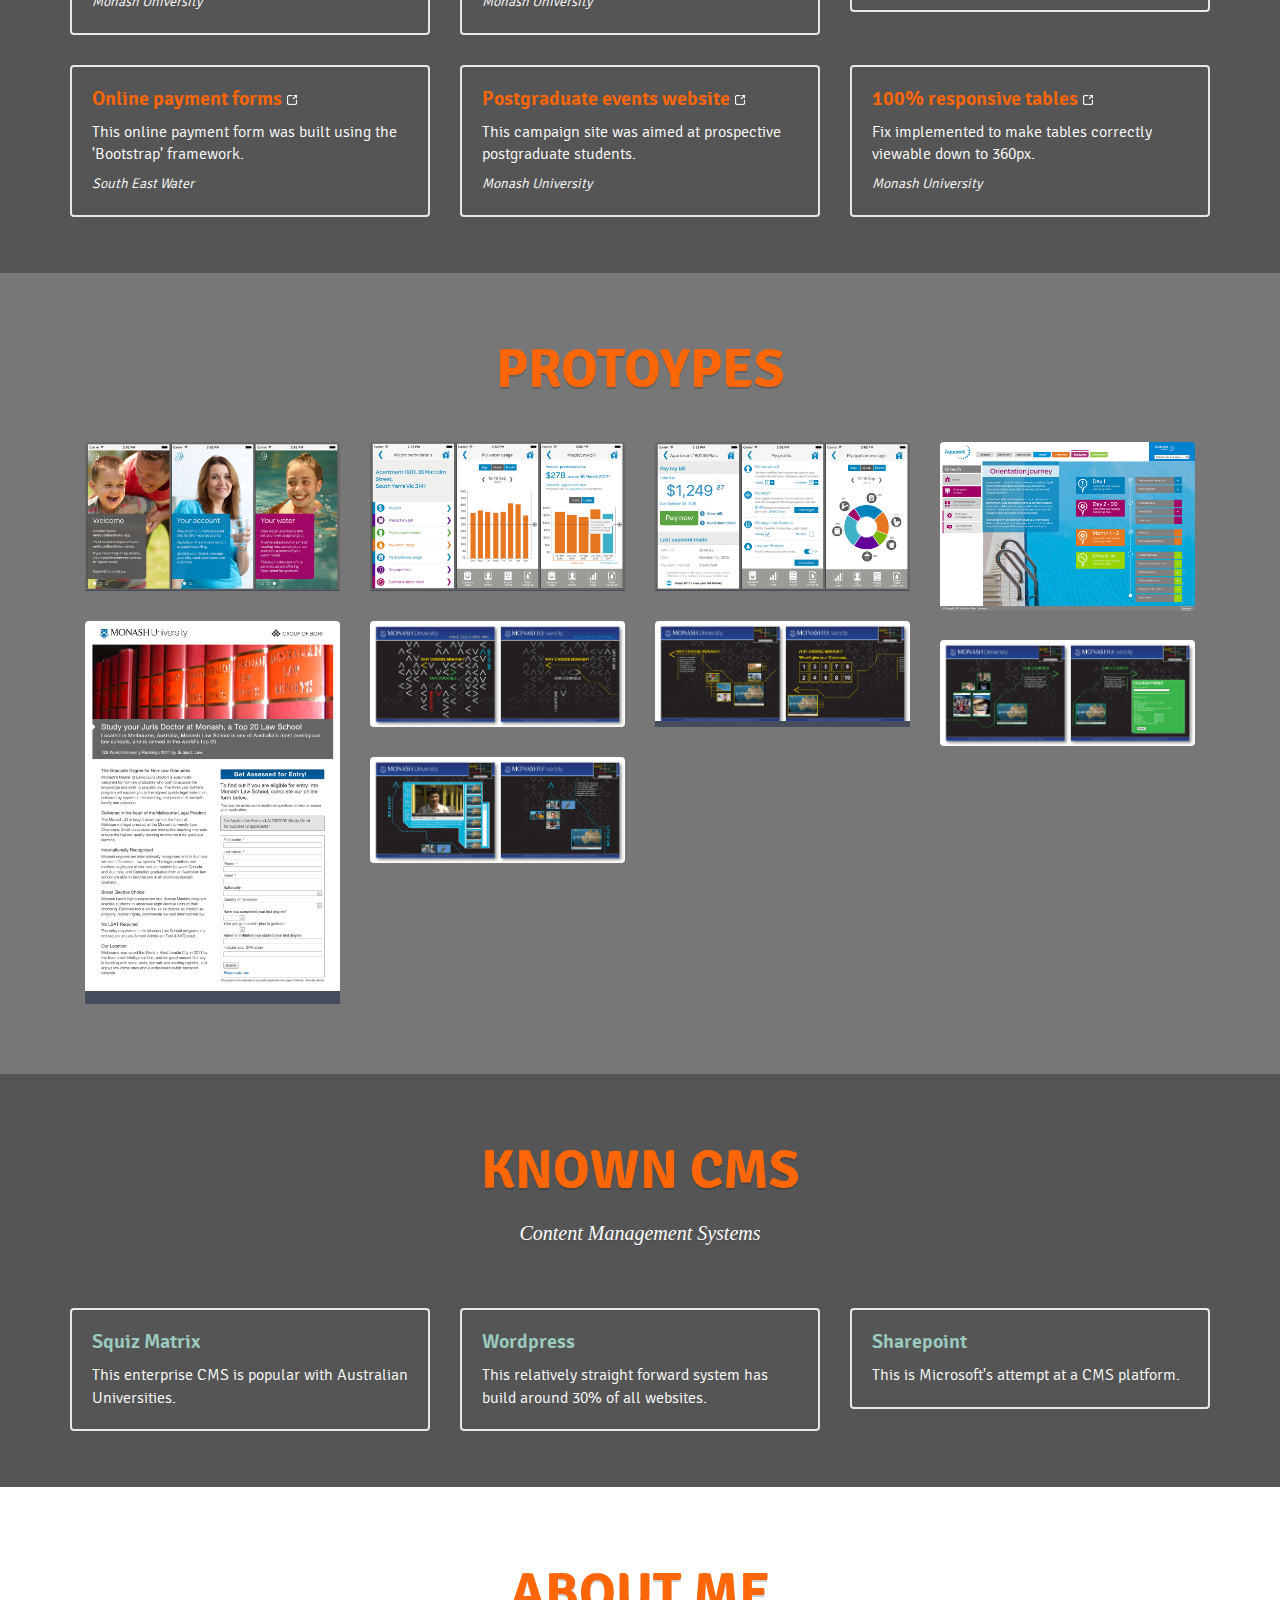
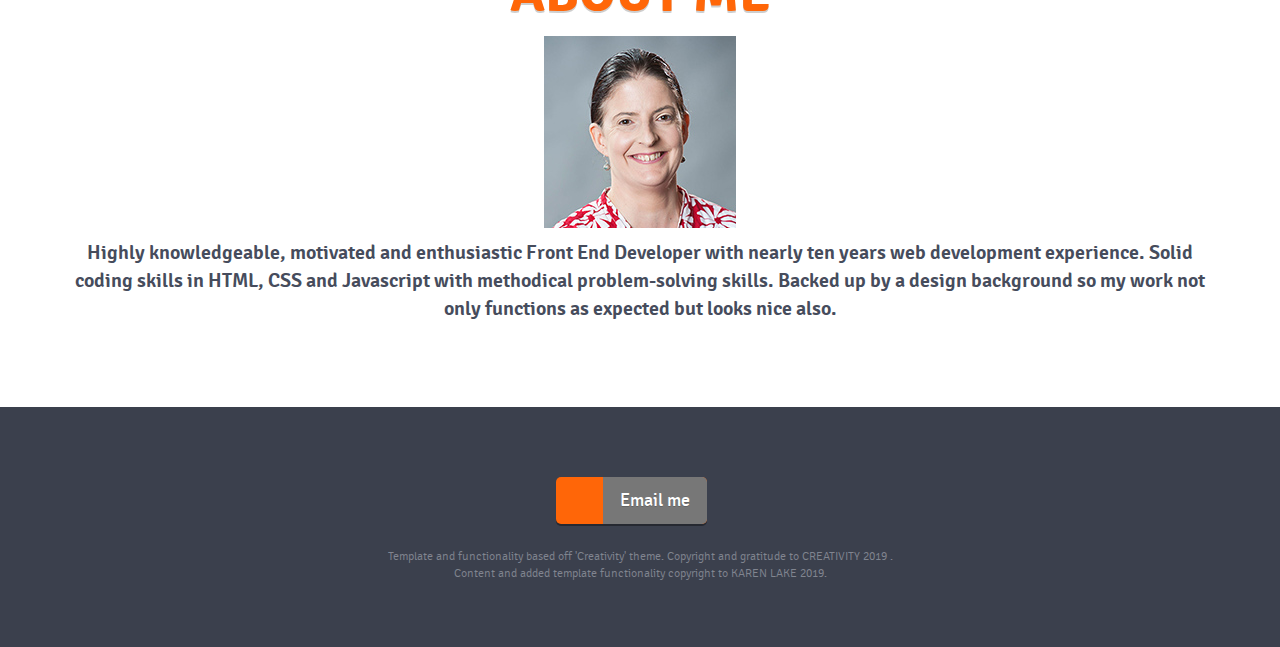
==== commit ed26231a: "Update index.html" ====
--- a/index.html
+++ b/index.html
@@ -108,13 +108,19 @@
 		                	<div class="development-box-text">
 		                		<h3>Departmental websites</h3>
 		                		<ul>
-									<li></li>
-									<li></li>
-									<li></li>
-									<li></li>
-									<li></li>
-									<li></li>
-									<li></li>
+									<li>https://www.monash.edu/campus-life</li>
+									<li>https://www.monash.edu/disability</li>
+									<li>https://www.monash.edu/enrolments</li>
+									<li>https://www.monash.edu/students/experiences-employability</li>
+									<li>https://www.monash.edu/health</li>
+									<li>https://www.monash.edu/students/dates</li>
+									<li>https://www.monash.edu/ruokday/</li>
+									<li>https://www.monash.edu/timetables </li>
+									<li>https://www.monash.edu/about/diversity-inclusion</li>
+									<li>https://www.monash.edu/spirituality</li>
+									<li>https://www.monash.edu/students/admin</li>
+									<li>https://www.monash.edu/students/dates</li>
+									<li>https://www.monash.edu/students/future-work</li>
 								</ul>
 							</div>
 						</div>
@@ -126,11 +132,11 @@
 		                	<div class="development-box-text">
 		                		<h3>Campaign sites</h3>
 		                		<ul>
-									<li></li>
-									<li></li>
-									<li></li>
-									<li></li>
-									<li></li>
+									<li>https://www.monash.edu/ruokday</li>
+									<li>https://www.monash.edu/diversity-inclusion/week</li>
+									<li>https://www.monash.edu/get-started (mainly enrolment section)</li>
+									<li>https://www.monash.edu/exams/results/results-legend (fancy box functionality)</li>
+									<li>https://www.monash.edu/exams/results/dates-access (100% responsive tables)</li>
 									<li></li>
 									<li></li>
 								</ul>
@@ -144,7 +150,7 @@
 		                	<div class="development-box-text">
 		                		<h3>Various</h3>
 		                		<ul>
-									<li></li>
+									<li>https://www.ippayments.com.au/access/index.aspx?a=2052199&dl=sewpayment_hpp_purchase </li>
 									<li></li>
 									<li></li>
 									<li></li>
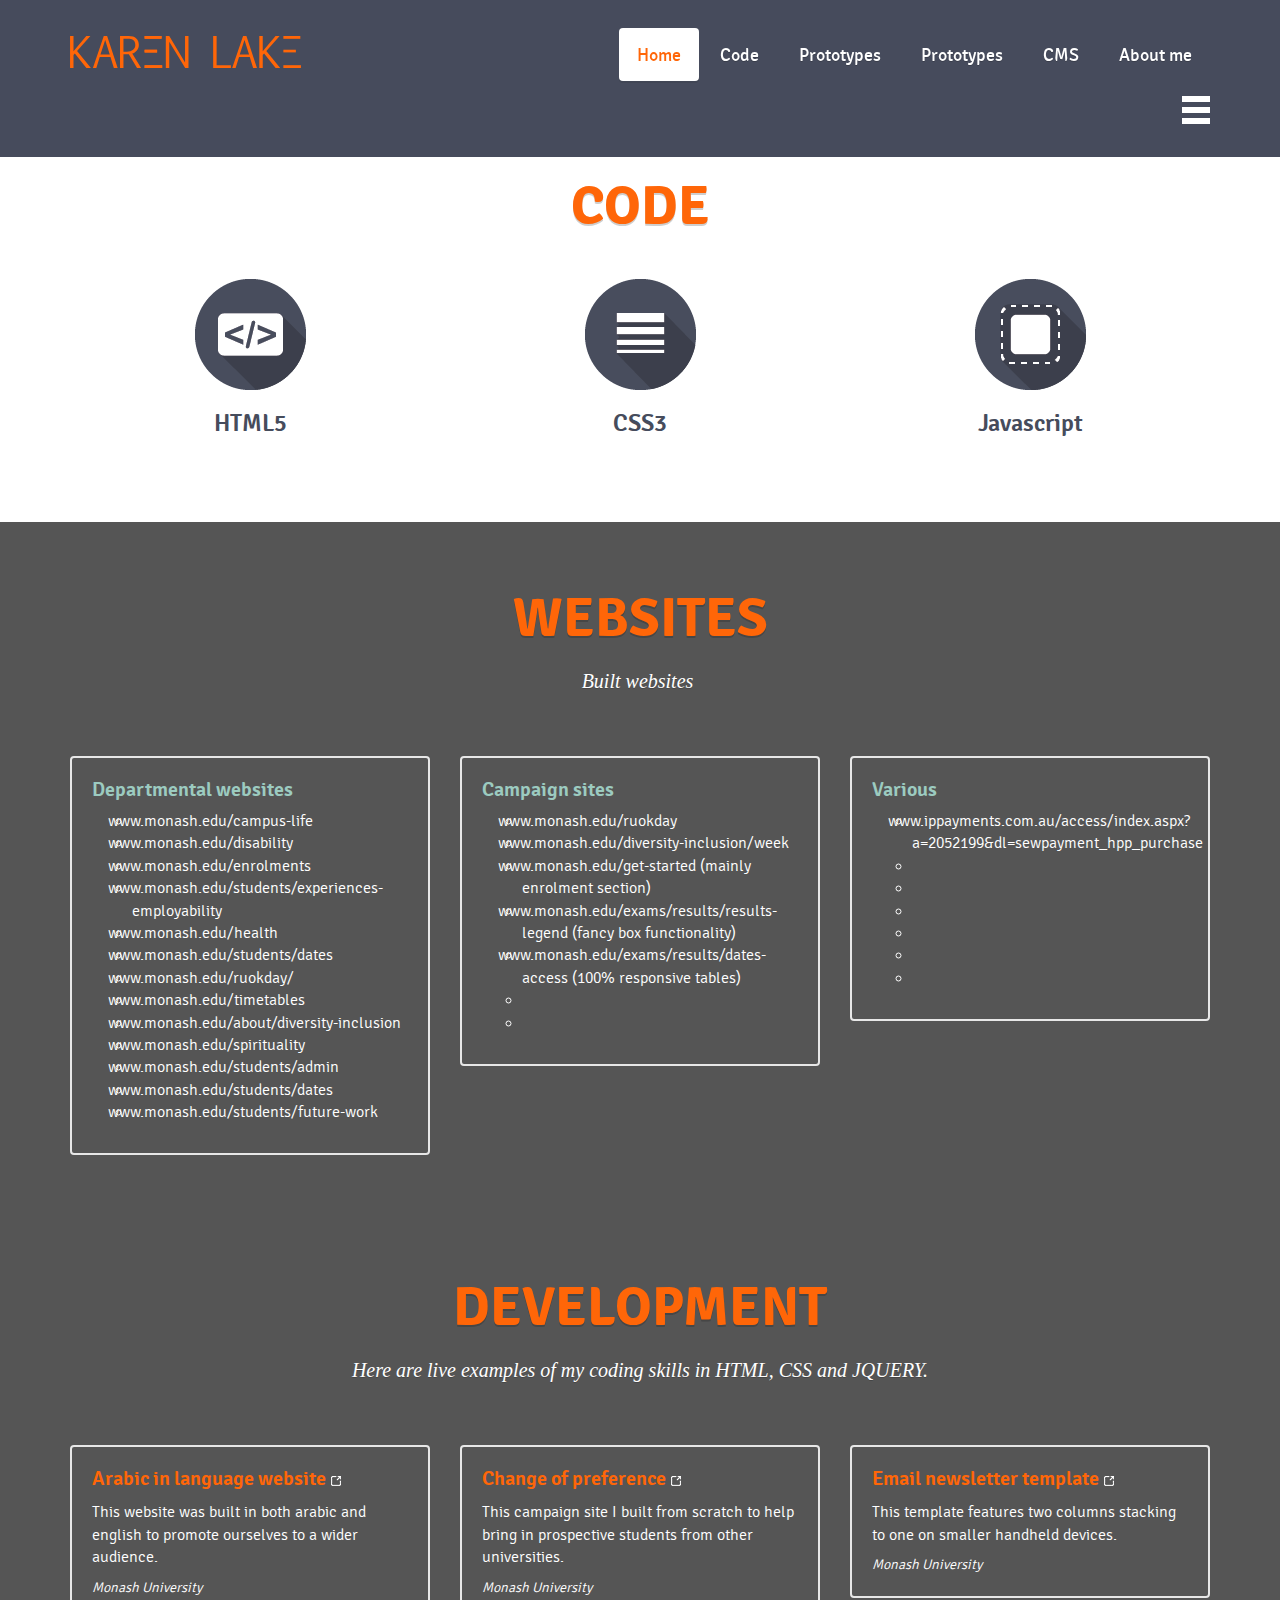
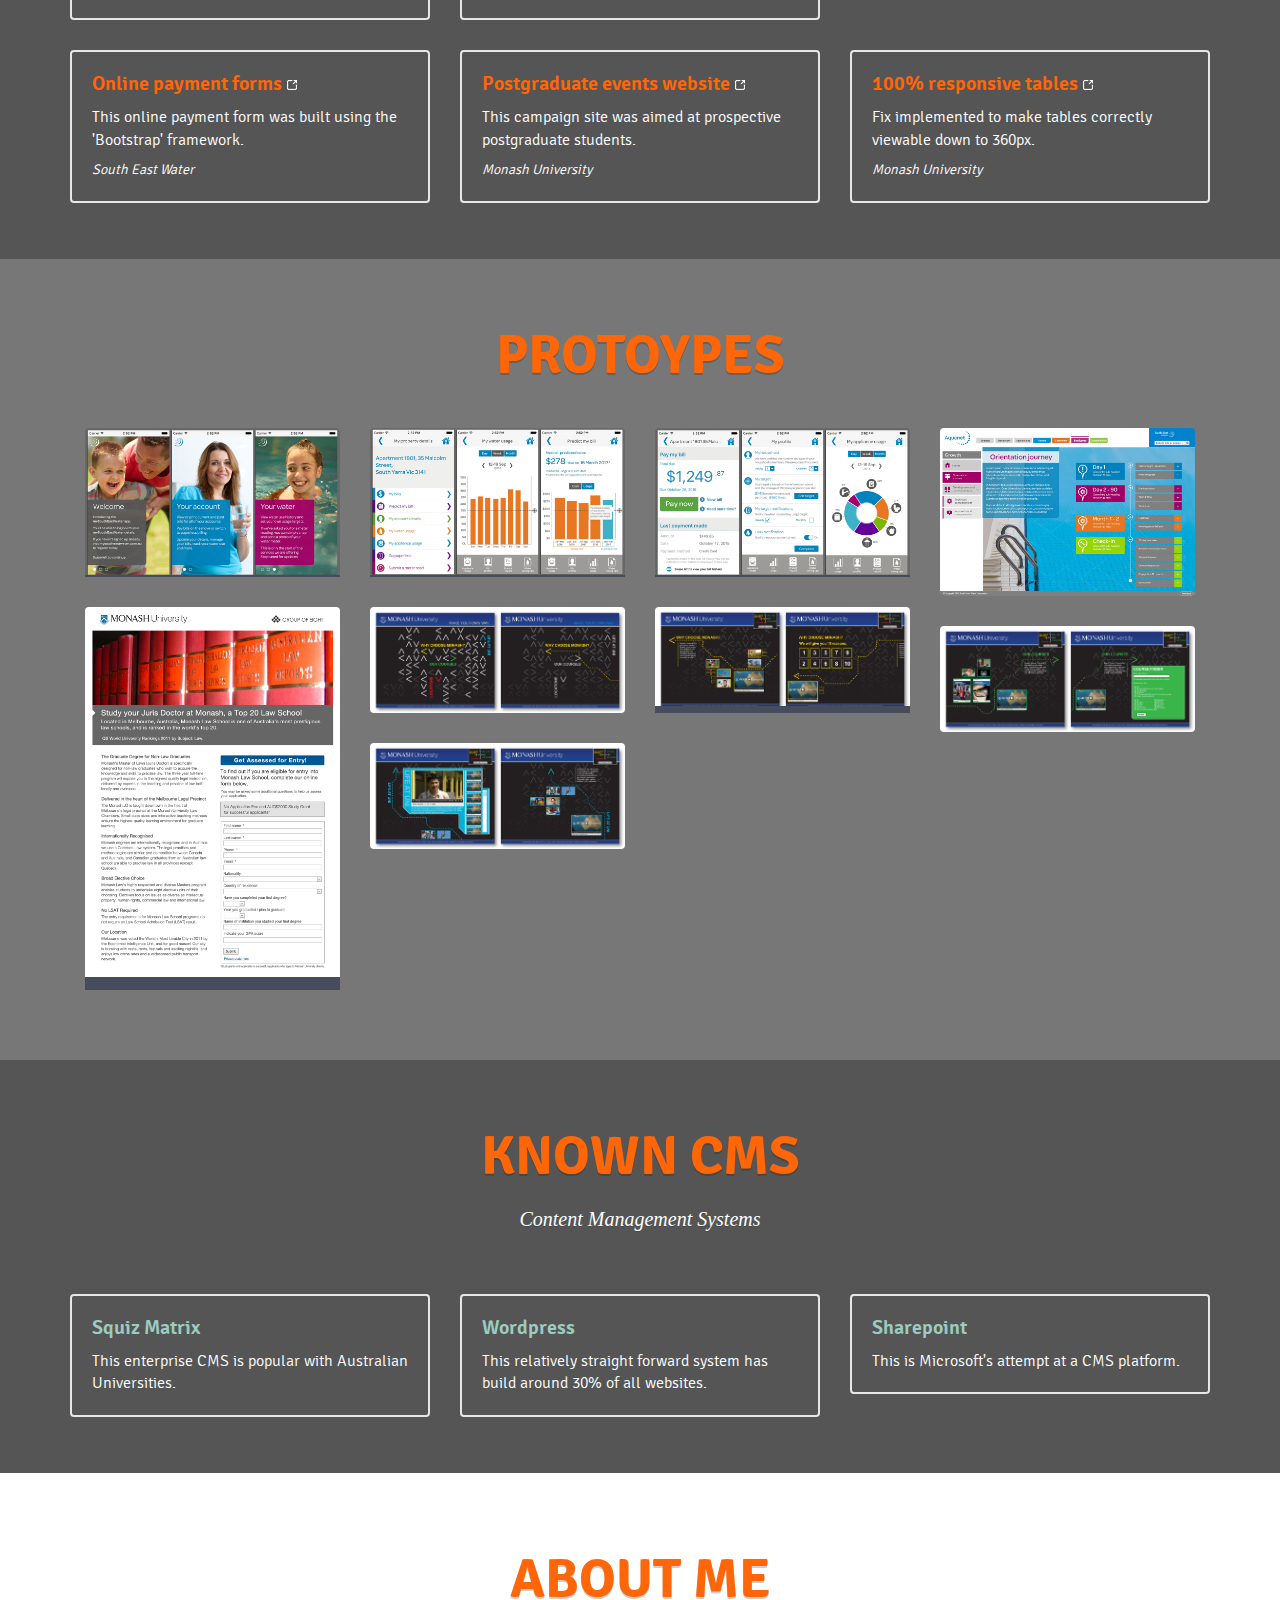
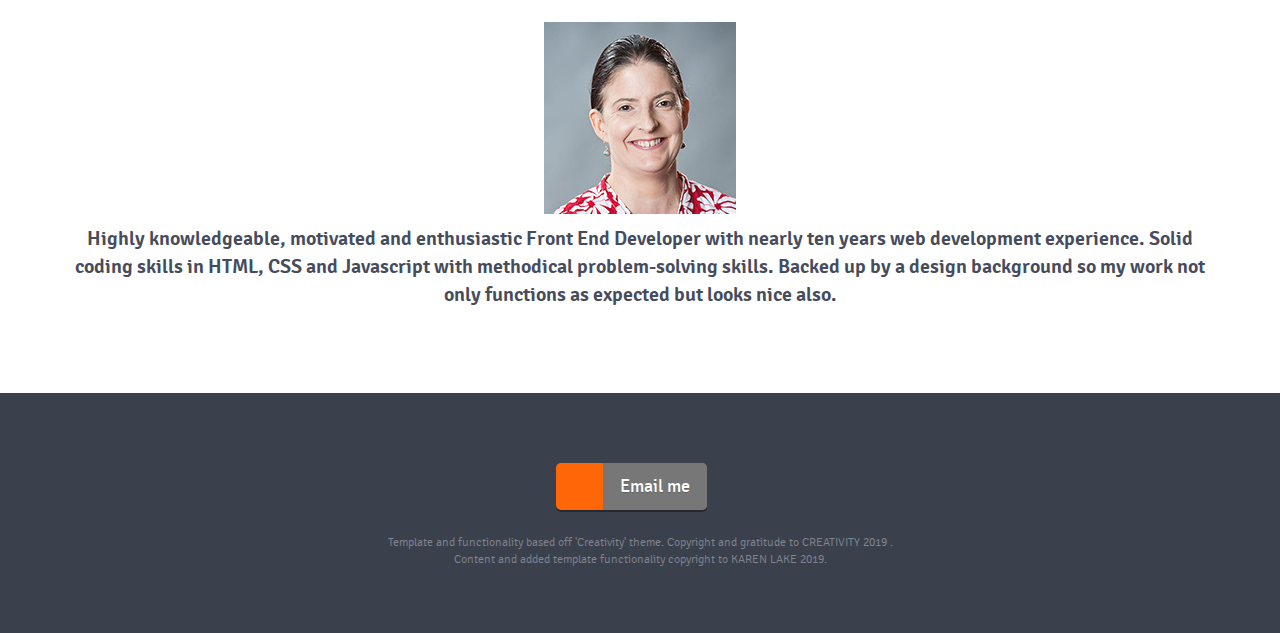
==== commit c63bf6c6: "xx" ====
--- a/index.html
+++ b/index.html
@@ -44,7 +44,7 @@
 			<div class="container">
 				<div class="row">
 					<div class="col-sm-2 nav-logo">
-						<a href="">Karen Lake's folio</a>
+						<a href="">Karen Lake's Development Site</a>
 					</div>
 					<div class="col-sm-10 nav-links">
 						<a class="scroll-link button-1 active" href="#top-content">Home</a>
@@ -95,8 +95,8 @@
 	        <div class="container">
 	            <div class="row">
 	                <div class="col-sm-12 development">
-	                    <h2>WEB</h2>
-	                    <p>Here is a list of all websites I have either designed, built or enehanced.</p>
+	                    <h2>WEBSITES</h2>
+	                    <p>Built websites&nbsp;</p>
 	                </div>
 	            </div>
 				
@@ -108,19 +108,19 @@
 		                	<div class="development-box-text">
 		                		<h3>Departmental websites</h3>
 		                		<ul>
-									<li>https://www.monash.edu/campus-life</li>
-									<li>https://www.monash.edu/disability</li>
-									<li>https://www.monash.edu/enrolments</li>
-									<li>https://www.monash.edu/students/experiences-employability</li>
-									<li>https://www.monash.edu/health</li>
-									<li>https://www.monash.edu/students/dates</li>
-									<li>https://www.monash.edu/ruokday/</li>
-									<li>https://www.monash.edu/timetables </li>
-									<li>https://www.monash.edu/about/diversity-inclusion</li>
-									<li>https://www.monash.edu/spirituality</li>
-									<li>https://www.monash.edu/students/admin</li>
-									<li>https://www.monash.edu/students/dates</li>
-									<li>https://www.monash.edu/students/future-work</li>
+									<li><a href="https://www.monash.edu/campus-life" target="_blank">www.monash.edu/campus-life</a></li>
+									<li><a href="https://www.monash.edu/disability" target="_blank">www.monash.edu/disability</a></li>
+									<li><a href="https://www.monash.edu/enrolments" target="_blank">www.monash.edu/enrolments</a></li>
+									<li><a href="https://www.monash.edu/students/experiences-employability" target="_blank">www.monash.edu/students/experiences-employability</a></li>
+									<li><a href="https://www.monash.edu/health" target="_blank">www.monash.edu/health</a></li>
+									<li><a href="https://www.monash.edu/students/dates" target="_blank">www.monash.edu/students/dates</a></li>
+									<li><a href="https://www.monash.edu/ruokday/" target="_blank">www.monash.edu/ruokday/</a></li>
+									<li><a href="https://www.monash.edu/timetables" target="_blank">www.monash.edu/timetables</a></li>
+									<li><a href="https://www.monash.edu/about/diversity-inclusion" target="_blank">www.monash.edu/about/diversity-inclusion</a></li>
+									<li><a href="https://www.monash.edu/spirituality" target="_blank">www.monash.edu/spirituality</a></li>
+									<li><a href="https://www.monash.edu/students/admin" target="_blank">www.monash.edu/students/admin</a></li>
+									<li><a href="https://www.monash.edu/students/dates" target="_blank">www.monash.edu/students/dates</a></li>
+									<li><a href="https://www.monash.edu/students/future-work" target="_blank">www.monash.edu/students/future-work</a></li>
 								</ul>
 							</div>
 						</div>
@@ -132,11 +132,11 @@
 		                	<div class="development-box-text">
 		                		<h3>Campaign sites</h3>
 		                		<ul>
-									<li>https://www.monash.edu/ruokday</li>
-									<li>https://www.monash.edu/diversity-inclusion/week</li>
-									<li>https://www.monash.edu/get-started (mainly enrolment section)</li>
-									<li>https://www.monash.edu/exams/results/results-legend (fancy box functionality)</li>
-									<li>https://www.monash.edu/exams/results/dates-access (100% responsive tables)</li>
+									<li><a href="https://www.monash.edu/ruokday" target="_blank">www.monash.edu/ruokday</a></li>
+									<li><a href="https://www.monash.edu/diversity-inclusion/week" target="_blank">www.monash.edu/diversity-inclusion/week</a></li>
+									<li><a href="https://www.monash.edu/get-started" target="_blank">www.monash.edu/get-started (mainly enrolment section)</a></li>
+									<li><a href="https://www.monash.edu/exams/results/results-legend" target="_blank">www.monash.edu/exams/results/results-legend (fancy box functionality)</a></li>
+									<li><a href="https://www.monash.edu/exams/results/dates-access" target="_blank">www.monash.edu/exams/results/dates-access (100% responsive tables)</a></li>
 									<li></li>
 									<li></li>
 								</ul>
@@ -150,7 +150,7 @@
 		                	<div class="development-box-text">
 		                		<h3>Various</h3>
 		                		<ul>
-									<li>https://www.ippayments.com.au/access/index.aspx?a=2052199&dl=sewpayment_hpp_purchase </li>
+									<li><a href="https://www.ippayments.com.au/access/index.aspx?a=2052199&dl=sewpayment_hpp_purchase" target="_blank">www.ippayments.com.au/access/index.aspx?a=2052199&dl=sewpayment_hpp_purchase</a></li>
 									<li></li>
 									<li></li>
 									<li></li>
--- a/assets/css/style.css
+++ b/assets/css/style.css
@@ -78,6 +78,21 @@
 	line-height: 64px;
 	text-shadow: 0 2px 0 rgba(8, 8, 8, 0.2);
 }
+
+ul li {
+	    text-indent: -1.5em;
+		list-style-type: circle;
+}
+
+li:first-child {
+	margin-top: 0.5em;
+}
+
+ul li a {
+	color: #fff;
+}
+
+
 
 
 /***** Top content *****/
@@ -438,6 +453,7 @@
     background: #FF6608;
 }
 
+ul li a:hover,
 .top-content-text h1 span.top-content-text-big,
 .portfolio-box-text h3,
 h2,
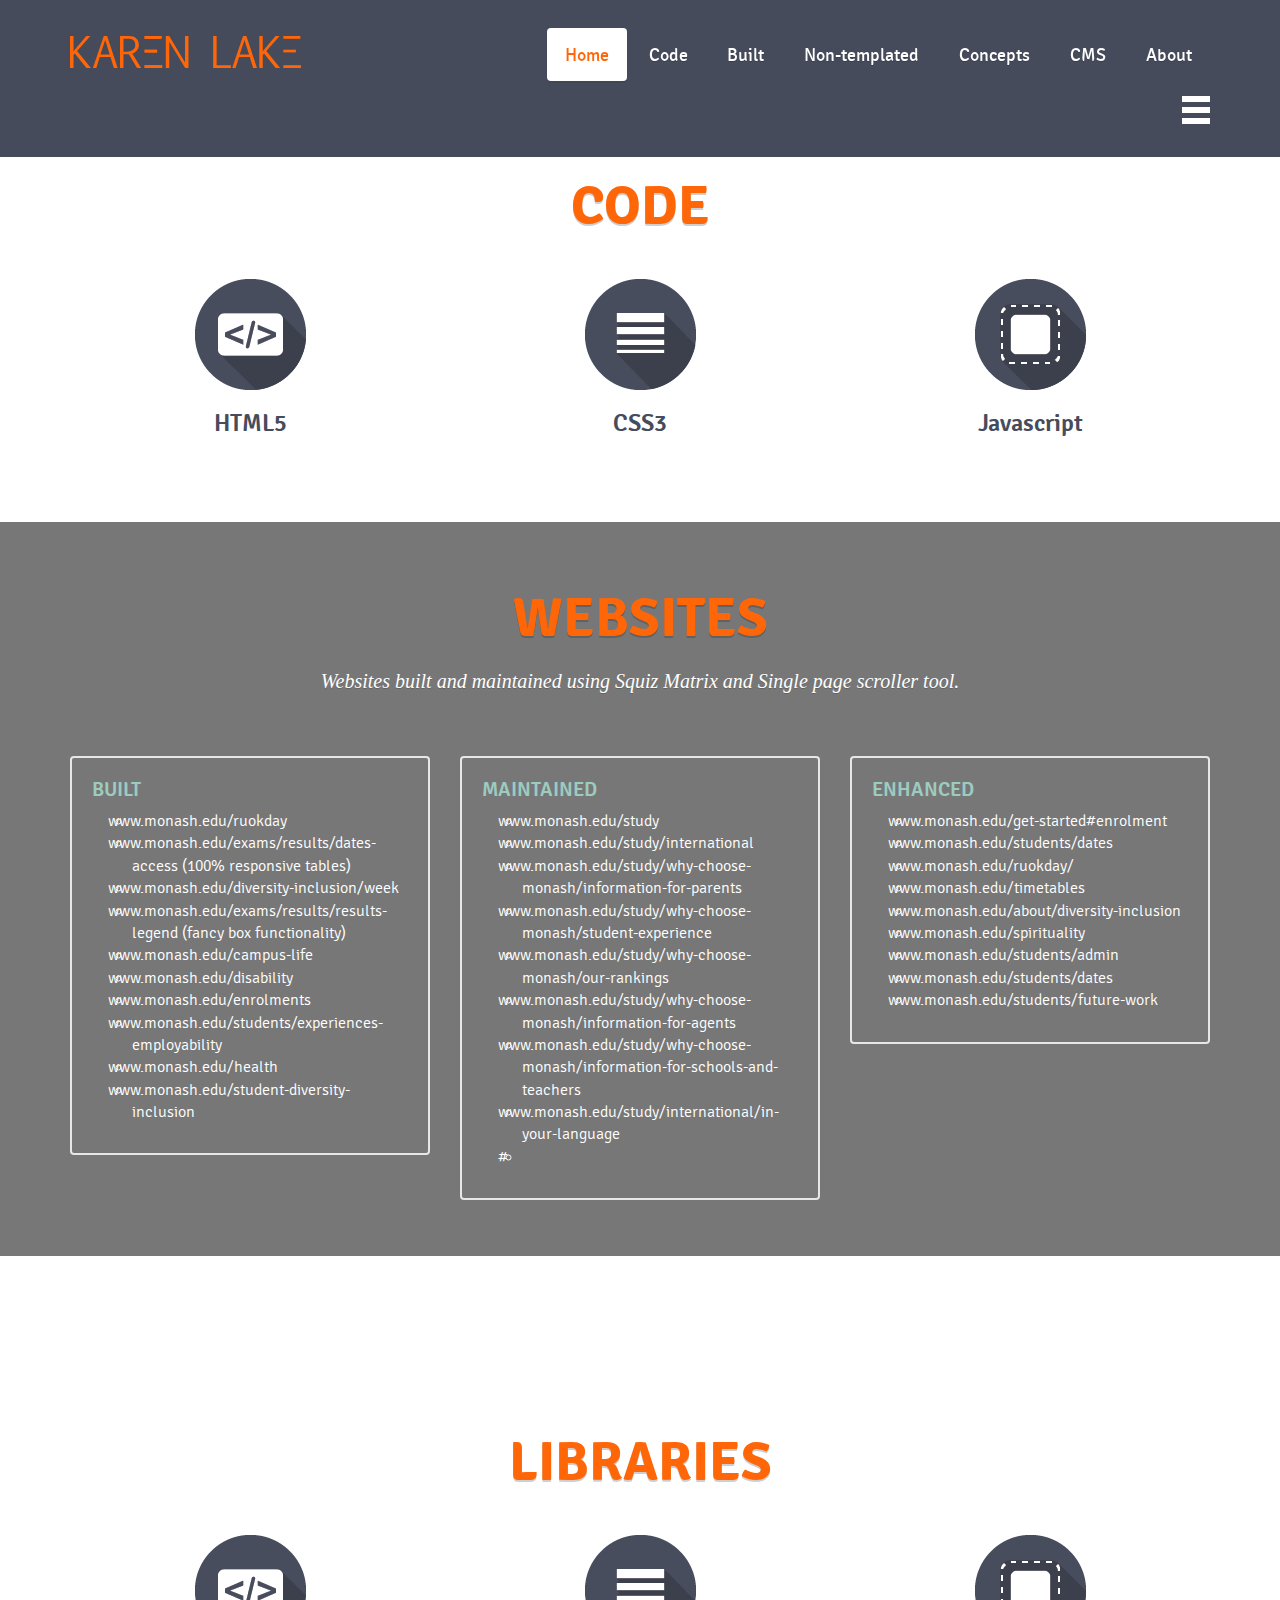
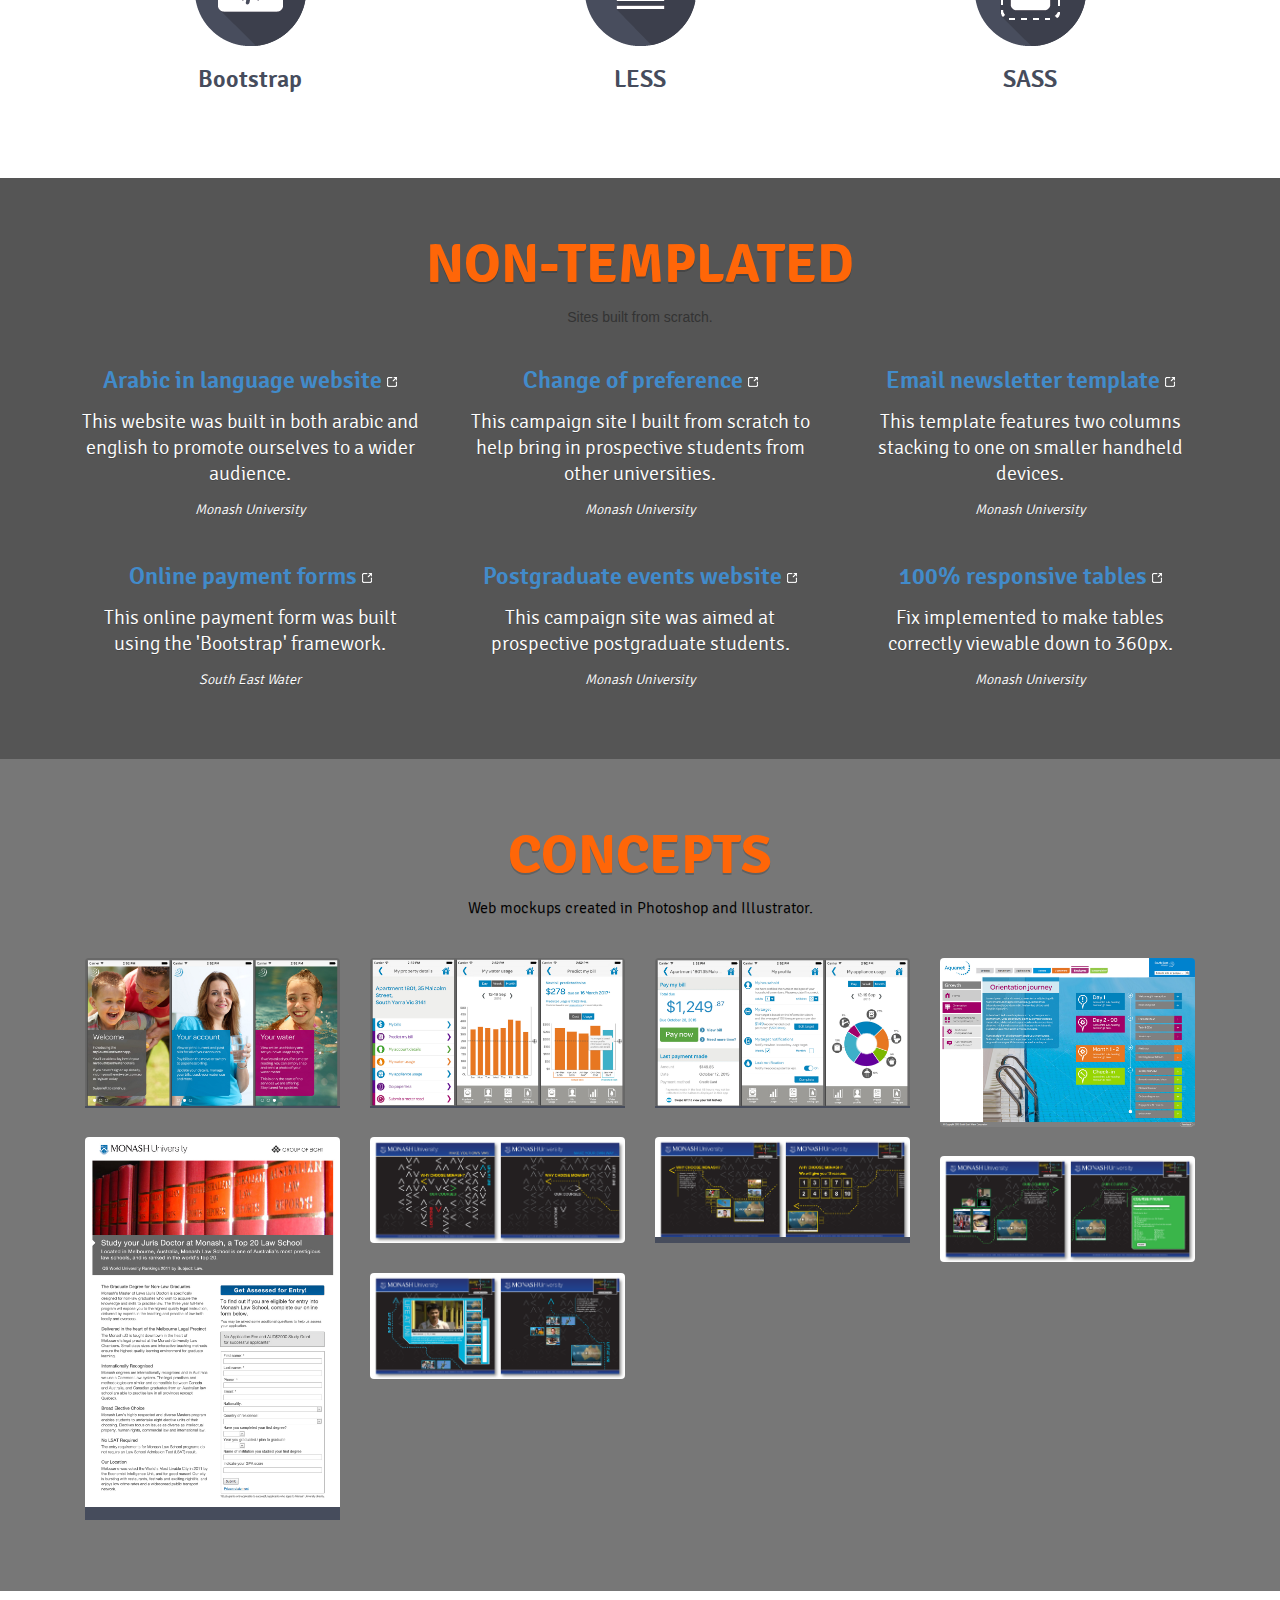
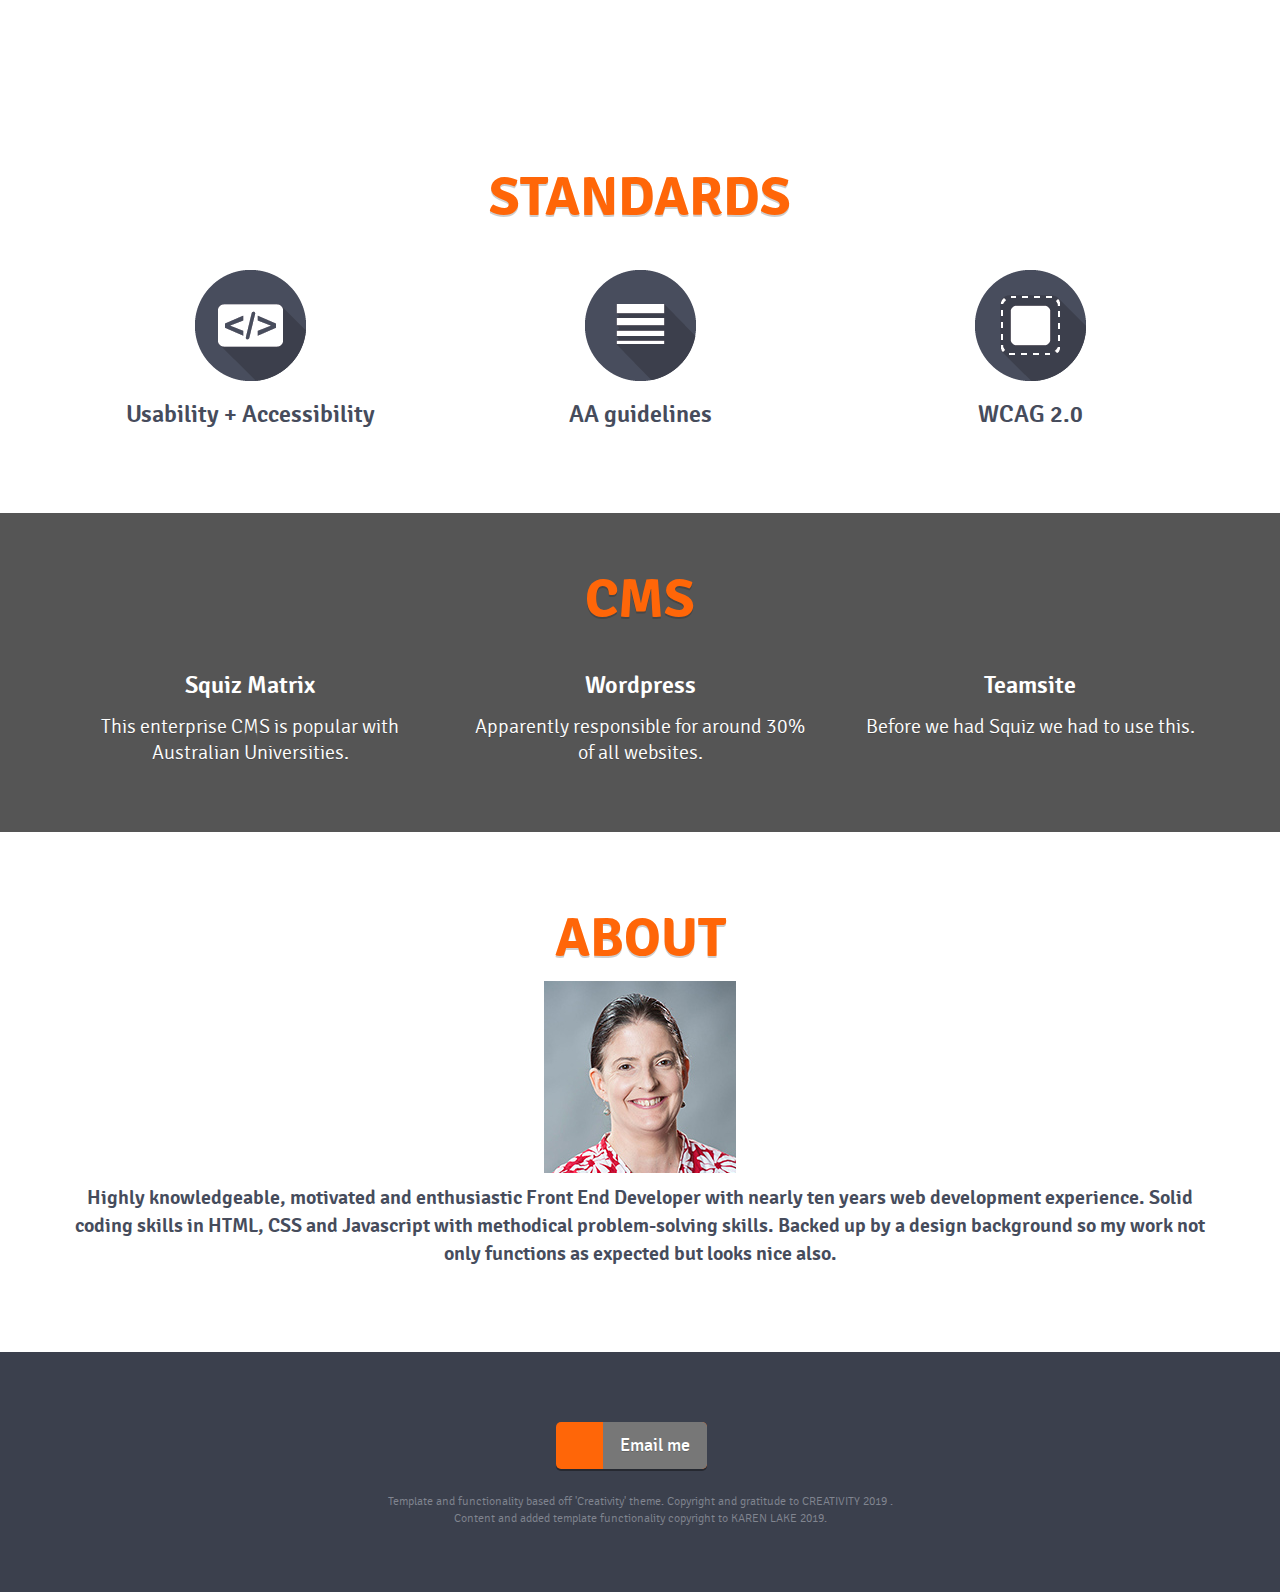
==== commit b167b952: "xx" ====
--- a/index.html
+++ b/index.html
@@ -49,10 +49,11 @@
 					<div class="col-sm-10 nav-links">
 						<a class="scroll-link button-1 active" href="#top-content">Home</a>
 						<a class="scroll-link button-1" href="#code">Code</a>
-						<a class="scroll-link button-1" href="#development">Prototypes</a>
-						<a class="scroll-link button-1" href="#development">Prototypes</a>
-						<a class="scroll-link button-1" href="#animation">CMS</a>
-						<a class="scroll-link button-1" href="#about">About me</a>
+						<a class="scroll-link button-1" href="#built">Built</a>
+						<a class="scroll-link button-1" href="#non-templated">Non-templated</a>
+						<a class="scroll-link button-1" href="#concepts">Concepts</a>
+						<a class="scroll-link button-1" href="#cms">CMS</a>
+						<a class="scroll-link button-1" href="#about">About</a>
 						<div class="show-menu"><span></span></div>
 					</div>
 				</div>
@@ -62,21 +63,21 @@
        
         <!-- Skills box -->
 		
-		  <div class="skills-container">
+		  <div class="white-container">
 			<div class="inner-bg">
 			  <div class="container">
 				<div class="row">
 						<h2>CODE</h2>
-					 <div class="col-sm-4 services-box">
-	                	<div class="services-box-icon"><img src="assets/ico/@1x/html-icon@x1.png" alt=""></div>
+					 <div class="col-sm-4 white-box">
+	                	<div class="white-box-icon"><img src="assets/ico/@1x/html-icon@x1.png" alt=""></div>
 	                	<h3>HTML5</h3>
 	                </div>
-	                <div class="col-sm-4 services-box">
-	                	<div class="services-box-icon"><img src="assets/ico/@1x/css-icon@x1.png" alt=""></div>
+	                <div class="col-sm-4 white-box">
+	                	<div class="white-box-icon"><img src="assets/ico/@1x/css-icon@x1.png" alt=""></div>
 	                    <h3>CSS3</h3>
 	                </div>
-	                <div class="col-sm-4 services-box">
-	                	<div class="services-box-icon"><img src="assets/ico/@1x/javascript-icon@x1.png" alt=""></div>
+	                <div class="col-sm-4 white-box">
+	                	<div class="white-box-icon"><img src="assets/ico/@1x/javascript-icon@x1.png" alt=""></div>
 	                	<h3>Javascript</h3>
 	                </div>
 	            </div>
@@ -89,30 +90,68 @@
 
 
 
-<!-- Website lsitings -->
-		
-       <div class="development-container">
+<!-- Website listings -->
+		
+       <div class="medium-container">
 	        <div class="container">
 	            <div class="row">
-	                <div class="col-sm-12 development">
+	                <div class="col-sm-12 medium">
 	                    <h2>WEBSITES</h2>
-	                    <p>Built websites&nbsp;</p>
-	                </div>
-	            </div>
-				
-	            <div class="row">
-					
-	                <div class="col-sm-4">
-	                	<div class="development-box">
-		                	<div class="development-box-photo"></div>
-		                	<div class="development-box-text">
-		                		<h3>Departmental websites</h3>
+	                    <p>Websites built and maintained using Squiz Matrix and Single page scroller tool.</p>
+	                </div>
+	            </div>
+				
+	            <div class="row">
+					
+	                <div class="col-sm-4">
+	                	<div class="medium-box">
+		                	<div class="medium-box-photo"></div>
+		                	<div class="medium-box-text">
+		                		<h3>BUILT</h3>
 		                		<ul>
+								 	<li><a href="https://www.monash.edu/ruokday" target="_blank">www.monash.edu/ruokday</a></li>
+									<li><a href="https://www.monash.edu/exams/results/dates-access" target="_blank">www.monash.edu/exams/results/dates-access (100% responsive tables)</a></li>
+									<li><a href="https://www.monash.edu/diversity-inclusion/week" target="_blank">www.monash.edu/diversity-inclusion/week</a></li>
+									<li><a href="https://www.monash.edu/exams/results/results-legend" target="_blank">www.monash.edu/exams/results/results-legend (fancy box functionality)</a></li>
 									<li><a href="https://www.monash.edu/campus-life" target="_blank">www.monash.edu/campus-life</a></li>
 									<li><a href="https://www.monash.edu/disability" target="_blank">www.monash.edu/disability</a></li>
 									<li><a href="https://www.monash.edu/enrolments" target="_blank">www.monash.edu/enrolments</a></li>
 									<li><a href="https://www.monash.edu/students/experiences-employability" target="_blank">www.monash.edu/students/experiences-employability</a></li>
 									<li><a href="https://www.monash.edu/health" target="_blank">www.monash.edu/health</a></li>
+										<li><a href="https://www.monash.edu/student-diversity-inclusion" target="_blank">www.monash.edu/student-diversity-inclusion</a></li>
+									
+								</ul>
+							</div>
+						</div>
+	                </div>
+					
+	                <div class="col-sm-4">
+	                	<div class="medium-box">
+		                	<div class="medium-box-photo"></div>
+		                	<div class="medium-box-text">
+		                		<h3>MAINTAINED</h3>
+		                		<ul>
+									 <li><a href="https://www.monash.edu/study" target="_blank">www.monash.edu/study</a></li>
+									<li><a href="https://www.monash.edu/study/international" target="_blank">www.monash.edu/study/international</a></li>
+									<li><a href="https://www.monash.edu/study/why-choose-monash/information-for-parents" target="_blank">www.monash.edu/study/why-choose-monash/information-for-parents</a></li>
+										<li><a href="https://www.monash.edu/study/why-choose-monash/student-experience" target="_blank">www.monash.edu/study/why-choose-monash/student-experience</a></li>
+									<li><a href="https://www.monash.edu/study/why-choose-monash/our-rankings" target="_blank">www.monash.edu/study/why-choose-monash/our-rankings</a></li>
+									<li><a href="https://www.monash.edu/study/why-choose-monash/information-for-agents" target="_blank">www.monash.edu/study/why-choose-monash/information-for-agents</a></li>
+									<li><a href="https://www.monash.edu/study/why-choose-monash/information-for-schools-and-teachers" target="_blank">www.monash.edu/study/why-choose-monash/information-for-schools-and-teachers</a></li>
+									<li><a href="https://www.monash.edu/study/international/in-your-language" target="_blank">www.monash.edu/study/international/in-your-language</a></li>
+									<li><a href="#" target="_blank">#</a></li>
+								</ul>
+							</div>
+						</div>
+	            	</div>
+					
+	                <div class="col-sm-4">
+	                	<div class="medium-box">
+		                	<div class="medium-box-photo"></div>
+		                	<div class="medium-box-text">
+		                		<h3>ENHANCED</h3>
+		                		<ul>
+									<li><a href="https://www.monash.edu/get-started#enrolment" target="_blank">www.monash.edu/get-started#enrolment</a></li>
 									<li><a href="https://www.monash.edu/students/dates" target="_blank">www.monash.edu/students/dates</a></li>
 									<li><a href="https://www.monash.edu/ruokday/" target="_blank">www.monash.edu/ruokday/</a></li>
 									<li><a href="https://www.monash.edu/timetables" target="_blank">www.monash.edu/timetables</a></li>
@@ -124,42 +163,6 @@
 								</ul>
 							</div>
 						</div>
-	                </div>
-					
-	                <div class="col-sm-4">
-	                	<div class="development-box">
-		                	<div class="development-box-photo"></div>
-		                	<div class="development-box-text">
-		                		<h3>Campaign sites</h3>
-		                		<ul>
-									<li><a href="https://www.monash.edu/ruokday" target="_blank">www.monash.edu/ruokday</a></li>
-									<li><a href="https://www.monash.edu/diversity-inclusion/week" target="_blank">www.monash.edu/diversity-inclusion/week</a></li>
-									<li><a href="https://www.monash.edu/get-started" target="_blank">www.monash.edu/get-started (mainly enrolment section)</a></li>
-									<li><a href="https://www.monash.edu/exams/results/results-legend" target="_blank">www.monash.edu/exams/results/results-legend (fancy box functionality)</a></li>
-									<li><a href="https://www.monash.edu/exams/results/dates-access" target="_blank">www.monash.edu/exams/results/dates-access (100% responsive tables)</a></li>
-									<li></li>
-									<li></li>
-								</ul>
-							</div>
-						</div>
-	            	</div>
-					
-	                <div class="col-sm-4">
-	                	<div class="development-box">
-		                	<div class="development-box-photo"></div>
-		                	<div class="development-box-text">
-		                		<h3>Various</h3>
-		                		<ul>
-									<li><a href="https://www.ippayments.com.au/access/index.aspx?a=2052199&dl=sewpayment_hpp_purchase" target="_blank">www.ippayments.com.au/access/index.aspx?a=2052199&dl=sewpayment_hpp_purchase</a></li>
-									<li></li>
-									<li></li>
-									<li></li>
-									<li></li>
-									<li></li>
-									<li></li>
-								</ul>
-							</div>
-						</div>
 					</div>
 					
 				</div><!--Row end-->
@@ -172,23 +175,55 @@
 	        </div>
 			  
 			  
+			   <!-- Libraries -->
+		
+		  <div class="white-container">
+			<div class="inner-bg">
+			  <div class="container">
+				<div class="row">
+						<h2>LIBRARIES</h2>
+					 <div class="col-sm-4 white-box">
+	                	<div class="white-box-icon"><img src="assets/ico/@1x/html-icon@x1.png" alt=""></div>
+	                	<h3>Bootstrap</h3>
+	                </div>
+	                <div class="col-sm-4 white-box">
+	                	<div class="white-box-icon"><img src="assets/ico/@1x/css-icon@x1.png" alt=""></div>
+	                    <h3>LESS</h3>
+	                </div>
+	                <div class="col-sm-4 white-box">
+	                	<div class="white-box-icon"><img src="assets/ico/@1x/javascript-icon@x1.png" alt=""></div>
+	                	<h3>SASS</h3>
+	                </div>
+	            </div>
+	        </div>
+        </div>
+					
+				
+					 
+					  <div class="col-sm-12"></div>
+					 
+	            </div>
+	        </div>
+		
+			  
+			  
 			  <!-- Development work -->
 		
-       <div class="development-container">
+       <div class="dark-container">
 	        <div class="container">
 	            <div class="row">
-	                <div class="col-sm-12 development">
-	                    <h2>DEVELOPMENT</h2>
-	                    <p>Here are live examples of my coding skills in HTML, CSS and JQUERY.</p>
-	                </div>
-	            </div>
-				
-	            <div class="row">
-					
-	                <div class="col-sm-4">
-	                	<div class="development-box">
-		                	<div class="development-box-photo"></div>
-		                	<div class="development-box-text">
+	                <div class="col-sm-12 dark">
+	                    <h2>NON-TEMPLATED</h2>
+	                    <p>Sites built from scratch.</p>
+	                </div>
+	            </div>
+				
+	            <div class="row">
+					
+	                <div class="col-sm-4">
+	                	<div class="dark-box">
+		                	<div class="dark-box-photo"></div>
+		                	<div class="dark-box-text">
 		                		<h3><a href="assets/live-pages/arabic/index.html" target="_blank">Arabic in language website</a><span><img src="assets/img/new_tab.png" width="10" height="10" style="margin-left: 5px;"></span></h3>
 		                		<p>This website was built in both arabic and english to promote ourselves to a wider audience.</p>
 								<p class="small">Monash University</p>
@@ -197,9 +232,9 @@
 	                </div>
 					
 	                <div class="col-sm-4">
-	                	<div class="development-box">
-		                	<div class="development-box-photo"></div>
-		                	<div class="development-box-text">
+	                	<div class="dark-box">
+		                	<div class="dark-box-photo"></div>
+		                	<div class="dark-box-text">
 		                		<h3><a href="assets/live-pages/cop/index.html" target="_blank">Change of preference</a><span><img src="assets/img/new_tab.png" width="10" height="10" style="margin-left: 5px;"></span></h3>
 		                		<p>This campaign site I built from scratch to help bring in prospective students from other universities.</p>
 								<p class="small">Monash University</p>
@@ -208,9 +243,9 @@
 	            	</div>
 					
 	                <div class="col-sm-4">
-	                	<div class="development-box">
-		                	<div class="development-box-photo"></div>
-		                	<div class="development-box-text">
+	                	<div class="dark-box">
+		                	<div class="dark-box-photo"></div>
+		                	<div class="dark-box-text">
 		                		<h3><a href="assets/live-pages/email/index.html" target="_blank">Email newsletter template</a><span><img src="assets/img/new_tab.png" width="10" height="10" style="margin-left: 5px;"></span></h3>
 		                		<p>This template features two columns stacking to one on smaller handheld devices.</p>
 								<p class="small">Monash University</p>
@@ -223,9 +258,9 @@
 				 <div class="row">
 					 
 	                <div class="col-sm-4">
-	                	<div class="development-box">
-		                	<div class="development-box-photo"></div>
-		                	<div class="development-box-text">
+	                	<div class="dark-box">
+		                	<div class="dark-box-photo"></div>
+		                	<div class="dark-box-text">
 		                		<h3><a href="assets/live-pages/payments/screen-1.html" target="_blank">Online payment forms</a><span><img src="assets/img/new_tab.png" width="10" height="10" style="margin-left: 5px;"></span></h3>
 		                		<p>This online payment form was built using the 'Bootstrap' framework.</p>
 								<p class="small">South East Water</p>
@@ -234,9 +269,9 @@
 	                </div>
 					 
 				<div class="col-sm-4">
-	                	<div class="development-box">
-		                	<div class="development-box-photo"></div>
-		                	<div class="development-box-text">
+	                	<div class="dark-box">
+		                	<div class="dark-box-photo"></div>
+		                	<div class="dark-box-text">
 		                		<h3><a href="assets/live-pages/postgrad/index.html" target="_blank">Postgraduate events website</a><span><img src="assets/img/new_tab.png" width="10" height="10" style="margin-left: 5px;"></span></h3>
 		                		<p>This campaign site was aimed at prospective postgraduate students.</p>
 								<p class="small">Monash University</p>
@@ -245,9 +280,9 @@
 	                </div>
 					 
 		  		 <div class="col-sm-4">
-	                	<div class="development-box">
-		                	<div class="development-box-photo"></div>
-		                	<div class="development-box-text">
+	                	<div class="dark-box">
+		                	<div class="dark-box-photo"></div>
+		                	<div class="dark-box-text">
 		                		<h3><a href="assets/live-pages/tables/index.html" target="_blank">100% responsive tables</a><span><img src="assets/img/new_tab.png" width="10" height="10" style="margin-left: 5px;"></span></h3>
 		                		<p>Fix implemented to make tables correctly viewable down to 360px.</p>
 								<p class="small">Monash University</p>
@@ -265,14 +300,14 @@
 		
 		
 
-<!-- Portfolio START -->
+<!-- Concepts START -->
 		
    <div class="portfolio-container">
 	        <div class="container">
 	            <div class="row"> 
 	                <div class="col-sm-12 portfolio">
-	                    <h2>PROTOYPES</h2>
-	                    <p></p>
+	                    <h2>CONCEPTS</h2>
+	                    <p>Web mockups created in Photoshop and Illustrator.</p>
 	                </div>
 	            </div>
 				
@@ -419,25 +454,56 @@
         </div>
 		
 <!--Portfolio END -->
+		
+		<!-- Standards -->
+		
+		  <div class="white-container">
+			<div class="inner-bg">
+			  <div class="container">
+				<div class="row">
+						<h2>STANDARDS</h2>
+					 <div class="col-sm-4 white-box">
+	                	<div class="white-box-icon"><img src="assets/ico/@1x/html-icon@x1.png" alt=""></div>
+	                	<h3>Usability + Accessibility</h3>
+	                </div>
+	                <div class="col-sm-4 white-box">
+	                	<div class="white-box-icon"><img src="assets/ico/@1x/css-icon@x1.png" alt=""></div>
+	                    <h3>AA guidelines</h3>
+	                </div>
+	                <div class="col-sm-4 white-box">
+	                	<div class="white-box-icon"><img src="assets/ico/@1x/javascript-icon@x1.png" alt=""></div>
+	                	<h3>WCAG 2.0</h3>
+	                </div>
+	            </div>
+	        </div>
+        </div>
+					
+				
+					 
+					  <div class="col-sm-12"></div>
+					 
+	            </div>
+	        </div>
+			  
 
 			  
 <!-- CMS -->
 		
-       <div class="development-container">
+       <div class="dark-container">
 	        <div class="container">
 	            <div class="row">
-	                <div class="col-sm-12 development">
-	                    <h2>KNOWN CMS</h2>
-	                    <p>Content Management Systems</p>
-	                </div>
-	            </div>
-				
-	            <div class="row">
-					
-	                <div class="col-sm-4">
-	                	<div class="development-box">
-		                	<div class="development-box-photo"></div>
-		                	<div class="development-box-text">
+	                <div class="col-sm-12 dark">
+	                    <h2>CMS</h2>
+	                    <p></p>
+	                </div>
+	            </div>
+				
+	            <div class="row">
+					
+	                <div class="col-sm-4">
+	                	<div class="dark-box">
+		                	<div class="dark-box-photo"></div>
+		                	<div class="dark-box-text">
 		                		<h3>Squiz Matrix</h3>
 		                		<p>This enterprise CMS is popular with Australian Universities. </p>
 							</div>
@@ -445,21 +511,21 @@
 	                </div>
 					
 	                <div class="col-sm-4">
-	                	<div class="development-box">
-		                	<div class="development-box-photo"></div>
-		                	<div class="development-box-text">
+	                	<div class="dark-box">
+		                	<div class="dark-box-photo"></div>
+		                	<div class="dark-box-text">
 		                		<h3>Wordpress</h3>
-		                		<p>This relatively straight forward system has build around 30% of all websites.</p>
+		                		<p>Apparently responsible for around 30% of all websites.</p>
 							</div>
 						</div>
 	            	</div>
 					
 	                <div class="col-sm-4">
-	                	<div class="development-box">
-		                	<div class="development-box-photo"></div>
-		                	<div class="development-box-text">
-		                		<h3>Sharepoint</h3>
-		                		<p>This is Microsoft's attempt at a CMS platform.</p>
+	                	<div class="dark-box">
+		                	<div class="dark-box-photo"></div>
+		                	<div class="dark-box-text">
+		                		<h3>Teamsite</h3>
+		                		<p>Before we had Squiz we had to use this.</p>
 							</div>
 						</div>
 					</div>
@@ -473,6 +539,11 @@
 	            </div>
 	        </div>
 			  
+			  
+		
+       
+		
+        
 			  
  <!-- About me -->
 		
@@ -480,7 +551,7 @@
             <div class="inner-bg-topless">
                 <div class="container">
                     <div class="row">
-                          <h2>ABOUT ME</h2>
+                          <h2>ABOUT</h2>
 						
 						<div class="col-lg-12 col-md-12 col-sm-12"><img src="assets/img/portrait-192px.jpg" width="192" height="192" alt="Karen Lake" style="margin-bottom: 10px;"></div>
 						
--- a/assets/css/style.css
+++ b/assets/css/style.css
@@ -170,20 +170,20 @@
 }
 
 
-/***** Skills *****/
-
-
-.skills-container {
+/***** Code *****/
+
+
+.white-container {
     margin: 0 auto;
     background: #464c5c;
 	background: #fff;
 }
 
-.services-box {
+.white-box {
 	margin-top: 30px;
 }
 
-.services-box h3 {
+.white-box h3 {
 	padding: 0 0 4px 0;
 	font-family: 'signikasemibold', sans-serif;
 	font-size: 24px;
@@ -191,13 +191,13 @@
     line-height: 28px;
 }
 
-.services-box p {
+.white-box p {
 	font-family: 'signikalight', sans-serif;
 	font-size: 20px;
     line-height: 26px;
 }
 
-.services-box .services-box-icon {
+.white-box .white-box-icon {
     width: 111px;
     height: 111px;
     margin: 0 auto;
@@ -209,8 +209,8 @@
 .portfolio-container {
     margin: 0 auto;
     padding: 45px 0 70px 0;
-    background: #777777;
-    color: #fff;
+    background: #777;
+    color: #000;
 }
 
 .portfolio p {
@@ -295,19 +295,19 @@
 }
 
 
-/***** Development work *****/
-
-.development-container {
+/***** Medium grey section *****/
+
+.medium-container {
     margin: 0 auto;
     padding: 45px 0 55px 0;
-	background: #555;
+	background: #777;
     color: #fff;
 	font-family: 'signikalight', sans-serif;
 	font-size: 20px;
     line-height: 26px;
 }
 
-.development p {
+.medium p {
 	margin-top: 15px;
 	margin-bottom: 30px;
     font-family: 'Georgia', serif;
@@ -317,7 +317,7 @@
     text-shadow: 0 1px 0 rgba(8, 8, 8, 0.2);
 }
 
-.development-box {
+.medium-box {
 	margin-top: 30px;
 	padding: 20px;
 	border: 2px solid #e7e7e7;
@@ -327,21 +327,21 @@
     overflow: hidden;
 }
 
-.development-box-text {
+.medium-box-text {
 	float: left;
 	text-align: left;
 	font-size: 16px;
 	line-height: 1.4;
 }
 
-.development-box-text p.small {
+.medium-box-text p.small {
 	font-style: italic;
 	font-size: 14px;
 	padding-top: 10px;
 	margin-top: 0;
 }
 
-.development-box-text h3 {
+.medium-box-text h3 {
 	margin: 0;
 	padding: 0;
 	font-family: 'signikasemibold', sans-serif;
@@ -350,11 +350,11 @@
 	line-height: 24px;
 }
 
-.development-box-text p {
+.medium-box-text p {
 	margin: 10px 0 0 0;
 }
 
-.development-box-text .development-box-social {
+.medium-box-text .medium-box-social {
 	height: 38px;
 	margin-top: 16px;
 }
@@ -362,19 +362,19 @@
 
 
 
-/***** Animation module*****/
-
-.animation-container {
+/***** Dark grey section*****/
+
+.dark-container {
     margin: 0 auto;
     padding: 35px 0 55px 0;
-	background: #777777;
-}
-
-.animation-box {
+	background: #555;
+}
+
+.dark-box {
 	margin-top: 30px;
 }
 
-.animation-box h3 {
+.dark-box h3 {
 	padding: 0 0 4px 0;
 	font-family: 'signikasemibold', sans-serif;
 	font-size: 24px;
@@ -382,7 +382,7 @@
     line-height: 28px;
 }
 
-.animation-box p {
+.dark-box p {
 	margin-top: 10px;
 	padding: 0 10px;
     font-family: 'signikalight', sans-serif;
@@ -392,25 +392,25 @@
 	color: #ffffff;
 }
 
-.animation-box p.new-tab {
+.dark-box p.new-tab {
 	color: #222;
 	font-size: 12px;
 	line-height: 1.4;
 }
 
-.animation-box p a {
+.dark-box p a {
 	color: #FF6608;
 	font-size: 14px;
 }
 
-.animation-box p.small {
+.dark-box p.small {
 	font-style: italic;
 	font-size: 14px;
 	padding-top: 0;
 	margin-top: 0;
 }
 
-.animation-box .animation-box-icon {
+.dark-box .dark-box-icon {
     width: 220px;
     height: 146px;
     margin: 0 auto;
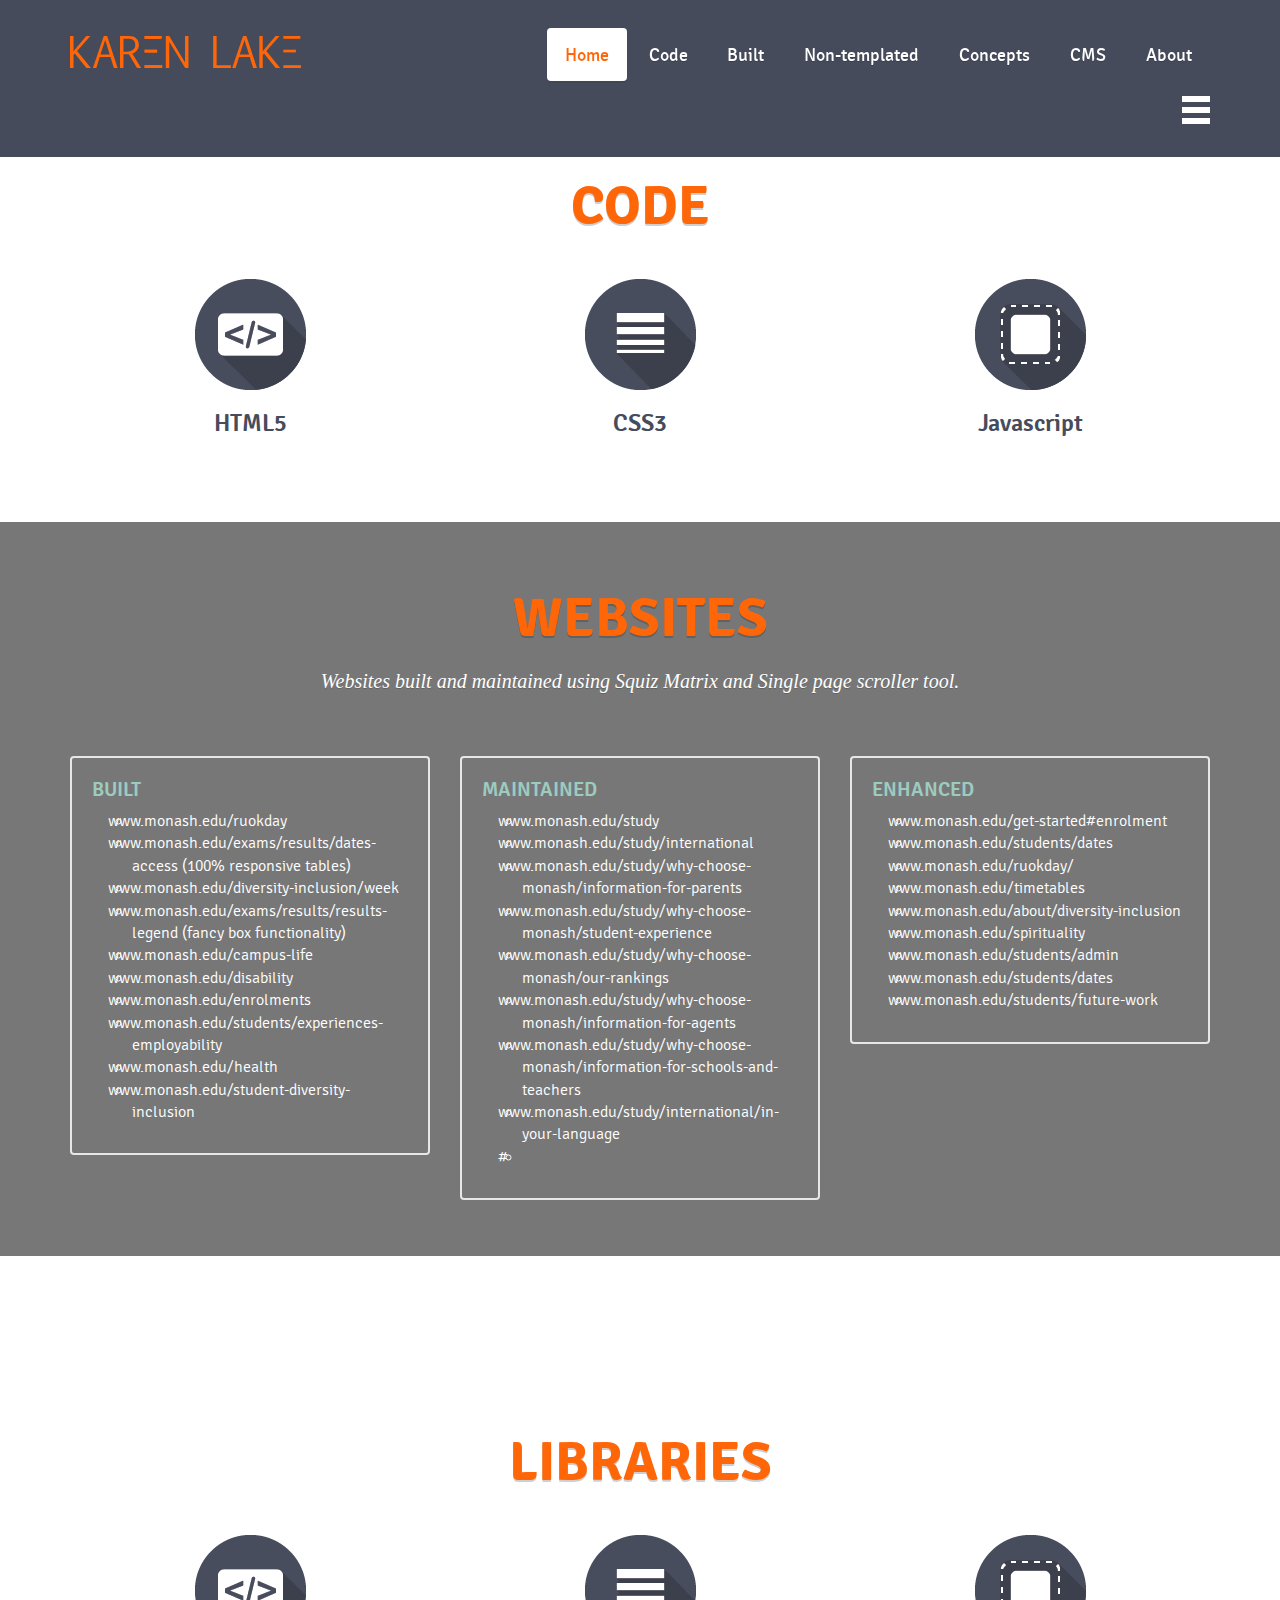
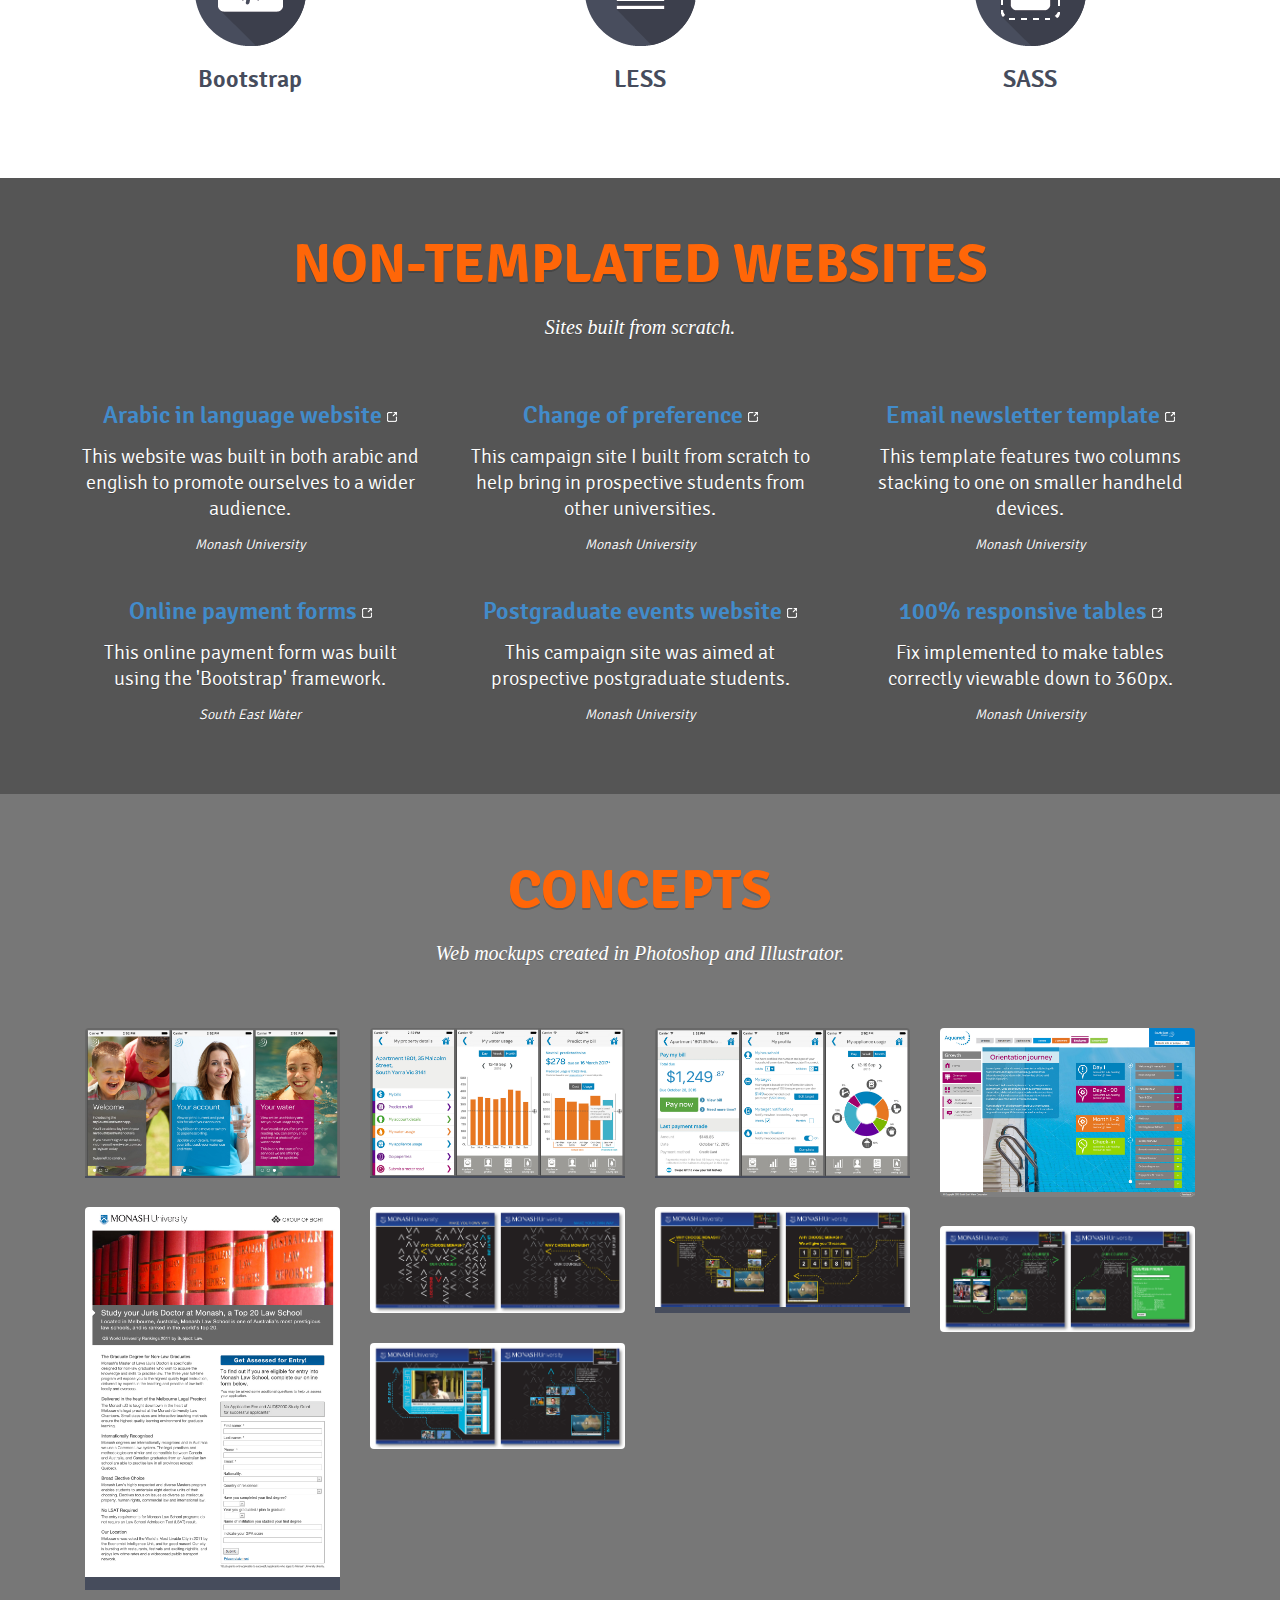
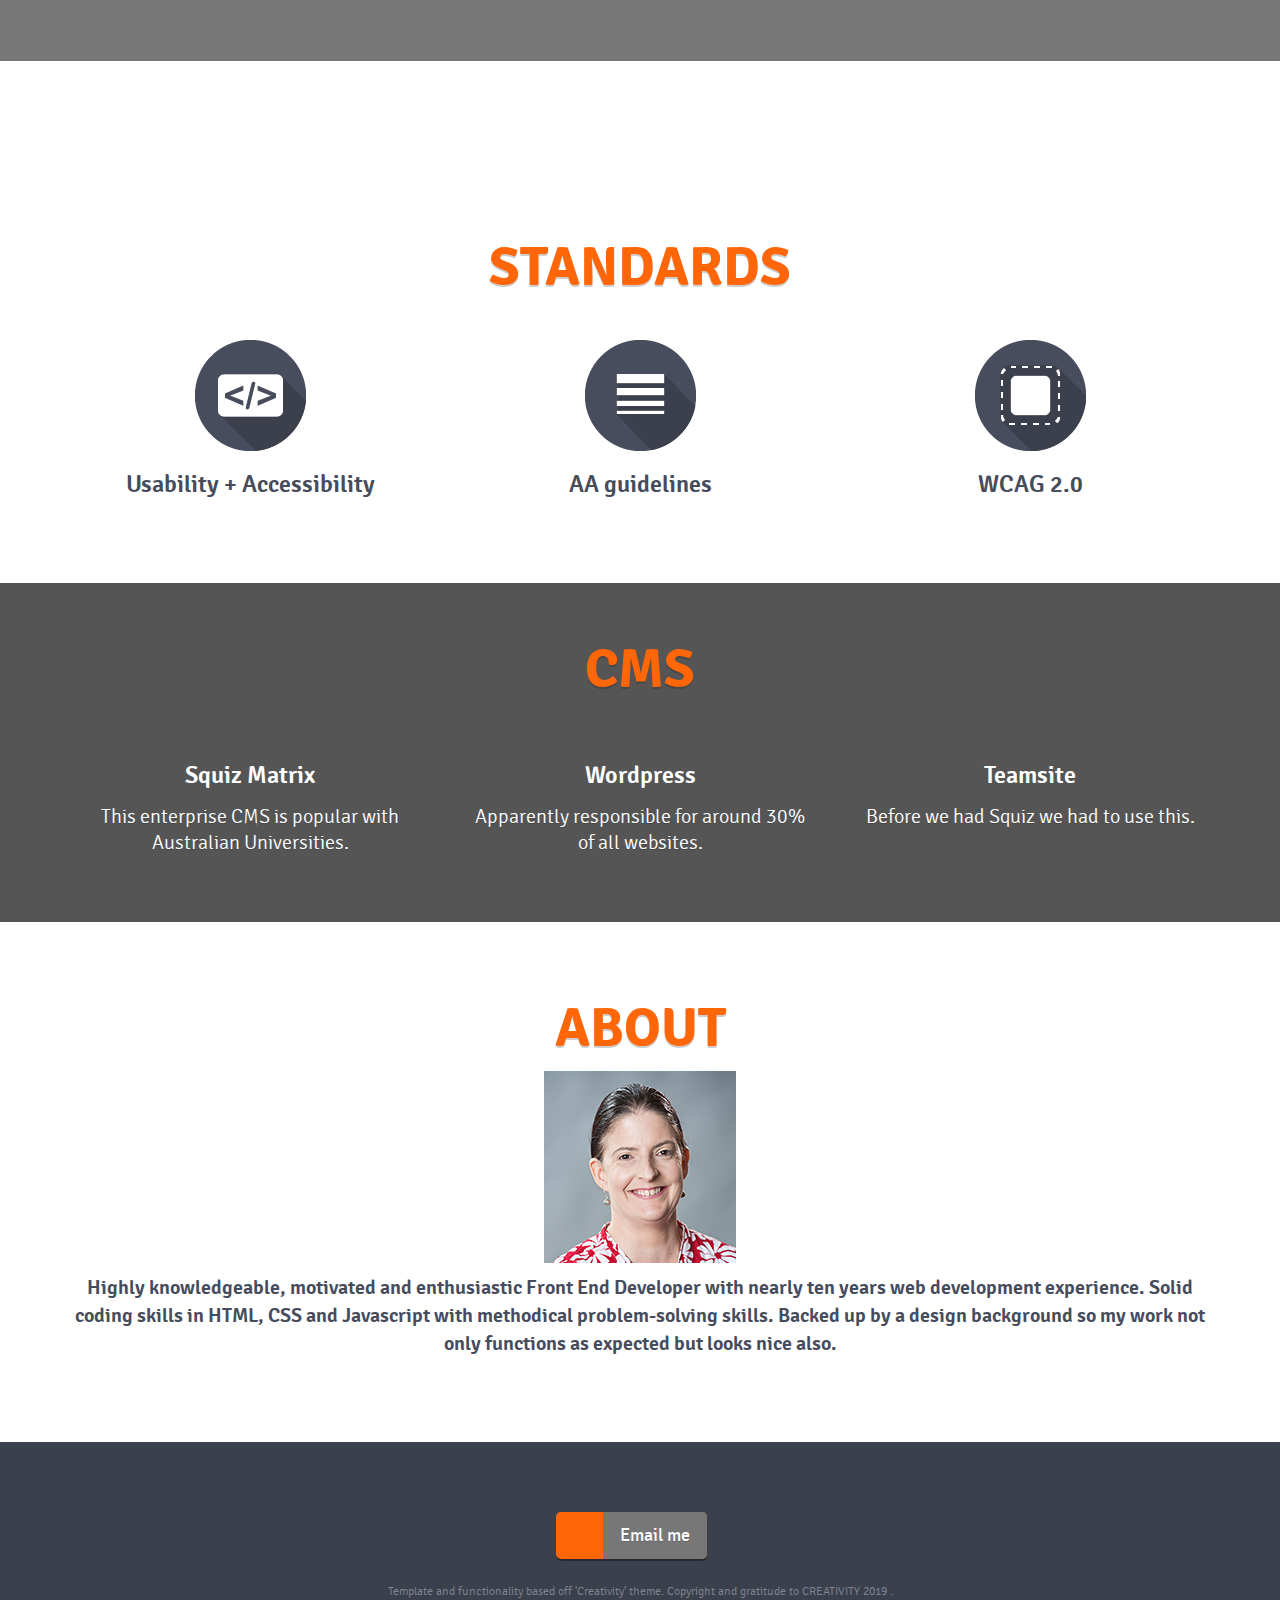
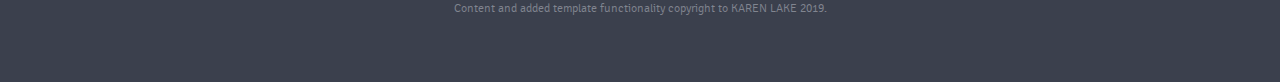
==== commit 46f4cbd4: "xx" ====
--- a/index.html
+++ b/index.html
@@ -213,9 +213,9 @@
 	        <div class="container">
 	            <div class="row">
 	                <div class="col-sm-12 dark">
-	                    <h2>NON-TEMPLATED</h2>
+	                    <h2>NON-TEMPLATED WEBSITES</h2>
 	                    <p>Sites built from scratch.</p>
-	                </div>
+                  </div>
 	            </div>
 				
 	            <div class="row">
--- a/assets/css/style.css
+++ b/assets/css/style.css
@@ -210,15 +210,16 @@
     margin: 0 auto;
     padding: 45px 0 70px 0;
     background: #777;
-    color: #000;
+    color: #fff;
 }
 
 .portfolio p {
-	margin-top: 10px;
-	padding: 0 120px;
-    font-family: 'signikalight', sans-serif;
-	font-size: 16px;
-    line-height: 20px;
+	margin-top: 15px;
+	margin-bottom: 30px;
+    font-family: 'Georgia', serif;
+	font-size: 20px;
+	font-style: italic;
+    line-height: 30px;
     text-shadow: 0 1px 0 rgba(8, 8, 8, 0.2);
 }
 
@@ -368,6 +369,17 @@
     margin: 0 auto;
     padding: 35px 0 55px 0;
 	background: #555;
+	color: #fff;
+}
+
+.dark p {
+	margin-top: 15px;
+	margin-bottom: 30px;
+    font-family: 'Georgia', serif;
+	font-size: 20px;
+	font-style: italic;
+    line-height: 30px;
+    text-shadow: 0 1px 0 rgba(8, 8, 8, 0.2);
 }
 
 .dark-box {
